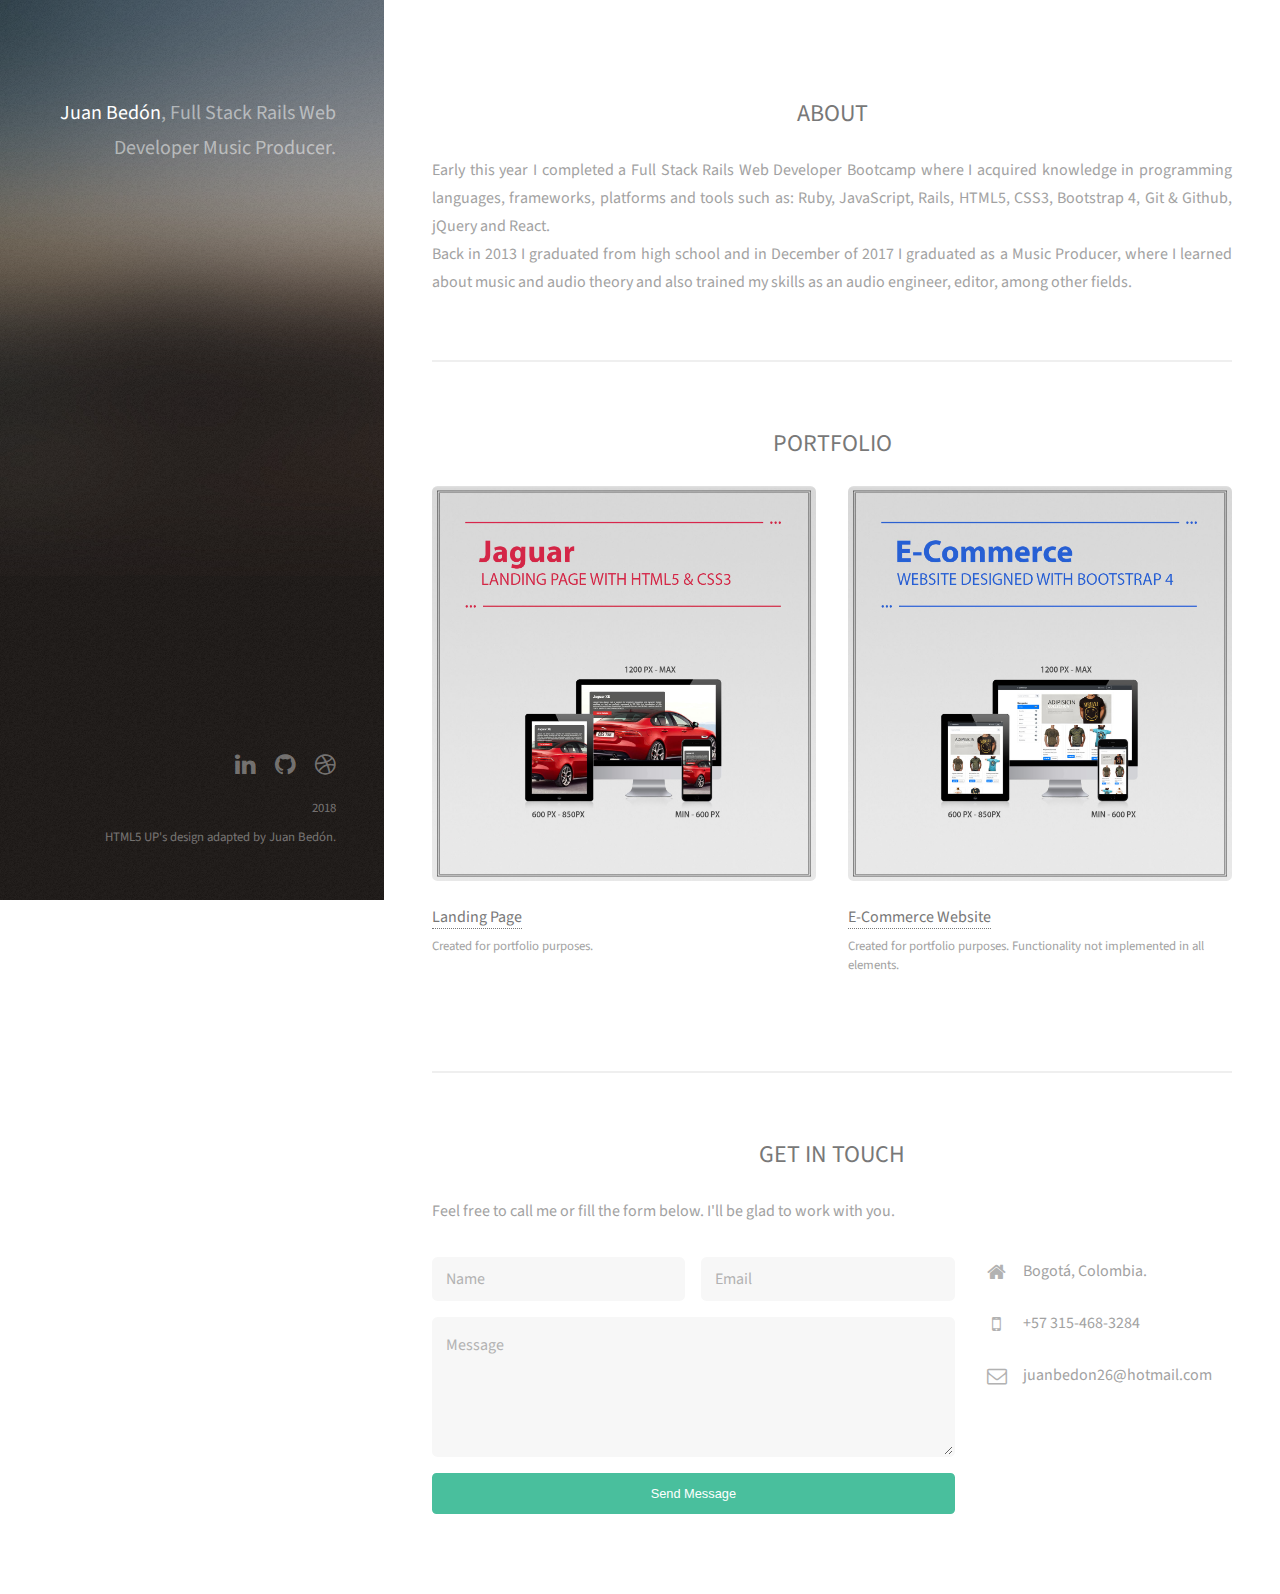
==== index.html @ 7c147cbd "Portfolio v1" ====
<!DOCTYPE HTML>
<!--
	Strata by HTML5 UP
	html5up.net | @ajlkn
	Free for personal and commercial use under the CCA 3.0 license (html5up.net/license)
-->
<html>
	<head>
		<title>Juan Bedón</title>
		<meta charset="utf-8" />
		<meta name="viewport" content="width=device-width, initial-scale=1, user-scalable=no" />
		<link rel="icon" href="images/favicon.png">
		<link rel="stylesheet" href="assets/css/main.css" />
	</head>
	<body class="is-preload">

		<!-- Header -->
			<header id="header">
				<div class="inner">
					<h1><a title="Let your ideas be, do more." style="border-bottom: none;"><strong>Juan Bedón</strong></a>,<br>
						Full Stack Rails Web Developer<br>
						Music Producer.<br />
					</h1>
				</div>
			</header>

		<!-- Main -->
			<div id="main">

				<!-- One -->
					<section id="one">
						<h2 style="text-align: center;">ABOUT</h2>
						<p style="text-align: justify;">Early this year I completed a Full Stack Rails Web Developer Bootcamp where I acquired knowledge in programming languages, frameworks, platforms and tools such as: Ruby, JavaScript, Rails, HTML5, CSS3, Bootstrap 4, Git & Github, jQuery and React.
						<br>
						Back in 2013 I graduated from high school and in December of 2017 I graduated as a Music Producer, where I learned about music and audio theory and also trained my skills as an audio engineer, editor, among other fields. </p>
					</section>

				<!-- Two -->
					<section id="two">
						<h2 style="text-align: center;">PORTFOLIO</h2>
						<div class="row">
							<article class="col-6 col-12-xsmall work-item">
								<a href="images/fulls/jaguar-excerpt.jpg" class="image fit thumb"><img src="images/thumbs/jaguar-excerpt.jpg" alt="" /></a>
								<h3><a href="https://juanbedon.github.io/LandingJaguarXE/" target="_blank">Landing Page</a></h3>
								<p>Created for portfolio purposes.</p>
							</article>
							<article class="col-6 col-12-xsmall work-item">
								<a href="images/fulls/bootstrap-4-excerpt.jpg" class="image fit thumb"><img src="images/thumbs/bootstrap-4-excerpt.jpg" alt="" /></a>
								<h3><a href="https://juanbedon.github.io/E-CommerceBootstrap4/" target="_blank">E-Commerce Website</a></h3>
								<p>Created for portfolio purposes. Functionality not implemented in all elements.</p>
							</article>
							<!--<article class="col-6 col-12-xsmall work-item">
								<a href="images/fulls/03.jpg" class="image fit thumb"><img src="images/thumbs/03.jpg" alt="" /></a>
								<h3>Tortor metus commodo</h3>
								<p>Lorem ipsum dolor sit amet nisl sed nullam feugiat.</p>
							</article>
							<article class="col-6 col-12-xsmall work-item">
								<a href="images/fulls/04.jpg" class="image fit thumb"><img src="images/thumbs/04.jpg" alt="" /></a>
								<h3>Quam neque phasellus</h3>
								<p>Lorem ipsum dolor sit amet nisl sed nullam feugiat.</p>
							</article>
							<article class="col-6 col-12-xsmall work-item">
								<a href="images/fulls/05.jpg" class="image fit thumb"><img src="images/thumbs/05.jpg" alt="" /></a>
								<h3>Nunc enim commodo aliquet</h3>
								<p>Lorem ipsum dolor sit amet nisl sed nullam feugiat.</p>
							</article>
							<article class="col-6 col-12-xsmall work-item">
								<a href="images/fulls/06.jpg" class="image fit thumb"><img src="images/thumbs/06.jpg" alt="" /></a>
								<h3>Risus ornare lacinia</h3>
								<p>Lorem ipsum dolor sit amet nisl sed nullam feugiat.</p>
							</article>-->
						</div>
					</section>

				<!-- Three -->
					<section id="three">
						<h2 style="text-align: center;">GET IN TOUCH</h2>
						<p>Feel free to call me or fill the form below. I'll be glad to work with you.</p>
						<div class="row">
							<div class="col-8 col-12-small">
								<form method="POST" action="https://formspree.io/juanbedon26@hotmail.com">
									<div class="row gtr-uniform gtr-50">
										<div class="col-6 col-12-xsmall"><input type="text" name="name" id="name" placeholder="Name" /></div>
										<div class="col-6 col-12-xsmall"><input type="email" name="email" id="email" placeholder="Email" /></div>
										<div class="col-12"><textarea name="message" id="message" placeholder="Message" rows="4"></textarea></div>
									</div>
								<ul class="actions stacked" style="margin-top: 16px;">
									<li><button type="submit" class="button primary small fit">Send Message</button></li>
								</ul>
								</form>
							</div>
							<div class="col-4 col-12-small">
								<ul class="labeled-icons">
									<li>
										<h3 class="icon fa-home"><span class="label">Address</span></h3>
										Bogotá, Colombia.
									</li>
									<li>
										<h3 class="icon fa-mobile"><span class="label">Phone</span></h3>
										+57 315-468-3284
									</li>
									<li>
										<h3 class="icon fa-envelope-o"><span class="label">Email</span></h3>
										juanbedon26@hotmail.com
									</li>
								</ul>
							</div>
						</div>
					</section>
			</div>

		<!-- Footer -->
			<footer id="footer">
				<div class="inner">
					<ul class="icons">
						<li><a href="https://www.linkedin.com/in/juanbedon/" target="_blank" class="icon fa-linkedin"><span class="label">LinkedIn</span></a></li>
						<li><a href="https://github.com/juanbedon" target="_blank" class="icon fa-github"><span class="label">Github</span></a></li>
						<li><a href="https://dribbble.com/juannodeb" target="_blank" class="icon fa-dribbble"><span class="label">Dribbble</span></a></li>
					</ul>
					<ul class="copyright">
						<li>2018</li><li><a href="http://html5up.net" target="_blank" style="border-bottom: none;">HTML5 UP</a>'s design adapted by Juan Bedón.</li>
					</ul>
				</div>
			</footer>

		<!-- Scripts -->
			<script src="assets/js/jquery.min.js"></script>
			<script src="assets/js/jquery.poptrox.min.js"></script>
			<script src="assets/js/browser.min.js"></script>
			<script src="assets/js/breakpoints.min.js"></script>
			<script src="assets/js/util.js"></script>
			<script src="assets/js/main.js"></script>

	</body>
</html>
---- assets/css/main.css ----
@import url("font-awesome.min.css");
@import url("https://fonts.googleapis.com/css?family=Source+Sans+Pro:400,400italic");

/*
	Strata by HTML5 UP
	html5up.net | @ajlkn
	Free for personal and commercial use under the CCA 3.0 license (html5up.net/license)
*/

html, body, div, span, applet, object,
iframe, h1, h2, h3, h4, h5, h6, p, blockquote,
pre, a, abbr, acronym, address, big, cite,
code, del, dfn, em, img, ins, kbd, q, s, samp,
small, strike, strong, sub, sup, tt, var, b,
u, i, center, dl, dt, dd, ol, ul, li, fieldset,
form, label, legend, table, caption, tbody,
tfoot, thead, tr, th, td, article, aside,
canvas, details, embed, figure, figcaption,
footer, header, hgroup, menu, nav, output, ruby,
section, summary, time, mark, audio, video {
	margin: 0;
	padding: 0;
	border: 0;
	font-size: 100%;
	font: inherit;
	vertical-align: baseline;}

article, aside, details, figcaption, figure,
footer, header, hgroup, menu, nav, section {
	display: block;}

body {
	line-height: 1;
}

ol, ul {
	list-style: none;
}

blockquote, q {
	quotes: none;
}

	blockquote:before, blockquote:after, q:before, q:after {
		content: '';
		content: none;
	}

table {
	border-collapse: collapse;
	border-spacing: 0;
}

body {
	-webkit-text-size-adjust: none;
}

mark {
	background-color: transparent;
	color: inherit;
}

input::-moz-focus-inner {
	border: 0;
	padding: 0;
}

input, select, textarea {
	-moz-appearance: none;
	-webkit-appearance: none;
	-ms-appearance: none;
	appearance: none;
}

/* Basic */

	html {
		box-sizing: border-box;
	}

	*, *:before, *:after {
		box-sizing: inherit;
	}

	body {
		background: #fff;
	}

		body.is-preload *, body.is-preload *:before, body.is-preload *:after {
			-moz-animation: none !important;
			-webkit-animation: none !important;
			-ms-animation: none !important;
			animation: none !important;
			-moz-transition: none !important;
			-webkit-transition: none !important;
			-ms-transition: none !important;
			transition: none !important;
		}

	body, input, select, textarea {
		color: #a2a2a2;
		font-family: "Source Sans Pro", Helvetica, sans-serif;
		font-size: 16pt;
		font-weight: 400;
		line-height: 1.75em;
	}

	a {
		-moz-transition: color 0.2s ease-in-out, border-color 0.2s ease-in-out;
		-webkit-transition: color 0.2s ease-in-out, border-color 0.2s ease-in-out;
		-ms-transition: color 0.2s ease-in-out, border-color 0.2s ease-in-out;
		transition: color 0.2s ease-in-out, border-color 0.2s ease-in-out;
		border-bottom: dotted 1px;
		color: #49bf9d;
		text-decoration: none;
	}

		a:hover {
			border-bottom-color: transparent;
			color: #49bf9d !important;
			text-decoration: none;
		}

	strong, b {
		color: #787878;
		font-weight: 400;
	}

	em, i {
		font-style: italic;
	}

	p {
		margin: 0 0 2em 0;
	}

	h1, h2, h3, h4, h5, h6 {
		color: #787878;
		font-weight: 400;
		line-height: 1em;
		margin: 0 0 1em 0;
	}

		h1 a, h2 a, h3 a, h4 a, h5 a, h6 a {
			color: inherit;
			text-decoration: none;
		}

	h1 {
		font-size: 2em;
		line-height: 1.5em;
	}

	h2 {
		font-size: 1.5em;
		line-height: 1.5em;
	}

	h3 {
		font-size: 1.25em;
		line-height: 1.5em;
	}

	h4 {
		font-size: 1.1em;
		line-height: 1.5em;
	}

	h5 {
		font-size: 0.9em;
		line-height: 1.5em;
	}

	h6 {
		font-size: 0.7em;
		line-height: 1.5em;
	}

	sub {
		font-size: 0.8em;
		position: relative;
		top: 0.5em;
	}

	sup {
		font-size: 0.8em;
		position: relative;
		top: -0.5em;
	}

	hr {
		border: 0;
		border-bottom: solid 2px #efefef;
		margin: 2em 0;
	}

		hr.major {
			margin: 3em 0;
		}

	blockquote {
		border-left: solid 6px #efefef;
		font-style: italic;
		margin: 0 0 2em 0;
		padding: 0.5em 0 0.5em 1.5em;
	}

	code {
		background: #f7f7f7;
		border-radius: 0.35em;
		border: solid 2px #efefef;
		font-family: "Courier New", monospace;
		font-size: 0.9em;
		margin: 0 0.25em;
		padding: 0.25em 0.65em;
	}

	pre {
		-webkit-overflow-scrolling: touch;
		font-family: "Courier New", monospace;
		font-size: 0.9em;
		margin: 0 0 2em 0;
	}

		pre code {
			display: block;
			line-height: 1.75em;
			padding: 1em 1.5em;
			overflow-x: auto;
		}

	.align-left {
		text-align: left;
	}

	.align-center {
		text-align: center;
	}

	.align-right {
		text-align: right;
	}

/* Container */

	.container {
		margin: 0 auto;
		max-width: calc(100% - 4em);
		width: 100%;
	}

		.container.xsmall {
			width: 25%;
		}

		.container.small {
			width: 50%;
		}

		.container.medium {
			width: 75%;
		}

		.container.large {
			width: 125%;
		}

		.container.xlarge {
			width: 150%;
		}

		.container.max {
			width: 100%;
		}

		@media screen and (max-width: 980px) {

			.container {
				width: 100% !important;
				max-width: 100% !important;
			}

		}

		@media screen and (max-width: 480px) {

			.container {
				max-width: calc(100% - 3em);
			}

		}

/* Row */

	.row {
		display: flex;
		flex-wrap: wrap;
		box-sizing: border-box;
		align-items: stretch;
	}

		.row > * {
			box-sizing: border-box;
		}

		.row.gtr-uniform > * > :last-child {
			margin-bottom: 0;
		}

		.row.aln-left {
			justify-content: flex-start;
		}

		.row.aln-center {
			justify-content: center;
		}

		.row.aln-right {
			justify-content: flex-end;
		}

		.row.aln-top {
			align-items: flex-start;
		}

		.row.aln-middle {
			align-items: center;
		}

		.row.aln-bottom {
			align-items: flex-end;
		}

		.row > .imp {
			order: -1;
		}

		.row > .col-1 {
			width: 8.3333333333%;
		}

		.row > .off-1 {
			margin-left: 8.3333333333%;
		}

		.row > .col-2 {
			width: 16.6666666667%;
		}

		.row > .off-2 {
			margin-left: 16.6666666667%;
		}

		.row > .col-3 {
			width: 25%;
		}

		.row > .off-3 {
			margin-left: 25%;
		}

		.row > .col-4 {
			width: 33.3333333333%;
		}

		.row > .off-4 {
			margin-left: 33.3333333333%;
		}

		.row > .col-5 {
			width: 41.6666666667%;
		}

		.row > .off-5 {
			margin-left: 41.6666666667%;
		}

		.row > .col-6 {
			width: 50%;
		}

		.row > .off-6 {
			margin-left: 50%;
		}

		.row > .col-7 {
			width: 58.3333333333%;
		}

		.row > .off-7 {
			margin-left: 58.3333333333%;
		}

		.row > .col-8 {
			width: 66.6666666667%;
		}

		.row > .off-8 {
			margin-left: 66.6666666667%;
		}

		.row > .col-9 {
			width: 75%;
		}

		.row > .off-9 {
			margin-left: 75%;
		}

		.row > .col-10 {
			width: 83.3333333333%;
		}

		.row > .off-10 {
			margin-left: 83.3333333333%;
		}

		.row > .col-11 {
			width: 91.6666666667%;
		}

		.row > .off-11 {
			margin-left: 91.6666666667%;
		}

		.row > .col-12 {
			width: 100%;
		}

		.row > .off-12 {
			margin-left: 100%;
		}

		.row.gtr-0 {
			margin-top: 0;
			margin-left: 0em;
		}

			.row.gtr-0 > * {
				padding: 0 0 0 0em;
			}

			.row.gtr-0.gtr-uniform {
				margin-top: 0em;
			}

				.row.gtr-0.gtr-uniform > * {
					padding-top: 0em;
				}

		.row.gtr-25 {
			margin-top: 0;
			margin-left: -0.625em;
		}

			.row.gtr-25 > * {
				padding: 0 0 0 0.625em;
			}

			.row.gtr-25.gtr-uniform {
				margin-top: -0.625em;
			}

				.row.gtr-25.gtr-uniform > * {
					padding-top: 0.625em;
				}

		.row.gtr-50 {
			margin-top: 0;
			margin-left: -1.25em;
		}

			.row.gtr-50 > * {
				padding: 0 0 0 1.25em;
			}

			.row.gtr-50.gtr-uniform {
				margin-top: -1.25em;
			}

				.row.gtr-50.gtr-uniform > * {
					padding-top: 1.25em;
				}

		.row {
			margin-top: 0;
			margin-left: -2.5em;
		}

			.row > * {
				padding: 0 0 0 2.5em;
			}

			.row.gtr-uniform {
				margin-top: -2.5em;
			}

				.row.gtr-uniform > * {
					padding-top: 2.5em;
				}

		.row.gtr-150 {
			margin-top: 0;
			margin-left: -3.75em;
		}

			.row.gtr-150 > * {
				padding: 0 0 0 3.75em;
			}

			.row.gtr-150.gtr-uniform {
				margin-top: -3.75em;
			}

				.row.gtr-150.gtr-uniform > * {
					padding-top: 3.75em;
				}

		.row.gtr-200 {
			margin-top: 0;
			margin-left: -5em;
		}

			.row.gtr-200 > * {
				padding: 0 0 0 5em;
			}

			.row.gtr-200.gtr-uniform {
				margin-top: -5em;
			}

				.row.gtr-200.gtr-uniform > * {
					padding-top: 5em;
				}

		@media screen and (max-width: 1800px) {

			.row {
				display: flex;
				flex-wrap: wrap;
				box-sizing: border-box;
				align-items: stretch;
			}

				.row > * {
					box-sizing: border-box;
				}

				.row.gtr-uniform > * > :last-child {
					margin-bottom: 0;
				}

				.row.aln-left {
					justify-content: flex-start;
				}

				.row.aln-center {
					justify-content: center;
				}

				.row.aln-right {
					justify-content: flex-end;
				}

				.row.aln-top {
					align-items: flex-start;
				}

				.row.aln-middle {
					align-items: center;
				}

				.row.aln-bottom {
					align-items: flex-end;
				}

				.row > .imp-xlarge {
					order: -1;
				}

				.row > .col-1-xlarge {
					width: 8.3333333333%;
				}

				.row > .off-1-xlarge {
					margin-left: 8.3333333333%;
				}

				.row > .col-2-xlarge {
					width: 16.6666666667%;
				}

				.row > .off-2-xlarge {
					margin-left: 16.6666666667%;
				}

				.row > .col-3-xlarge {
					width: 25%;
				}

				.row > .off-3-xlarge {
					margin-left: 25%;
				}

				.row > .col-4-xlarge {
					width: 33.3333333333%;
				}

				.row > .off-4-xlarge {
					margin-left: 33.3333333333%;
				}

				.row > .col-5-xlarge {
					width: 41.6666666667%;
				}

				.row > .off-5-xlarge {
					margin-left: 41.6666666667%;
				}

				.row > .col-6-xlarge {
					width: 50%;
				}

				.row > .off-6-xlarge {
					margin-left: 50%;
				}

				.row > .col-7-xlarge {
					width: 58.3333333333%;
				}

				.row > .off-7-xlarge {
					margin-left: 58.3333333333%;
				}

				.row > .col-8-xlarge {
					width: 66.6666666667%;
				}

				.row > .off-8-xlarge {
					margin-left: 66.6666666667%;
				}

				.row > .col-9-xlarge {
					width: 75%;
				}

				.row > .off-9-xlarge {
					margin-left: 75%;
				}

				.row > .col-10-xlarge {
					width: 83.3333333333%;
				}

				.row > .off-10-xlarge {
					margin-left: 83.3333333333%;
				}

				.row > .col-11-xlarge {
					width: 91.6666666667%;
				}

				.row > .off-11-xlarge {
					margin-left: 91.6666666667%;
				}

				.row > .col-12-xlarge {
					width: 100%;
				}

				.row > .off-12-xlarge {
					margin-left: 100%;
				}

				.row.gtr-0 {
					margin-top: 0;
					margin-left: 0em;
				}

					.row.gtr-0 > * {
						padding: 0 0 0 0em;
					}

					.row.gtr-0.gtr-uniform {
						margin-top: 0em;
					}

						.row.gtr-0.gtr-uniform > * {
							padding-top: 0em;
						}

				.row.gtr-25 {
					margin-top: 0;
					margin-left: -0.625em;
				}

					.row.gtr-25 > * {
						padding: 0 0 0 0.625em;
					}

					.row.gtr-25.gtr-uniform {
						margin-top: -0.625em;
					}

						.row.gtr-25.gtr-uniform > * {
							padding-top: 0.625em;
						}

				.row.gtr-50 {
					margin-top: 0;
					margin-left: -1.25em;
				}

					.row.gtr-50 > * {
						padding: 0 0 0 1.25em;
					}

					.row.gtr-50.gtr-uniform {
						margin-top: -1.25em;
					}

						.row.gtr-50.gtr-uniform > * {
							padding-top: 1.25em;
						}

				.row {
					margin-top: 0;
					margin-left: -2.5em;
				}

					.row > * {
						padding: 0 0 0 2.5em;
					}

					.row.gtr-uniform {
						margin-top: -2.5em;
					}

						.row.gtr-uniform > * {
							padding-top: 2.5em;
						}

				.row.gtr-150 {
					margin-top: 0;
					margin-left: -3.75em;
				}

					.row.gtr-150 > * {
						padding: 0 0 0 3.75em;
					}

					.row.gtr-150.gtr-uniform {
						margin-top: -3.75em;
					}

						.row.gtr-150.gtr-uniform > * {
							padding-top: 3.75em;
						}

				.row.gtr-200 {
					margin-top: 0;
					margin-left: -5em;
				}

					.row.gtr-200 > * {
						padding: 0 0 0 5em;
					}

					.row.gtr-200.gtr-uniform {
						margin-top: -5em;
					}

						.row.gtr-200.gtr-uniform > * {
							padding-top: 5em;
						}

		}

		@media screen and (max-width: 1280px) {

			.row {
				display: flex;
				flex-wrap: wrap;
				box-sizing: border-box;
				align-items: stretch;
			}

				.row > * {
					box-sizing: border-box;
				}

				.row.gtr-uniform > * > :last-child {
					margin-bottom: 0;
				}

				.row.aln-left {
					justify-content: flex-start;
				}

				.row.aln-center {
					justify-content: center;
				}

				.row.aln-right {
					justify-content: flex-end;
				}

				.row.aln-top {
					align-items: flex-start;
				}

				.row.aln-middle {
					align-items: center;
				}

				.row.aln-bottom {
					align-items: flex-end;
				}

				.row > .imp-large {
					order: -1;
				}

				.row > .col-1-large {
					width: 8.3333333333%;
				}

				.row > .off-1-large {
					margin-left: 8.3333333333%;
				}

				.row > .col-2-large {
					width: 16.6666666667%;
				}

				.row > .off-2-large {
					margin-left: 16.6666666667%;
				}

				.row > .col-3-large {
					width: 25%;
				}

				.row > .off-3-large {
					margin-left: 25%;
				}

				.row > .col-4-large {
					width: 33.3333333333%;
				}

				.row > .off-4-large {
					margin-left: 33.3333333333%;
				}

				.row > .col-5-large {
					width: 41.6666666667%;
				}

				.row > .off-5-large {
					margin-left: 41.6666666667%;
				}

				.row > .col-6-large {
					width: 50%;
				}

				.row > .off-6-large {
					margin-left: 50%;
				}

				.row > .col-7-large {
					width: 58.3333333333%;
				}

				.row > .off-7-large {
					margin-left: 58.3333333333%;
				}

				.row > .col-8-large {
					width: 66.6666666667%;
				}

				.row > .off-8-large {
					margin-left: 66.6666666667%;
				}

				.row > .col-9-large {
					width: 75%;
				}

				.row > .off-9-large {
					margin-left: 75%;
				}

				.row > .col-10-large {
					width: 83.3333333333%;
				}

				.row > .off-10-large {
					margin-left: 83.3333333333%;
				}

				.row > .col-11-large {
					width: 91.6666666667%;
				}

				.row > .off-11-large {
					margin-left: 91.6666666667%;
				}

				.row > .col-12-large {
					width: 100%;
				}

				.row > .off-12-large {
					margin-left: 100%;
				}

				.row.gtr-0 {
					margin-top: 0;
					margin-left: 0em;
				}

					.row.gtr-0 > * {
						padding: 0 0 0 0em;
					}

					.row.gtr-0.gtr-uniform {
						margin-top: 0em;
					}

						.row.gtr-0.gtr-uniform > * {
							padding-top: 0em;
						}

				.row.gtr-25 {
					margin-top: 0;
					margin-left: -0.5em;
				}

					.row.gtr-25 > * {
						padding: 0 0 0 0.5em;
					}

					.row.gtr-25.gtr-uniform {
						margin-top: -0.5em;
					}

						.row.gtr-25.gtr-uniform > * {
							padding-top: 0.5em;
						}

				.row.gtr-50 {
					margin-top: 0;
					margin-left: -1em;
				}

					.row.gtr-50 > * {
						padding: 0 0 0 1em;
					}

					.row.gtr-50.gtr-uniform {
						margin-top: -1em;
					}

						.row.gtr-50.gtr-uniform > * {
							padding-top: 1em;
						}

				.row {
					margin-top: 0;
					margin-left: -2em;
				}

					.row > * {
						padding: 0 0 0 2em;
					}

					.row.gtr-uniform {
						margin-top: -2em;
					}

						.row.gtr-uniform > * {
							padding-top: 2em;
						}

				.row.gtr-150 {
					margin-top: 0;
					margin-left: -3em;
				}

					.row.gtr-150 > * {
						padding: 0 0 0 3em;
					}

					.row.gtr-150.gtr-uniform {
						margin-top: -3em;
					}

						.row.gtr-150.gtr-uniform > * {
							padding-top: 3em;
						}

				.row.gtr-200 {
					margin-top: 0;
					margin-left: -4em;
				}

					.row.gtr-200 > * {
						padding: 0 0 0 4em;
					}

					.row.gtr-200.gtr-uniform {
						margin-top: -4em;
					}

						.row.gtr-200.gtr-uniform > * {
							padding-top: 4em;
						}

		}

		@media screen and (max-width: 980px) {

			.row {
				display: flex;
				flex-wrap: wrap;
				box-sizing: border-box;
				align-items: stretch;
			}

				.row > * {
					box-sizing: border-box;
				}

				.row.gtr-uniform > * > :last-child {
					margin-bottom: 0;
				}

				.row.aln-left {
					justify-content: flex-start;
				}

				.row.aln-center {
					justify-content: center;
				}

				.row.aln-right {
					justify-content: flex-end;
				}

				.row.aln-top {
					align-items: flex-start;
				}

				.row.aln-middle {
					align-items: center;
				}

				.row.aln-bottom {
					align-items: flex-end;
				}

				.row > .imp-medium {
					order: -1;
				}

				.row > .col-1-medium {
					width: 8.3333333333%;
				}

				.row > .off-1-medium {
					margin-left: 8.3333333333%;
				}

				.row > .col-2-medium {
					width: 16.6666666667%;
				}

				.row > .off-2-medium {
					margin-left: 16.6666666667%;
				}

				.row > .col-3-medium {
					width: 25%;
				}

				.row > .off-3-medium {
					margin-left: 25%;
				}

				.row > .col-4-medium {
					width: 33.3333333333%;
				}

				.row > .off-4-medium {
					margin-left: 33.3333333333%;
				}

				.row > .col-5-medium {
					width: 41.6666666667%;
				}

				.row > .off-5-medium {
					margin-left: 41.6666666667%;
				}

				.row > .col-6-medium {
					width: 50%;
				}

				.row > .off-6-medium {
					margin-left: 50%;
				}

				.row > .col-7-medium {
					width: 58.3333333333%;
				}

				.row > .off-7-medium {
					margin-left: 58.3333333333%;
				}

				.row > .col-8-medium {
					width: 66.6666666667%;
				}

				.row > .off-8-medium {
					margin-left: 66.6666666667%;
				}

				.row > .col-9-medium {
					width: 75%;
				}

				.row > .off-9-medium {
					margin-left: 75%;
				}

				.row > .col-10-medium {
					width: 83.3333333333%;
				}

				.row > .off-10-medium {
					margin-left: 83.3333333333%;
				}

				.row > .col-11-medium {
					width: 91.6666666667%;
				}

				.row > .off-11-medium {
					margin-left: 91.6666666667%;
				}

				.row > .col-12-medium {
					width: 100%;
				}

				.row > .off-12-medium {
					margin-left: 100%;
				}

				.row.gtr-0 {
					margin-top: 0;
					margin-left: 0em;
				}

					.row.gtr-0 > * {
						padding: 0 0 0 0em;
					}

					.row.gtr-0.gtr-uniform {
						margin-top: 0em;
					}

						.row.gtr-0.gtr-uniform > * {
							padding-top: 0em;
						}

				.row.gtr-25 {
					margin-top: 0;
					margin-left: -0.5em;
				}

					.row.gtr-25 > * {
						padding: 0 0 0 0.5em;
					}

					.row.gtr-25.gtr-uniform {
						margin-top: -0.5em;
					}

						.row.gtr-25.gtr-uniform > * {
							padding-top: 0.5em;
						}

				.row.gtr-50 {
					margin-top: 0;
					margin-left: -1em;
				}

					.row.gtr-50 > * {
						padding: 0 0 0 1em;
					}

					.row.gtr-50.gtr-uniform {
						margin-top: -1em;
					}

						.row.gtr-50.gtr-uniform > * {
							padding-top: 1em;
						}

				.row {
					margin-top: 0;
					margin-left: -2em;
				}

					.row > * {
						padding: 0 0 0 2em;
					}

					.row.gtr-uniform {
						margin-top: -2em;
					}

						.row.gtr-uniform > * {
							padding-top: 2em;
						}

				.row.gtr-150 {
					margin-top: 0;
					margin-left: -3em;
				}

					.row.gtr-150 > * {
						padding: 0 0 0 3em;
					}

					.row.gtr-150.gtr-uniform {
						margin-top: -3em;
					}

						.row.gtr-150.gtr-uniform > * {
							padding-top: 3em;
						}

				.row.gtr-200 {
					margin-top: 0;
					margin-left: -4em;
				}

					.row.gtr-200 > * {
						padding: 0 0 0 4em;
					}

					.row.gtr-200.gtr-uniform {
						margin-top: -4em;
					}

						.row.gtr-200.gtr-uniform > * {
							padding-top: 4em;
						}

		}

		@media screen and (max-width: 736px) {

			.row {
				display: flex;
				flex-wrap: wrap;
				box-sizing: border-box;
				align-items: stretch;
			}

				.row > * {
					box-sizing: border-box;
				}

				.row.gtr-uniform > * > :last-child {
					margin-bottom: 0;
				}

				.row.aln-left {
					justify-content: flex-start;
				}

				.row.aln-center {
					justify-content: center;
				}

				.row.aln-right {
					justify-content: flex-end;
				}

				.row.aln-top {
					align-items: flex-start;
				}

				.row.aln-middle {
					align-items: center;
				}

				.row.aln-bottom {
					align-items: flex-end;
				}

				.row > .imp-small {
					order: -1;
				}

				.row > .col-1-small {
					width: 8.3333333333%;
				}

				.row > .off-1-small {
					margin-left: 8.3333333333%;
				}

				.row > .col-2-small {
					width: 16.6666666667%;
				}

				.row > .off-2-small {
					margin-left: 16.6666666667%;
				}

				.row > .col-3-small {
					width: 25%;
				}

				.row > .off-3-small {
					margin-left: 25%;
				}

				.row > .col-4-small {
					width: 33.3333333333%;
				}

				.row > .off-4-small {
					margin-left: 33.3333333333%;
				}

				.row > .col-5-small {
					width: 41.6666666667%;
				}

				.row > .off-5-small {
					margin-left: 41.6666666667%;
				}

				.row > .col-6-small {
					width: 50%;
				}

				.row > .off-6-small {
					margin-left: 50%;
				}

				.row > .col-7-small {
					width: 58.3333333333%;
				}

				.row > .off-7-small {
					margin-left: 58.3333333333%;
				}

				.row > .col-8-small {
					width: 66.6666666667%;
				}

				.row > .off-8-small {
					margin-left: 66.6666666667%;
				}

				.row > .col-9-small {
					width: 75%;
				}

				.row > .off-9-small {
					margin-left: 75%;
				}

				.row > .col-10-small {
					width: 83.3333333333%;
				}

				.row > .off-10-small {
					margin-left: 83.3333333333%;
				}

				.row > .col-11-small {
					width: 91.6666666667%;
				}

				.row > .off-11-small {
					margin-left: 91.6666666667%;
				}

				.row > .col-12-small {
					width: 100%;
				}

				.row > .off-12-small {
					margin-left: 100%;
				}

				.row.gtr-0 {
					margin-top: 0;
					margin-left: 0em;
				}

					.row.gtr-0 > * {
						padding: 0 0 0 0em;
					}

					.row.gtr-0.gtr-uniform {
						margin-top: 0em;
					}

						.row.gtr-0.gtr-uniform > * {
							padding-top: 0em;
						}

				.row.gtr-25 {
					margin-top: 0;
					margin-left: -0.375em;
				}

					.row.gtr-25 > * {
						padding: 0 0 0 0.375em;
					}

					.row.gtr-25.gtr-uniform {
						margin-top: -0.375em;
					}

						.row.gtr-25.gtr-uniform > * {
							padding-top: 0.375em;
						}

				.row.gtr-50 {
					margin-top: 0;
					margin-left: -0.75em;
				}

					.row.gtr-50 > * {
						padding: 0 0 0 0.75em;
					}

					.row.gtr-50.gtr-uniform {
						margin-top: -0.75em;
					}

						.row.gtr-50.gtr-uniform > * {
							padding-top: 0.75em;
						}

				.row {
					margin-top: 0;
					margin-left: -1.5em;
				}

					.row > * {
						padding: 0 0 0 1.5em;
					}

					.row.gtr-uniform {
						margin-top: -1.5em;
					}

						.row.gtr-uniform > * {
							padding-top: 1.5em;
						}

				.row.gtr-150 {
					margin-top: 0;
					margin-left: -2.25em;
				}

					.row.gtr-150 > * {
						padding: 0 0 0 2.25em;
					}

					.row.gtr-150.gtr-uniform {
						margin-top: -2.25em;
					}

						.row.gtr-150.gtr-uniform > * {
							padding-top: 2.25em;
						}

				.row.gtr-200 {
					margin-top: 0;
					margin-left: -3em;
				}

					.row.gtr-200 > * {
						padding: 0 0 0 3em;
					}

					.row.gtr-200.gtr-uniform {
						margin-top: -3em;
					}

						.row.gtr-200.gtr-uniform > * {
							padding-top: 3em;
						}

		}

		@media screen and (max-width: 480px) {

			.row {
				display: flex;
				flex-wrap: wrap;
				box-sizing: border-box;
				align-items: stretch;
			}

				.row > * {
					box-sizing: border-box;
				}

				.row.gtr-uniform > * > :last-child {
					margin-bottom: 0;
				}

				.row.aln-left {
					justify-content: flex-start;
				}

				.row.aln-center {
					justify-content: center;
				}

				.row.aln-right {
					justify-content: flex-end;
				}

				.row.aln-top {
					align-items: flex-start;
				}

				.row.aln-middle {
					align-items: center;
				}

				.row.aln-bottom {
					align-items: flex-end;
				}

				.row > .imp-xsmall {
					order: -1;
				}

				.row > .col-1-xsmall {
					width: 8.3333333333%;
				}

				.row > .off-1-xsmall {
					margin-left: 8.3333333333%;
				}

				.row > .col-2-xsmall {
					width: 16.6666666667%;
				}

				.row > .off-2-xsmall {
					margin-left: 16.6666666667%;
				}

				.row > .col-3-xsmall {
					width: 25%;
				}

				.row > .off-3-xsmall {
					margin-left: 25%;
				}

				.row > .col-4-xsmall {
					width: 33.3333333333%;
				}

				.row > .off-4-xsmall {
					margin-left: 33.3333333333%;
				}

				.row > .col-5-xsmall {
					width: 41.6666666667%;
				}

				.row > .off-5-xsmall {
					margin-left: 41.6666666667%;
				}

				.row > .col-6-xsmall {
					width: 50%;
				}

				.row > .off-6-xsmall {
					margin-left: 50%;
				}

				.row > .col-7-xsmall {
					width: 58.3333333333%;
				}

				.row > .off-7-xsmall {
					margin-left: 58.3333333333%;
				}

				.row > .col-8-xsmall {
					width: 66.6666666667%;
				}

				.row > .off-8-xsmall {
					margin-left: 66.6666666667%;
				}

				.row > .col-9-xsmall {
					width: 75%;
				}

				.row > .off-9-xsmall {
					margin-left: 75%;
				}

				.row > .col-10-xsmall {
					width: 83.3333333333%;
				}

				.row > .off-10-xsmall {
					margin-left: 83.3333333333%;
				}

				.row > .col-11-xsmall {
					width: 91.6666666667%;
				}

				.row > .off-11-xsmall {
					margin-left: 91.6666666667%;
				}

				.row > .col-12-xsmall {
					width: 100%;
				}

				.row > .off-12-xsmall {
					margin-left: 100%;
				}

				.row.gtr-0 {
					margin-top: 0;
					margin-left: 0em;
				}

					.row.gtr-0 > * {
						padding: 0 0 0 0em;
					}

					.row.gtr-0.gtr-uniform {
						margin-top: 0em;
					}

						.row.gtr-0.gtr-uniform > * {
							padding-top: 0em;
						}

				.row.gtr-25 {
					margin-top: 0;
					margin-left: -0.375em;
				}

					.row.gtr-25 > * {
						padding: 0 0 0 0.375em;
					}

					.row.gtr-25.gtr-uniform {
						margin-top: -0.375em;
					}

						.row.gtr-25.gtr-uniform > * {
							padding-top: 0.375em;
						}

				.row.gtr-50 {
					margin-top: 0;
					margin-left: -0.75em;
				}

					.row.gtr-50 > * {
						padding: 0 0 0 0.75em;
					}

					.row.gtr-50.gtr-uniform {
						margin-top: -0.75em;
					}

						.row.gtr-50.gtr-uniform > * {
							padding-top: 0.75em;
						}

				.row {
					margin-top: 0;
					margin-left: -1.5em;
				}

					.row > * {
						padding: 0 0 0 1.5em;
					}

					.row.gtr-uniform {
						margin-top: -1.5em;
					}

						.row.gtr-uniform > * {
							padding-top: 1.5em;
						}

				.row.gtr-150 {
					margin-top: 0;
					margin-left: -2.25em;
				}

					.row.gtr-150 > * {
						padding: 0 0 0 2.25em;
					}

					.row.gtr-150.gtr-uniform {
						margin-top: -2.25em;
					}

						.row.gtr-150.gtr-uniform > * {
							padding-top: 2.25em;
						}

				.row.gtr-200 {
					margin-top: 0;
					margin-left: -3em;
				}

					.row.gtr-200 > * {
						padding: 0 0 0 3em;
					}

					.row.gtr-200.gtr-uniform {
						margin-top: -3em;
					}

						.row.gtr-200.gtr-uniform > * {
							padding-top: 3em;
						}

		}

/* Section/Article */

	section.special, article.special {
		text-align: center;
	}

	header p {
		color: #b2b2b2;
		position: relative;
		margin: 0 0 1.5em 0;
	}

	header h2 + p {
		font-size: 1.25em;
		margin-top: -1em;
		line-height: 1.5em;
	}

	header h3 + p {
		font-size: 1.1em;
		margin-top: -0.8em;
		line-height: 1.5em;
	}

	header h4 + p,
	header h5 + p,
	header h6 + p {
		font-size: 0.9em;
		margin-top: -0.6em;
		line-height: 1.5em;
	}

	header.major h2 {
		font-size: 2em;
	}

/* Form */

	form {
		margin: 0 0 2em 0;
	}

	label {
		color: #787878;
		display: block;
		font-size: 0.9em;
		font-weight: 400;
		margin: 0 0 1em 0;
	}

	input[type="text"],
	input[type="password"],
	input[type="email"],
	select,
	textarea {
		-moz-appearance: none;
		-webkit-appearance: none;
		-ms-appearance: none;
		appearance: none;
		background: #f7f7f7;
		border-radius: 0.35em;
		border: solid 2px transparent;
		color: inherit;
		display: block;
		outline: 0;
		padding: 0 0.75em;
		text-decoration: none;
		width: 100%;
	}

		input[type="text"]:invalid,
		input[type="password"]:invalid,
		input[type="email"]:invalid,
		select:invalid,
		textarea:invalid {
			box-shadow: none;
		}

		input[type="text"]:focus,
		input[type="password"]:focus,
		input[type="email"]:focus,
		select:focus,
		textarea:focus {
			border-color: #49bf9d;
		}

	select {
		background-image: url("data:image/svg+xml;charset=utf8,%3Csvg xmlns='http://www.w3.org/2000/svg' width='40' height='40' preserveAspectRatio='none' viewBox='0 0 40 40'%3E%3Cpath d='M9.4,12.3l10.4,10.4l10.4-10.4c0.2-0.2,0.5-0.4,0.9-0.4c0.3,0,0.6,0.1,0.9,0.4l3.3,3.3c0.2,0.2,0.4,0.5,0.4,0.9 c0,0.4-0.1,0.6-0.4,0.9L20.7,31.9c-0.2,0.2-0.5,0.4-0.9,0.4c-0.3,0-0.6-0.1-0.9-0.4L4.3,17.3c-0.2-0.2-0.4-0.5-0.4-0.9 c0-0.4,0.1-0.6,0.4-0.9l3.3-3.3c0.2-0.2,0.5-0.4,0.9-0.4S9.1,12.1,9.4,12.3z' fill='%23dfdfdf' /%3E%3C/svg%3E");
		background-size: 1.25rem;
		background-repeat: no-repeat;
		background-position: calc(100% - 1rem) center;
		height: 2.75em;
		padding-right: 2.75em;
		text-overflow: ellipsis;
	}

		select option {
			color: #787878;
			background: #fff;
		}

		select:focus::-ms-value {
			background-color: transparent;
		}

		select::-ms-expand {
			display: none;
		}

	input[type="text"],
	input[type="password"],
	input[type="email"],
	select {
		height: 2.75em;
	}

	textarea {
		padding: 0.75em;
	}

	input[type="checkbox"],
	input[type="radio"] {
		-moz-appearance: none;
		-webkit-appearance: none;
		-ms-appearance: none;
		appearance: none;
		display: block;
		float: left;
		margin-right: -2em;
		opacity: 0;
		width: 1em;
		z-index: -1;
	}

		input[type="checkbox"] + label,
		input[type="radio"] + label {
			text-decoration: none;
			color: #a2a2a2;
			cursor: pointer;
			display: inline-block;
			font-size: 1em;
			font-weight: 400;
			padding-left: 2.4em;
			padding-right: 0.75em;
			position: relative;
		}

			input[type="checkbox"] + label:before,
			input[type="radio"] + label:before {
				-moz-osx-font-smoothing: grayscale;
				-webkit-font-smoothing: antialiased;
				font-family: FontAwesome;
				font-style: normal;
				font-weight: normal;
				text-transform: none !important;
			}

			input[type="checkbox"] + label:before,
			input[type="radio"] + label:before {
				background: #f7f7f7;
				border-radius: 0.35em;
				border: solid 2px transparent;
				content: '';
				display: inline-block;
				height: 1.65em;
				left: 0;
				line-height: 1.58125em;
				position: absolute;
				text-align: center;
				top: 0;
				width: 1.65em;
			}

		input[type="checkbox"]:checked + label:before,
		input[type="radio"]:checked + label:before {
			background: #787878;
			border-color: #787878;
			color: #fff;
			content: '\f00c';
		}

		input[type="checkbox"]:focus + label:before,
		input[type="radio"]:focus + label:before {
			border-color: #49bf9d;
		}

	input[type="checkbox"] + label:before {
		border-radius: 0.35em;
	}

	input[type="radio"] + label:before {
		border-radius: 100%;
	}

	::-webkit-input-placeholder {
		color: #b2b2b2 !important;
		opacity: 1.0;
	}

	:-moz-placeholder {
		color: #b2b2b2 !important;
		opacity: 1.0;
	}

	::-moz-placeholder {
		color: #b2b2b2 !important;
		opacity: 1.0;
	}

	:-ms-input-placeholder {
		color: #b2b2b2 !important;
		opacity: 1.0;
	}

/* Box */

	.box {
		border-radius: 0.35em;
		border: solid 2px #efefef;
		margin-bottom: 2em;
		padding: 1.5em;
	}

		.box > :last-child,
		.box > :last-child > :last-child,
		.box > :last-child > :last-child > :last-child {
			margin-bottom: 0;
		}

		.box.alt {
			border: 0;
			border-radius: 0;
			padding: 0;
		}

/* Icon */

	.icon {
		text-decoration: none;
		border-bottom: none;
		position: relative;
	}

		.icon:before {
			-moz-osx-font-smoothing: grayscale;
			-webkit-font-smoothing: antialiased;
			font-family: FontAwesome;
			font-style: normal;
			font-weight: normal;
			text-transform: none !important;
		}

		.icon > .label {
			display: none;
		}

/* Image */

	.image {
		border-radius: 0.35em;
		border: 0;
		display: inline-block;
		position: relative;
	}

		.image:before {
			-moz-transition: opacity 0.2s ease-in-out;
			-webkit-transition: opacity 0.2s ease-in-out;
			-ms-transition: opacity 0.2s ease-in-out;
			transition: opacity 0.2s ease-in-out;
			border-radius: 0.35em;
			content: '';
			display: block;
			height: 100%;
			left: 0;
			opacity: 0.5;
			position: absolute;
			top: 0;
			width: 100%;
		}

		.image.thumb {
			text-align: center;
		}

			.image.thumb:after {
				-moz-transition: opacity 0.2s ease-in-out;
				-webkit-transition: opacity 0.2s ease-in-out;
				-ms-transition: opacity 0.2s ease-in-out;
				transition: opacity 0.2s ease-in-out;
				border-radius: 0.35em;
				border: solid 3px rgba(255, 255, 255, 0.5);
				color: #fff;
				content: 'Zoom';
				display: inline-block;
				font-size: 0.8em;
				font-weight: 400;
				left: 50%;
				line-height: 2.25em;
				margin: -1.25em 0 0 -3em;
				opacity: 0;
				padding: 0 1.5em;
				position: absolute;
				text-align: center;
				text-decoration: none;
				top: 50%;
				white-space: nowrap;
				background-color: rgba(20, 20, 20, 0.54);
			}

			.image.thumb:hover:after {
				opacity: 1.0;
			}

			.image.thumb:hover:before {
				background: url("images/overlay.png"), url("images/overlay.png");
				opacity: 0.7;
			}

		.image img {
			border-radius: 0.35em;
			display: block;
		}

		.image.left {
			float: left;
			margin: 0 1.5em 1em 0;
			top: 0.25em;
		}

		.image.right {
			float: right;
			margin: 0 0 1em 1.5em;
			top: 0.25em;
		}

		.image.left, .image.right {
			max-width: 40%;
		}

			.image.left img, .image.right img {
				width: 100%;
			}

		.image.fit {
			display: block;
			margin: 0 0 2em 0;
			width: 100%;
		}

			.image.fit img {
				width: 100%;
			}

		.image.avatar {
			border-radius: 100%;
		}

			.image.avatar:before {
				display: none;
			}

			.image.avatar img {
				border-radius: 100%;
				width: 100%;
			}

/* List */

	ol {
		list-style: decimal;
		margin: 0 0 2em 0;
		padding-left: 1.25em;
	}

		ol li {
			padding-left: 0.25em;
		}

	ul {
		list-style: disc;
		margin: 0 0 2em 0;
		padding-left: 1em;
	}

		ul li {
			padding-left: 0.5em;
		}

		ul.alt {
			list-style: none;
			padding-left: 0;
		}

			ul.alt li {
				border-top: solid 2px #efefef;
				padding: 0.5em 0;
			}

				ul.alt li:first-child {
					border-top: 0;
					padding-top: 0;
				}

	dl {
		margin: 0 0 2em 0;
	}

/* Icons */

	ul.icons {
		cursor: default;
		list-style: none;
		padding-left: 0;
	}

		ul.icons li {
			display: inline-block;
			padding: 0 1em 0 0;
		}

			ul.icons li:last-child {
				padding-right: 0;
			}

			ul.icons li .icon:before {
				font-size: 1.5em;
			}

/* Labeled Icons */

	ul.labeled-icons {
		list-style: none;
		padding: 0;
	}

		ul.labeled-icons li {
			line-height: 1.75em;
			margin: 1.5em 0 0 0;
			padding-left: 2.25em;
			position: relative;
		}

			ul.labeled-icons li:first-child {
				margin-top: 0;
			}

			ul.labeled-icons li a {
				color: inherit;
			}

			ul.labeled-icons li h3 {
				color: #b2b2b2;
				left: 0;
				position: absolute;
				text-align: center;
				top: 0;
				width: 1em;
			}

/* Actions */

	ul.actions {
		display: -moz-flex;
		display: -webkit-flex;
		display: -ms-flex;
		display: flex;
		cursor: default;
		list-style: none;
		margin-left: -1em;
		padding-left: 0;
	}

		ul.actions li {
			padding: 0 0 0 1em;
			vertical-align: middle;
		}

		ul.actions.special {
			-moz-justify-content: center;
			-webkit-justify-content: center;
			-ms-justify-content: center;
			justify-content: center;
			width: 100%;
			margin-left: 0;
		}

			ul.actions.special li:first-child {
				padding-left: 0;
			}

		ul.actions.stacked {
			-moz-flex-direction: column;
			-webkit-flex-direction: column;
			-ms-flex-direction: column;
			flex-direction: column;
			margin-left: 0;
		}

			ul.actions.stacked li {
				padding: 1.3em 0 0 0;
			}

				ul.actions.stacked li:first-child {
					padding-top: 0;
				}

		ul.actions.fit {
			width: calc(100% + 1em);
		}

			ul.actions.fit li {
				-moz-flex-grow: 1;
				-webkit-flex-grow: 1;
				-ms-flex-grow: 1;
				flex-grow: 1;
				-moz-flex-shrink: 1;
				-webkit-flex-shrink: 1;
				-ms-flex-shrink: 1;
				flex-shrink: 1;
				width: 100%;
			}

				ul.actions.fit li > * {
					width: 100%;
				}

			ul.actions.fit.stacked {
				width: 100%;
			}

		@media screen and (max-width: 480px) {

			ul.actions:not(.fixed) {
				-moz-flex-direction: column;
				-webkit-flex-direction: column;
				-ms-flex-direction: column;
				flex-direction: column;
				margin-left: 0;
				width: 100% !important;
			}

				ul.actions:not(.fixed) li {
					-moz-flex-grow: 1;
					-webkit-flex-grow: 1;
					-ms-flex-grow: 1;
					flex-grow: 1;
					-moz-flex-shrink: 1;
					-webkit-flex-shrink: 1;
					-ms-flex-shrink: 1;
					flex-shrink: 1;
					padding: 1em 0 0 0;
					text-align: center;
					width: 100%;
				}

					ul.actions:not(.fixed) li > * {
						width: 100%;
					}

					ul.actions:not(.fixed) li:first-child {
						padding-top: 0;
					}

					ul.actions:not(.fixed) li input[type="submit"],
					ul.actions:not(.fixed) li input[type="reset"],
					ul.actions:not(.fixed) li input[type="button"],
					ul.actions:not(.fixed) li button,
					ul.actions:not(.fixed) li .button {
						width: 100%;
					}

						ul.actions:not(.fixed) li input[type="submit"].icon:before,
						ul.actions:not(.fixed) li input[type="reset"].icon:before,
						ul.actions:not(.fixed) li input[type="button"].icon:before,
						ul.actions:not(.fixed) li button.icon:before,
						ul.actions:not(.fixed) li .button.icon:before {
							margin-left: -0.5em;
						}

		}

/* Table */

	.table-wrapper {
		-webkit-overflow-scrolling: touch;
		overflow-x: auto;
	}

	table {
		margin: 0 0 2em 0;
		width: 100%;
	}

		table tbody tr {
			border: solid 1px #efefef;
			border-left: 0;
			border-right: 0;
		}

			table tbody tr:nth-child(2n + 1) {
				background-color: #f7f7f7;
			}

		table td {
			padding: 0.75em 0.75em;
		}

		table th {
			color: #787878;
			font-size: 0.9em;
			font-weight: 400;
			padding: 0 0.75em 0.75em 0.75em;
			text-align: left;
		}

		table thead {
			border-bottom: solid 2px #efefef;
		}

		table tfoot {
			border-top: solid 2px #efefef;
		}

		table.alt {
			border-collapse: separate;
		}

			table.alt tbody tr td {
				border: solid 2px #efefef;
				border-left-width: 0;
				border-top-width: 0;
			}

				table.alt tbody tr td:first-child {
					border-left-width: 2px;
				}

			table.alt tbody tr:first-child td {
				border-top-width: 2px;
			}

			table.alt thead {
				border-bottom: 0;
			}

			table.alt tfoot {
				border-top: 0;
			}

/* Button */

	input[type="submit"],
	input[type="reset"],
	input[type="button"],
	.button {
		-moz-appearance: none;
		-webkit-appearance: none;
		-ms-appearance: none;
		appearance: none;
		-moz-transition: background-color 0.2s ease-in-out, color 0.2s ease-in-out, border-color 0.2s ease-in-out;
		-webkit-transition: background-color 0.2s ease-in-out, color 0.2s ease-in-out, border-color 0.2s ease-in-out;
		-ms-transition: background-color 0.2s ease-in-out, color 0.2s ease-in-out, border-color 0.2s ease-in-out;
		transition: background-color 0.2s ease-in-out, color 0.2s ease-in-out, border-color 0.2s ease-in-out;
		background-color: transparent;
		border-radius: 0.35em;
		border: solid 3px #efefef;
		color: #787878 !important;
		cursor: pointer;
		display: inline-block;
		font-weight: 400;
		height: 3.15em;
		height: calc(2.75em + 6px);
		line-height: 2.75em;
		min-width: 10em;
		padding: 0 1.5em;
		text-align: center;
		text-decoration: none;
		white-space: nowrap;
	}

		input[type="submit"]:hover,
		input[type="reset"]:hover,
		input[type="button"]:hover,
		.button:hover {
			border-color: #49bf9d;
			color: #49bf9d !important;
		}

		input[type="submit"]:active,
		input[type="reset"]:active,
		input[type="button"]:active,
		.button:active {
			background-color: rgba(73, 191, 157, 0.1);
			border-color: #49bf9d;
			color: #49bf9d !important;
		}

		input[type="submit"].icon,
		input[type="reset"].icon,
		input[type="button"].icon,
		.button.icon {
			padding-left: 1.35em;
		}

			input[type="submit"].icon:before,
			input[type="reset"].icon:before,
			input[type="button"].icon:before,
			.button.icon:before {
				margin-right: 0.5em;
			}

		input[type="submit"].fit,
		input[type="reset"].fit,
		input[type="button"].fit,
		.button.fit {
			min-width: 0;
			width: 100%;
		}

		input[type="submit"].small,
		input[type="reset"].small,
		input[type="button"].small,
		.button.small {
			font-size: 0.8em;
		}

		input[type="submit"].large,
		input[type="reset"].large,
		input[type="button"].large,
		.button.large {
			font-size: 1.35em;
		}

		input[type="submit"].primary,
		input[type="reset"].primary,
		input[type="button"].primary,
		.button.primary {
			background-color: #49bf9d;
			border-color: #49bf9d;
			color: #ffffff !important;
		}

			input[type="submit"].primary:hover,
			input[type="reset"].primary:hover,
			input[type="button"].primary:hover,
			.button.primary:hover {
				background-color: #5cc6a7;
				border-color: #5cc6a7;
			}

			input[type="submit"].primary:active,
			input[type="reset"].primary:active,
			input[type="button"].primary:active,
			.button.primary:active {
				background-color: #3eb08f;
				border-color: #3eb08f;
			}

		input[type="submit"].disabled, input[type="submit"]:disabled,
		input[type="reset"].disabled,
		input[type="reset"]:disabled,
		input[type="button"].disabled,
		input[type="button"]:disabled,
		.button.disabled,
		.button:disabled {
			background-color: #e7e7e7 !important;
			border-color: #e7e7e7 !important;
			color: #b2b2b2 !important;
			cursor: default;
		}

/* Work Item */

	.work-item {
		margin: 0 0 2em 0;
	}

		.work-item .image {
			margin: 0 0 1.5em 0;
		}

		.work-item h3 {
			font-size: 1em;
			margin: 0 0 0.5em 0;
		}

		.work-item p {
			font-size: 0.8em;
			line-height: 1.5em;
			margin: 0;
		}

/* Header */

	#header {
		display: -moz-flex;
		display: -webkit-flex;
		display: -ms-flex;
		display: flex;
		-moz-flex-direction: column;
		-webkit-flex-direction: column;
		-ms-flex-direction: column;
		flex-direction: column;
		-moz-align-items: -moz-flex-end;
		-webkit-align-items: -webkit-flex-end;
		-ms-align-items: -ms-flex-end;
		align-items: flex-end;
		-moz-justify-content: space-between;
		-webkit-justify-content: space-between;
		-ms-justify-content: space-between;
		justify-content: space-between;
		background-color: #1f1815;
		background-attachment: scroll,								scroll;
		background-image: url("images/overlay.png"), url("../../images/bg.jpg");
		background-position: top left,							top left;
		background-repeat: repeat,								no-repeat;
		background-size: auto,								150%;
		color: rgba(255, 255, 255, 0.5);
		height: 100%;
		left: 0;
		padding: 8em 4em;
		position: fixed;
		text-align: right;
		top: 0;
		width: 35%;
	}

		#header > * {
			-moz-flex-shrink: 0;
			-webkit-flex-shrink: 0;
			-ms-flex-shrink: 0;
			flex-shrink: 0;
			width: 100%;
		}

		#header > .inner {
			-moz-flex-grow: 1;
			-webkit-flex-grow: 1;
			-ms-flex-grow: 1;
			flex-grow: 1;
			margin: 0 0 2em 0;
		}

		#header strong, #header b {
			color: #ffffff;
		}

		#header h2, #header h3, #header h4, #header h5, #header h6 {
			color: #ffffff;
		}

		#header h1 {
			color: rgba(255, 255, 255, 0.5);
			font-size: 1.35em;
			line-height: 1.75em;
			margin: 0;
		}

		#header .image.avatar {
			margin: 0 0 1em 0;
			width: 6.25em;
		}

/* Footer */

	#footer .icons {
		margin: 1em 0 0 0;
	}

		#footer .icons a {
			color: rgba(255, 255, 255, 0.4);
		}

	#footer .copyright {
		color: rgba(255, 255, 255, 0.4);
		font-size: 0.8em;
		list-style: none;
		margin: 1em 0 0 0;
		padding: 0;
	}

		#footer .copyright li {
			border-left: solid 1px rgba(255, 255, 255, 0.25);
			display: inline-block;
			line-height: 1em;
			margin-left: 0.75em;
			padding-left: 0.75em;
		}

			#footer .copyright li:first-child {
				border-left: 0;
				margin-left: 0;
				padding-left: 0;
			}

			#footer .copyright li a {
				color: inherit;
			}

/* Main */

	#main {
		margin-left: 35%;
		max-width: 54em;
		padding: 8em 4em 4em 4em;
		width: calc(100% - 35%);
	}

		#main > section {
			border-top: solid 2px #efefef;
			margin: 4em 0 0 0;
			padding: 4em 0 0 0;
		}

			#main > section:first-child {
				border-top: 0;
				margin-top: 0;
				padding-top: 0;
			}

/* Poptrox */

	@-moz-keyframes spin {
		0% {
			-moz-transform: rotate(0deg);
			-webkit-transform: rotate(0deg);
			-ms-transform: rotate(0deg);
			transform: rotate(0deg);
		}

		100% {
			-moz-transform: rotate(360deg);
			-webkit-transform: rotate(360deg);
			-ms-transform: rotate(360deg);
			transform: rotate(360deg);
		}
	}

	@-webkit-keyframes spin {
		0% {
			-moz-transform: rotate(0deg);
			-webkit-transform: rotate(0deg);
			-ms-transform: rotate(0deg);
			transform: rotate(0deg);
		}

		100% {
			-moz-transform: rotate(360deg);
			-webkit-transform: rotate(360deg);
			-ms-transform: rotate(360deg);
			transform: rotate(360deg);
		}
	}

	@-ms-keyframes spin {
		0% {
			-moz-transform: rotate(0deg);
			-webkit-transform: rotate(0deg);
			-ms-transform: rotate(0deg);
			transform: rotate(0deg);
		}

		100% {
			-moz-transform: rotate(360deg);
			-webkit-transform: rotate(360deg);
			-ms-transform: rotate(360deg);
			transform: rotate(360deg);
		}
	}

	@keyframes spin {
		0% {
			-moz-transform: rotate(0deg);
			-webkit-transform: rotate(0deg);
			-ms-transform: rotate(0deg);
			transform: rotate(0deg);
		}

		100% {
			-moz-transform: rotate(360deg);
			-webkit-transform: rotate(360deg);
			-ms-transform: rotate(360deg);
			transform: rotate(360deg);
		}
	}

	.poptrox-popup {
		-moz-box-sizing: content-box;
		-webkit-box-sizing: content-box;
		-ms-box-sizing: content-box;
		box-sizing: content-box;
		-webkit-tap-highlight-color: rgba(255, 255, 255, 0);
		background: #fff;
		border-radius: 0.35em;
		box-shadow: 0 0.1em 0.15em 0 rgba(0, 0, 0, 0.15);
		overflow: hidden;
		padding-bottom: 3em;
	}

		.poptrox-popup .loader {
			text-decoration: none;
			-moz-animation: spin 1s linear infinite;
			-webkit-animation: spin 1s linear infinite;
			-ms-animation: spin 1s linear infinite;
			animation: spin 1s linear infinite;
			font-size: 1.5em;
			height: 1em;
			left: 50%;
			line-height: 1em;
			margin: -0.5em 0 0 -0.5em;
			position: absolute;
			top: 50%;
			width: 1em;
		}

			.poptrox-popup .loader:before {
				-moz-osx-font-smoothing: grayscale;
				-webkit-font-smoothing: antialiased;
				font-family: FontAwesome;
				font-style: normal;
				font-weight: normal;
				text-transform: none !important;
			}

			.poptrox-popup .loader:before {
				content: '\f1ce';
			}

		.poptrox-popup .caption {
			background: #fff;
			bottom: 0;
			cursor: default;
			font-size: 0.9em;
			height: 3em;
			left: 0;
			line-height: 2.8em;
			position: absolute;
			text-align: center;
			width: 100%;
			z-index: 1;
		}

		.poptrox-popup .nav-next,
		.poptrox-popup .nav-previous {
			text-decoration: none;
			-moz-transition: opacity 0.2s ease-in-out;
			-webkit-transition: opacity 0.2s ease-in-out;
			-ms-transition: opacity 0.2s ease-in-out;
			transition: opacity 0.2s ease-in-out;
			-webkit-tap-highlight-color: rgba(255, 255, 255, 0);
			background: rgba(0, 0, 0, 0.01);
			cursor: pointer;
			height: 100%;
			opacity: 0;
			position: absolute;
			top: 0;
			width: 50%;
		}

			.poptrox-popup .nav-next:before,
			.poptrox-popup .nav-previous:before {
				-moz-osx-font-smoothing: grayscale;
				-webkit-font-smoothing: antialiased;
				font-family: FontAwesome;
				font-style: normal;
				font-weight: normal;
				text-transform: none !important;
			}

			.poptrox-popup .nav-next:before,
			.poptrox-popup .nav-previous:before {
				color: #fff;
				font-size: 2.5em;
				height: 1em;
				line-height: 1em;
				margin-top: -0.75em;
				position: absolute;
				text-align: center;
				top: 50%;
				width: 1.5em;
			}

		.poptrox-popup .nav-next {
			right: 0;
		}

			.poptrox-popup .nav-next:before {
				content: '\f105';
				right: 0;
			}

		.poptrox-popup .nav-previous {
			left: 0;
		}

			.poptrox-popup .nav-previous:before {
				content: '\f104';
				left: 0;
			}

		.poptrox-popup .closer {
			text-decoration: none;
			-moz-transition: opacity 0.2s ease-in-out;
			-webkit-transition: opacity 0.2s ease-in-out;
			-ms-transition: opacity 0.2s ease-in-out;
			transition: opacity 0.2s ease-in-out;
			-webkit-tap-highlight-color: rgba(255, 255, 255, 0);
			color: #fff;
			height: 4em;
			line-height: 4em;
			opacity: 0;
			position: absolute;
			right: 0;
			text-align: center;
			top: 0;
			width: 4em;
			z-index: 2;
		}

			.poptrox-popup .closer:before {
				-moz-osx-font-smoothing: grayscale;
				-webkit-font-smoothing: antialiased;
				font-family: FontAwesome;
				font-style: normal;
				font-weight: normal;
				text-transform: none !important;
			}

			.poptrox-popup .closer:before {
				-moz-box-sizing: content-box;
				-webkit-box-sizing: content-box;
				-ms-box-sizing: content-box;
				box-sizing: content-box;
				border-radius: 100%;
				border: solid 3px rgba(255, 255, 255, 0.5);
				content: '\f00d';
				display: block;
				font-size: 1em;
				height: 1.75em;
				left: 50%;
				line-height: 1.75em;
				margin: -0.875em 0 0 -0.875em;
				position: absolute;
				top: 50%;
				width: 1.75em;
			}

		.poptrox-popup:hover .nav-next,
		.poptrox-popup:hover .nav-previous {
			opacity: 0.5;
		}

			.poptrox-popup:hover .nav-next:hover,
			.poptrox-popup:hover .nav-previous:hover {
				opacity: 1.0;
			}

		.poptrox-popup:hover .closer {
			opacity: 0.5;
		}

			.poptrox-popup:hover .closer:hover {
				opacity: 1.0;
			}

/* Touch */

	body.is-touch .image.thumb:before {
		opacity: 0.5 !important;
	}

	body.is-touch .image.thumb:after {
		display: none !important;
	}

	body.is-touch #header {
		background-attachment: scroll;
		background-size: auto, cover;
	}

	body.is-touch .poptrox-popup .nav-next,
	body.is-touch .poptrox-popup .nav-previous,
	body.is-touch .poptrox-popup .closer {
		opacity: 1.0 !important;
	}

/* XLarge */

	@media screen and (max-width: 1800px) {

		/* Basic */

			body, input, select, textarea {
				font-size: 12pt;
			}

	}

/* Large */

	@media screen and (max-width: 1280px) {

		/* Header */

			#header {
				padding: 6em 3em 3em 3em;
				width: 30%;
			}

				#header h1 {
					font-size: 1.25em;
				}

					#header h1 br {
						display: none;
					}

				#header > .inner {
					margin-bottom: 0;
				}

		/* Footer */

			#footer .copyright li {
				border-left-width: 0;
				display: block;
				line-height: 2.25em;
				margin-left: 0;
				padding-left: 0;
			}

		/* Main */

			#main {
				margin-left: 30%;
				max-width: none;
				padding: 6em 3em 3em 3em;
				width: calc(100% - 30%);
			}

	}

/* Medium */

	@media screen and (max-width: 980px) {

		/* Basic */

			h1 br, h2 br, h3 br, h4 br, h5 br, h6 br {
				display: none;
			}

		/* List */

			ul.icons li .icon {
				font-size: 1.25em;
			}

		/* Header */

			#header {
				background-attachment: scroll;
				background-position: top left, center center;
				background-size: auto,		cover;
				left: auto;
				padding: 6em 4em;
				position: relative;
				text-align: center;
				top: auto;
				width: 100%;
				display: block;
			}

				#header h1 {
					font-size: 1.75em;
				}

					#header h1 br {
						display: inline;
					}

		/* Footer */

			#footer {
				background-attachment: scroll;
				background-color: #1f1815;
				background-image: url("images/overlay.png"), url("../../images/bg.jpg");
				background-position: top left,						bottom center;
				background-repeat: repeat,							no-repeat;
				background-size: auto,							cover;
				bottom: auto;
				left: auto;
				padding: 4em 4em 6em 4em;
				position: relative;
				text-align: center;
				width: 100%;
			}

				#footer .icons {
					margin: 0 0 1em 0;
				}

				#footer .copyright {
					margin: 0 0 1em 0;
				}

					#footer .copyright li {
						border-left-width: 1px;
						display: inline-block;
						line-height: 1em;
						margin-left: 0.75em;
						padding-left: 0.75em;
					}

		/* Main */

			#main {
				margin: 0;
				padding: 6em 4em;
				width: 100%;
			}

	}

/* Small */

	@media screen and (max-width: 736px) {

		/* Basic */

			h1 {
				font-size: 1.5em;
			}

			h2 {
				font-size: 1.2em;
			}

			h3 {
				font-size: 1em;
			}

		/* Section/Article */

			section.special, article.special {
				text-align: center;
			}

			header.major h2 {
				font-size: 1.35em;
			}

		/* List */

			ul.labeled-icons li {
				padding-left: 2em;
			}

				ul.labeled-icons li h3 {
					line-height: 1.75em;
				}

		/* Header */

			#header {
				padding: 2.25em 1.5em;
			}

				#header h1 {
					font-size: 1.35em;
				}

		/* Footer */

			#footer {
				padding: 2.25em 1.5em;
			}

		/* Main */

			#main {
				padding: 2.25em 1.5em 0.25em 1.5em;
			}

				#main > section {
					margin: 2.25em 0 0 0;
					padding: 2.25em 0 0 0;
				}

		/* Poptrox */

			.poptrox-popup {
				border-radius: 0;
			}

				.poptrox-popup .nav-next:before,
				.poptrox-popup .nav-previous:before {
					margin-top: -1em;
				}

	}

/* XSmall */

	@media screen and (max-width: 480px) {

		/* Header */

			#header {
				padding: 4.5em 1.5em;
			}

				#header h1 br {
					display: none;
				}

		/* Footer */

			#footer .copyright li {
				border-left-width: 0;
				display: block;
				line-height: 2.25em;
				margin-left: 0;
				padding-left: 0;
			}

	}
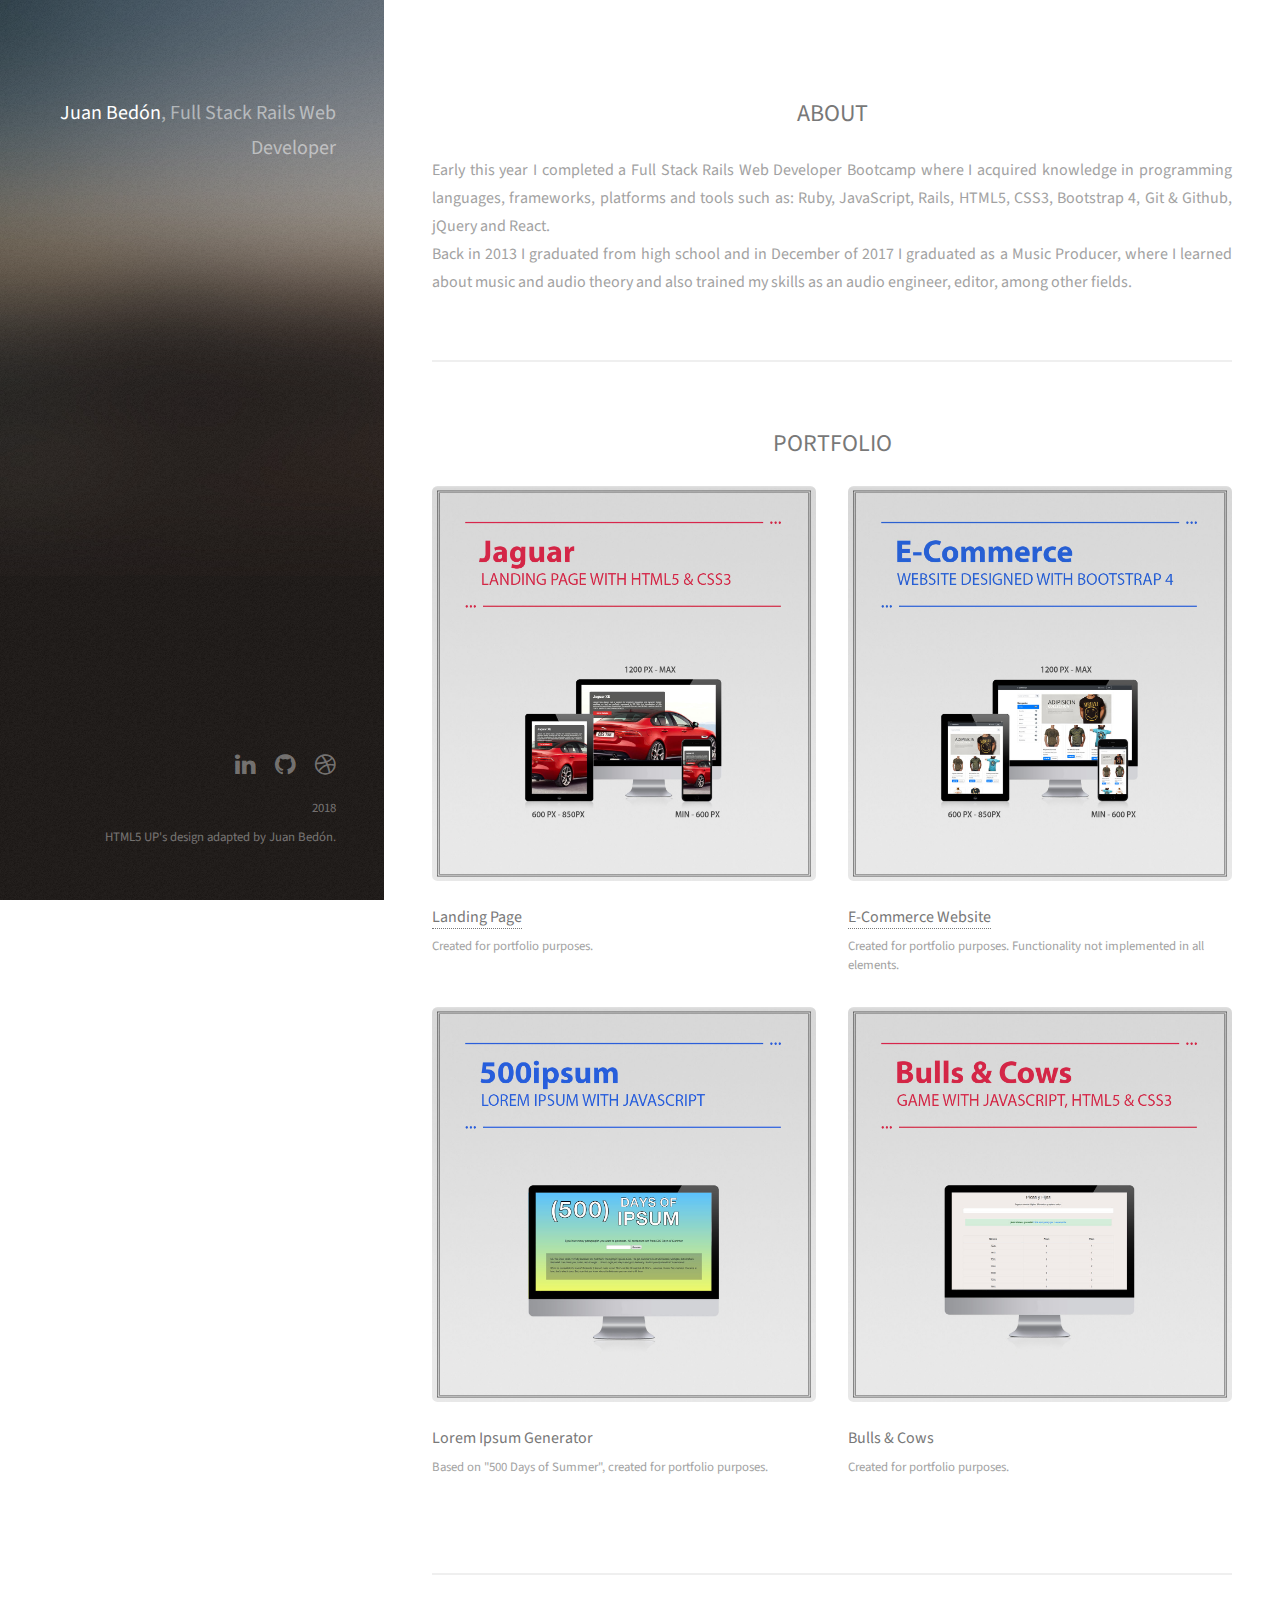
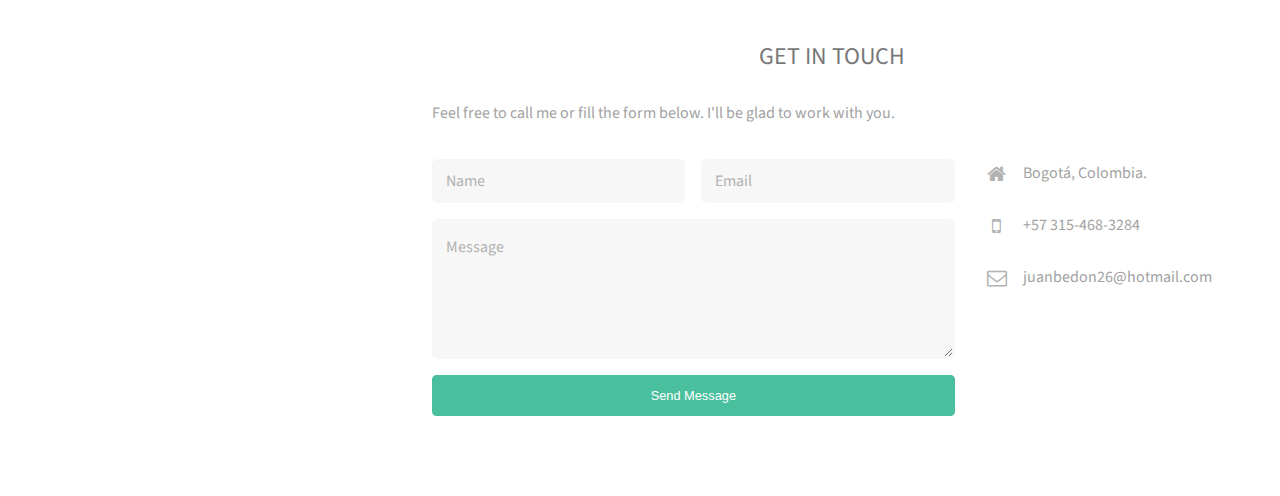
==== commit a9a8efec: "Added 500ipsum and bulls&cows to the portfolio" ====
--- a/index.html
+++ b/index.html
@@ -19,7 +19,6 @@
 				<div class="inner">
 					<h1><a title="Let your ideas be, do more." style="border-bottom: none;"><strong>Juan Bedón</strong></a>,<br>
 						Full Stack Rails Web Developer<br>
-						Music Producer.<br />
 					</h1>
 				</div>
 			</header>
@@ -40,26 +39,26 @@
 						<h2 style="text-align: center;">PORTFOLIO</h2>
 						<div class="row">
 							<article class="col-6 col-12-xsmall work-item">
-								<a href="images/fulls/jaguar-excerpt.jpg" class="image fit thumb"><img src="images/thumbs/jaguar-excerpt.jpg" alt="" /></a>
+								<a href="images/fulls/jaguar-excerpt.jpg" class="image fit thumb"><img src="images/thumbs/jaguar-excerpt.jpg" alt="Landing Page" /></a>
 								<h3><a href="https://juanbedon.github.io/LandingJaguarXE/" target="_blank">Landing Page</a></h3>
 								<p>Created for portfolio purposes.</p>
 							</article>
 							<article class="col-6 col-12-xsmall work-item">
-								<a href="images/fulls/bootstrap-4-excerpt.jpg" class="image fit thumb"><img src="images/thumbs/bootstrap-4-excerpt.jpg" alt="" /></a>
+								<a href="images/fulls/bootstrap-4-excerpt.jpg" class="image fit thumb"><img src="images/thumbs/bootstrap-4-excerpt.jpg" alt="E-Commerce" /></a>
 								<h3><a href="https://juanbedon.github.io/E-CommerceBootstrap4/" target="_blank">E-Commerce Website</a></h3>
 								<p>Created for portfolio purposes. Functionality not implemented in all elements.</p>
 							</article>
-							<!--<article class="col-6 col-12-xsmall work-item">
-								<a href="images/fulls/03.jpg" class="image fit thumb"><img src="images/thumbs/03.jpg" alt="" /></a>
-								<h3>Tortor metus commodo</h3>
-								<p>Lorem ipsum dolor sit amet nisl sed nullam feugiat.</p>
+							<article class="col-6 col-12-xsmall work-item">
+								<a href="images/fulls/500ipsum-excerpt.jpg" class="image fit thumb"><img src="images/thumbs/500ipsum-excerpt.jpg" alt="500ipsum" /></a>
+								<h3><a href="https://github.com/juanbedon/500ipsum" target="_blank"></a>Lorem Ipsum Generator</h3>
+								<p>Based on "500 Days of Summer", created for portfolio purposes.</p>
 							</article>
 							<article class="col-6 col-12-xsmall work-item">
-								<a href="images/fulls/04.jpg" class="image fit thumb"><img src="images/thumbs/04.jpg" alt="" /></a>
-								<h3>Quam neque phasellus</h3>
-								<p>Lorem ipsum dolor sit amet nisl sed nullam feugiat.</p>
+								<a href="images/fulls/bulls&cows-excerpt.jpg" class="image fit thumb"><img src="images/thumbs/bulls&cows-excerpt.jpg" alt="Bulls & Cows" /></a>
+								<h3><a href="https://juanbedon.github.io/picas_y_fijas/" target="_blank"></a>Bulls & Cows</h3>
+								<p>Created for portfolio purposes.</p>
 							</article>
-							<article class="col-6 col-12-xsmall work-item">
+							<!--<article class="col-6 col-12-xsmall work-item">
 								<a href="images/fulls/05.jpg" class="image fit thumb"><img src="images/thumbs/05.jpg" alt="" /></a>
 								<h3>Nunc enim commodo aliquet</h3>
 								<p>Lorem ipsum dolor sit amet nisl sed nullam feugiat.</p>
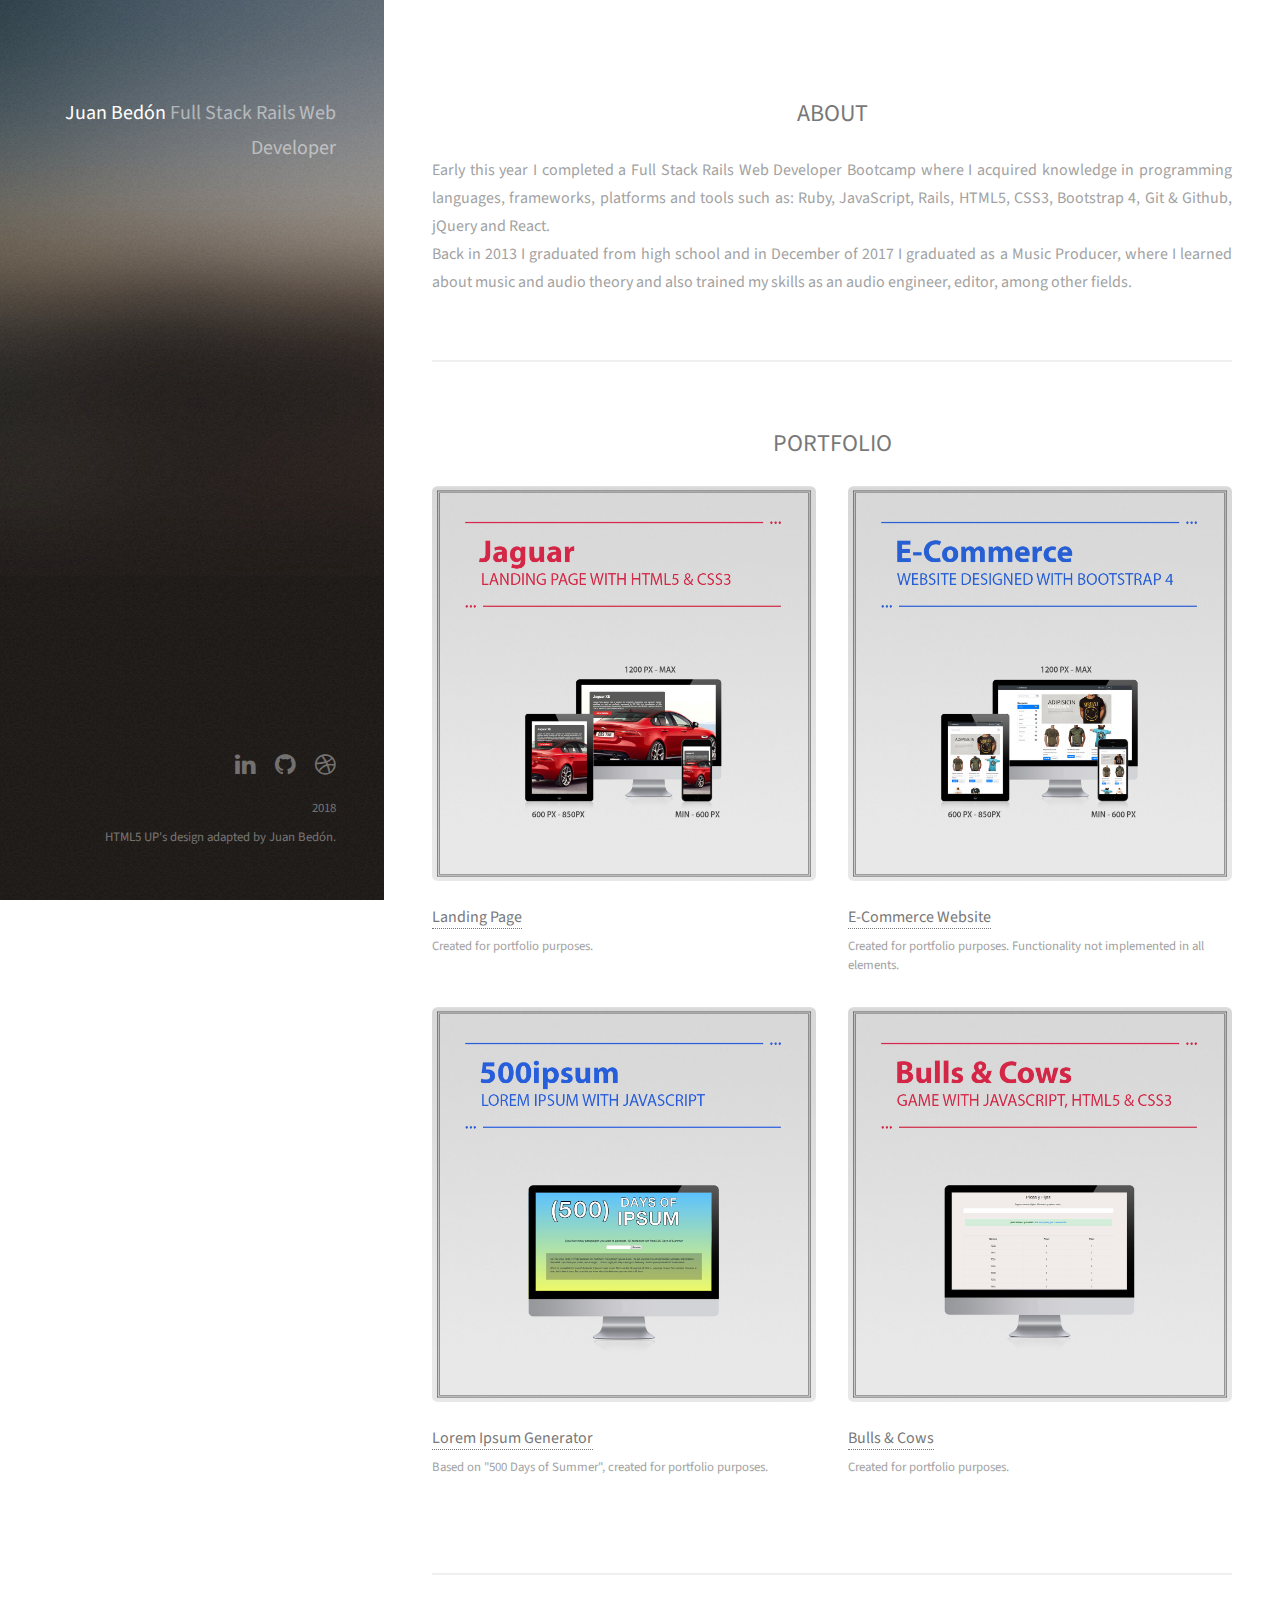
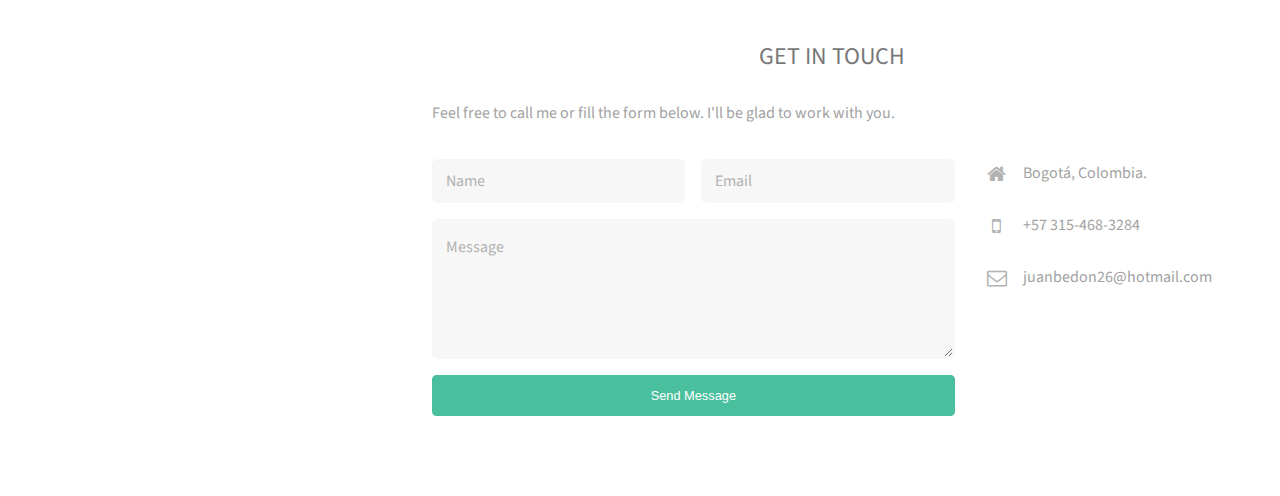
==== commit e9ffbc38: "Fixed some a tag mistake" ====
--- a/index.html
+++ b/index.html
@@ -17,7 +17,7 @@
 		<!-- Header -->
 			<header id="header">
 				<div class="inner">
-					<h1><a title="Let your ideas be, do more." style="border-bottom: none;"><strong>Juan Bedón</strong></a>,<br>
+					<h1><a title="Let your ideas be, do more." style="border-bottom: none;"><strong>Juan Bedón</strong></a><br>
 						Full Stack Rails Web Developer<br>
 					</h1>
 				</div>
@@ -50,12 +50,12 @@
 							</article>
 							<article class="col-6 col-12-xsmall work-item">
 								<a href="images/fulls/500ipsum-excerpt.jpg" class="image fit thumb"><img src="images/thumbs/500ipsum-excerpt.jpg" alt="500ipsum" /></a>
-								<h3><a href="https://github.com/juanbedon/500ipsum" target="_blank"></a>Lorem Ipsum Generator</h3>
+								<h3><a href="https://github.com/juanbedon/500ipsum" target="_blank">Lorem Ipsum Generator</a></h3>
 								<p>Based on "500 Days of Summer", created for portfolio purposes.</p>
 							</article>
 							<article class="col-6 col-12-xsmall work-item">
 								<a href="images/fulls/bulls&cows-excerpt.jpg" class="image fit thumb"><img src="images/thumbs/bulls&cows-excerpt.jpg" alt="Bulls & Cows" /></a>
-								<h3><a href="https://juanbedon.github.io/picas_y_fijas/" target="_blank"></a>Bulls & Cows</h3>
+								<h3><a href="https://juanbedon.github.io/picas_y_fijas/" target="_blank">Bulls & Cows</a></h3>
 								<p>Created for portfolio purposes.</p>
 							</article>
 							<!--<article class="col-6 col-12-xsmall work-item">
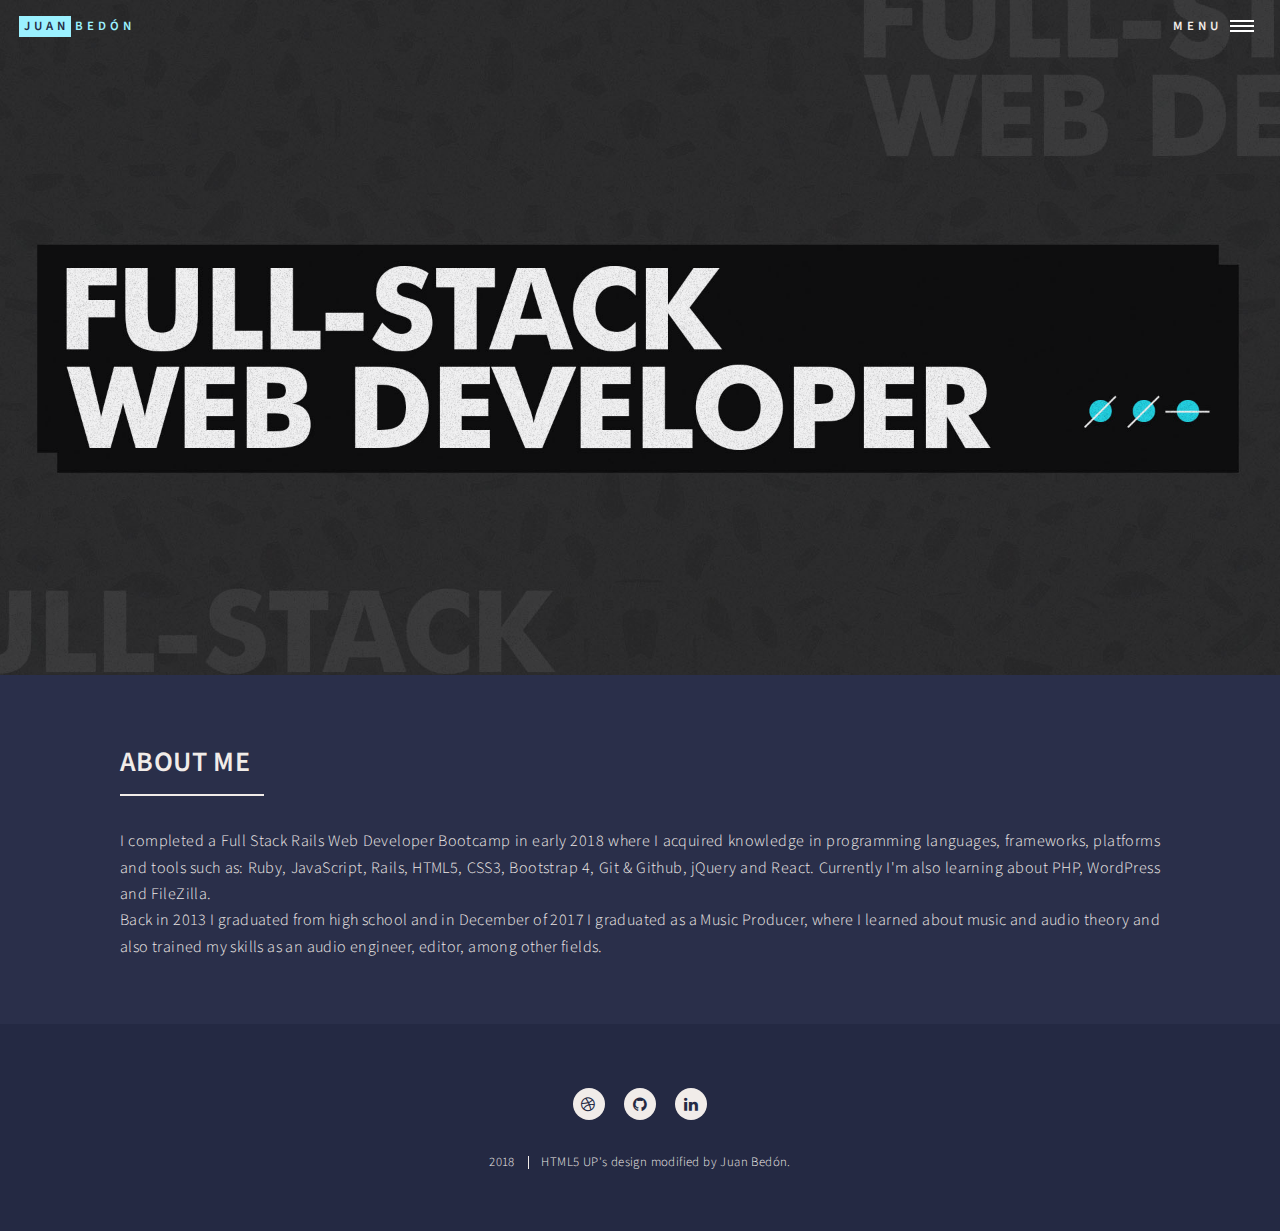
==== commit f058b535: "Version 2" ====
--- a/index.html
+++ b/index.html
@@ -1,130 +1,139 @@
 <!DOCTYPE HTML>
 <!--
-	Strata by HTML5 UP
+	Forty by HTML5 UP
 	html5up.net | @ajlkn
 	Free for personal and commercial use under the CCA 3.0 license (html5up.net/license)
 -->
 <html>
 	<head>
-		<title>Juan Bedón</title>
+		<title>Home | Juan Bedón</title>
 		<meta charset="utf-8" />
 		<meta name="viewport" content="width=device-width, initial-scale=1, user-scalable=no" />
-		<link rel="icon" href="images/favicon.png">
 		<link rel="stylesheet" href="assets/css/main.css" />
+		<noscript><link rel="stylesheet" href="assets/css/noscript.css" /></noscript>
 	</head>
 	<body class="is-preload">
 
-		<!-- Header -->
-			<header id="header">
-				<div class="inner">
-					<h1><a title="Let your ideas be, do more." style="border-bottom: none;"><strong>Juan Bedón</strong></a><br>
-						Full Stack Rails Web Developer<br>
-					</h1>
-				</div>
-			</header>
+		<!-- Wrapper -->
+			<div id="wrapper">
 
-		<!-- Main -->
-			<div id="main">
+				<!-- Header -->
+					<header id="header" class="alt">
+						<a href="index.html" class="logo"><strong>Juan</strong><span>Bedón</span></a>
+						<nav>
+							<a href="#menu">Menu</a>
+						</nav>
+					</header>
 
-				<!-- One -->
-					<section id="one">
-						<h2 style="text-align: center;">ABOUT</h2>
-						<p style="text-align: justify;">Early this year I completed a Full Stack Rails Web Developer Bootcamp where I acquired knowledge in programming languages, frameworks, platforms and tools such as: Ruby, JavaScript, Rails, HTML5, CSS3, Bootstrap 4, Git & Github, jQuery and React.
-						<br>
-						Back in 2013 I graduated from high school and in December of 2017 I graduated as a Music Producer, where I learned about music and audio theory and also trained my skills as an audio engineer, editor, among other fields. </p>
+				<!-- Menu -->
+					<nav id="menu">
+						<ul class="links">
+							<li><a href="index.html">Home</a></li>
+							<li><a href="#two">About Me</a></li>
+							<li><a href="portfolio.html">Portfolio</a></li>
+							<li><a href="contact.html">Contact Me</a></li>
+						</ul>
+					</nav>
+
+				<!-- Banner -->
+					<section id="banner" class="major">
 					</section>
 
-				<!-- Two -->
-					<section id="two">
-						<h2 style="text-align: center;">PORTFOLIO</h2>
-						<div class="row">
-							<article class="col-6 col-12-xsmall work-item">
-								<a href="images/fulls/jaguar-excerpt.jpg" class="image fit thumb"><img src="images/thumbs/jaguar-excerpt.jpg" alt="Landing Page" /></a>
-								<h3><a href="https://juanbedon.github.io/LandingJaguarXE/" target="_blank">Landing Page</a></h3>
-								<p>Created for portfolio purposes.</p>
-							</article>
-							<article class="col-6 col-12-xsmall work-item">
-								<a href="images/fulls/bootstrap-4-excerpt.jpg" class="image fit thumb"><img src="images/thumbs/bootstrap-4-excerpt.jpg" alt="E-Commerce" /></a>
-								<h3><a href="https://juanbedon.github.io/E-CommerceBootstrap4/" target="_blank">E-Commerce Website</a></h3>
-								<p>Created for portfolio purposes. Functionality not implemented in all elements.</p>
-							</article>
-							<article class="col-6 col-12-xsmall work-item">
-								<a href="images/fulls/500ipsum-excerpt.jpg" class="image fit thumb"><img src="images/thumbs/500ipsum-excerpt.jpg" alt="500ipsum" /></a>
-								<h3><a href="https://github.com/juanbedon/500ipsum" target="_blank">Lorem Ipsum Generator</a></h3>
-								<p>Based on "500 Days of Summer", created for portfolio purposes.</p>
-							</article>
-							<article class="col-6 col-12-xsmall work-item">
-								<a href="images/fulls/bulls&cows-excerpt.jpg" class="image fit thumb"><img src="images/thumbs/bulls&cows-excerpt.jpg" alt="Bulls & Cows" /></a>
-								<h3><a href="https://juanbedon.github.io/picas_y_fijas/" target="_blank">Bulls & Cows</a></h3>
-								<p>Created for portfolio purposes.</p>
-							</article>
-							<!--<article class="col-6 col-12-xsmall work-item">
-								<a href="images/fulls/05.jpg" class="image fit thumb"><img src="images/thumbs/05.jpg" alt="" /></a>
-								<h3>Nunc enim commodo aliquet</h3>
-								<p>Lorem ipsum dolor sit amet nisl sed nullam feugiat.</p>
-							</article>
-							<article class="col-6 col-12-xsmall work-item">
-								<a href="images/fulls/06.jpg" class="image fit thumb"><img src="images/thumbs/06.jpg" alt="" /></a>
-								<h3>Risus ornare lacinia</h3>
-								<p>Lorem ipsum dolor sit amet nisl sed nullam feugiat.</p>
-							</article>-->
+				<!-- Main -->
+					<div id="main">
+
+						<!-- Two -->
+							<section id="two">
+								<div class="inner">
+									<header class="major">
+										<h2>ABOUT ME</h2>
+									</header>
+									<p>I completed a Full Stack Rails Web Developer Bootcamp in early 2018 where I acquired knowledge in programming languages, frameworks, platforms and tools such as: Ruby, JavaScript, Rails, HTML5, CSS3, Bootstrap 4, Git & Github, jQuery and React. Currently I'm also learning about PHP, WordPress and FileZilla. <br>
+
+									Back in 2013 I graduated from high school and in December of 2017 I graduated as a Music Producer, where I learned about music and audio theory and also trained my skills as an audio engineer, editor, among other fields.</p>
+								</div>
+							</section>
+
+								<!-- One -->
+									<!-- <section id="one" class="tiles">
+										<article>
+											<span class="image">
+												<img src="images/pic01.jpg" alt="" />
+											</span>
+											<header class="major">
+												<h3><a href="landing.html" class="link">Aliquam</a></h3>
+												<p>Ipsum dolor sit amet</p>
+											</header>
+										</article>
+										<article>
+											<span class="image">
+												<img src="images/pic02.jpg" alt="" />
+											</span>
+											<header class="major">
+												<h3><a href="landing.html" class="link">Tempus</a></h3>
+												<p>feugiat amet tempus</p>
+											</header>
+										</article>
+										<article>
+											<span class="image">
+												<img src="images/pic03.jpg" alt="" />
+											</span>
+											<header class="major">
+												<h3><a href="landing.html" class="link">Magna</a></h3>
+												<p>Lorem etiam nullam</p>
+											</header>
+										</article>
+										<article>
+											<span class="image">
+												<img src="images/pic04.jpg" alt="" />
+											</span>
+											<header class="major">
+												<h3><a href="landing.html" class="link">Ipsum</a></h3>
+												<p>Nisl sed aliquam</p>
+											</header>
+										</article>
+										<article>
+											<span class="image">
+												<img src="images/pic05.jpg" alt="" />
+											</span>
+											<header class="major">
+												<h3><a href="landing.html" class="link">Consequat</a></h3>
+												<p>Ipsum dolor sit amet</p>
+											</header>
+										</article>
+										<article>
+											<span class="image">
+												<img src="images/pic06.jpg" alt="" />
+											</span>
+											<header class="major">
+												<h3><a href="landing.html" class="link">Etiam</a></h3>
+												<p>Feugiat amet tempus</p>
+											</header>
+										</article>
+									</section> -->
+
+					</div>
+
+				<!-- Footer -->
+					<footer id="footer">
+						<div class="inner">
+							<ul class="icons">
+								<li><a href="https://dribbble.com/juannodeb" target="_blank" class="icon alt fa-dribbble"><span class="label">Dribbble</span></a></li>
+								<li><a href="https://github.com/juanbedon" target="_blank" class="icon alt fa-github"><span class="label">Github</span></a></li>
+								<li><a href="https://www.linkedin.com/in/juanbedon" target="_blank" class="icon alt fa-linkedin"><span class="label">Linked In</span></a></li>
+							</ul>
+							<ul class="copyright">
+								<li>2018</li><li><a href="https://html5up.net">HTML5 UP</a>'s design modified by Juan Bedón.</li>
+							</ul>
 						</div>
-					</section>
+					</footer>
 
-				<!-- Three -->
-					<section id="three">
-						<h2 style="text-align: center;">GET IN TOUCH</h2>
-						<p>Feel free to call me or fill the form below. I'll be glad to work with you.</p>
-						<div class="row">
-							<div class="col-8 col-12-small">
-								<form method="POST" action="https://formspree.io/juanbedon26@hotmail.com">
-									<div class="row gtr-uniform gtr-50">
-										<div class="col-6 col-12-xsmall"><input type="text" name="name" id="name" placeholder="Name" /></div>
-										<div class="col-6 col-12-xsmall"><input type="email" name="email" id="email" placeholder="Email" /></div>
-										<div class="col-12"><textarea name="message" id="message" placeholder="Message" rows="4"></textarea></div>
-									</div>
-								<ul class="actions stacked" style="margin-top: 16px;">
-									<li><button type="submit" class="button primary small fit">Send Message</button></li>
-								</ul>
-								</form>
-							</div>
-							<div class="col-4 col-12-small">
-								<ul class="labeled-icons">
-									<li>
-										<h3 class="icon fa-home"><span class="label">Address</span></h3>
-										Bogotá, Colombia.
-									</li>
-									<li>
-										<h3 class="icon fa-mobile"><span class="label">Phone</span></h3>
-										+57 315-468-3284
-									</li>
-									<li>
-										<h3 class="icon fa-envelope-o"><span class="label">Email</span></h3>
-										juanbedon26@hotmail.com
-									</li>
-								</ul>
-							</div>
-						</div>
-					</section>
 			</div>
-
-		<!-- Footer -->
-			<footer id="footer">
-				<div class="inner">
-					<ul class="icons">
-						<li><a href="https://www.linkedin.com/in/juanbedon/" target="_blank" class="icon fa-linkedin"><span class="label">LinkedIn</span></a></li>
-						<li><a href="https://github.com/juanbedon" target="_blank" class="icon fa-github"><span class="label">Github</span></a></li>
-						<li><a href="https://dribbble.com/juannodeb" target="_blank" class="icon fa-dribbble"><span class="label">Dribbble</span></a></li>
-					</ul>
-					<ul class="copyright">
-						<li>2018</li><li><a href="http://html5up.net" target="_blank" style="border-bottom: none;">HTML5 UP</a>'s design adapted by Juan Bedón.</li>
-					</ul>
-				</div>
-			</footer>
 
 		<!-- Scripts -->
 			<script src="assets/js/jquery.min.js"></script>
-			<script src="assets/js/jquery.poptrox.min.js"></script>
+			<script src="assets/js/jquery.scrolly.min.js"></script>
+			<script src="assets/js/jquery.scrollex.min.js"></script>
 			<script src="assets/js/browser.min.js"></script>
 			<script src="assets/js/breakpoints.min.js"></script>
 			<script src="assets/js/util.js"></script>
--- a/assets/css/main.css
+++ b/assets/css/main.css
@@ -1,8 +1,8 @@
-@import url("font-awesome.min.css");
-@import url("https://fonts.googleapis.com/css?family=Source+Sans+Pro:400,400italic");
+@import url(font-awesome.min.css);
+@import url("https://fonts.googleapis.com/css?family=Source+Sans+Pro:400,400italic,700,700italic");
 
 /*
-	Strata by HTML5 UP
+	Forty by HTML5 UP
 	html5up.net | @ajlkn
 	Free for personal and commercial use under the CCA 3.0 license (html5up.net/license)
 */
@@ -74,6 +74,22 @@
 
 /* Basic */
 
+	@-ms-viewport {
+		width: device-width;
+	}
+
+	body {
+		-ms-overflow-style: scrollbar;
+	}
+
+	@media screen and (max-width: 480px) {
+
+		html, body {
+			min-width: 320px;
+		}
+
+	}
+
 	html {
 		box-sizing: border-box;
 	}
@@ -83,7 +99,7 @@
 	}
 
 	body {
-		background: #fff;
+		background: #242943;
 	}
 
 		body.is-preload *, body.is-preload *:before, body.is-preload *:after {
@@ -97,33 +113,63 @@
 			transition: none !important;
 		}
 
+/* Type */
+
 	body, input, select, textarea {
-		color: #a2a2a2;
+		color: #F1ECE9;
 		font-family: "Source Sans Pro", Helvetica, sans-serif;
-		font-size: 16pt;
-		font-weight: 400;
-		line-height: 1.75em;
-	}
+		font-size: 17pt;
+		font-weight: 300;
+		letter-spacing: 0.025em;
+		line-height: 1.65;
+	}
+
+		@media screen and (max-width: 1680px) {
+
+			body, input, select, textarea {
+				font-size: 14pt;
+			}
+
+		}
+
+		@media screen and (max-width: 1280px) {
+
+			body, input, select, textarea {
+				font-size: 12pt;
+			}
+
+		}
+
+		@media screen and (max-width: 360px) {
+
+			body, input, select, textarea {
+				font-size: 11pt;
+			}
+
+		}
 
 	a {
-		-moz-transition: color 0.2s ease-in-out, border-color 0.2s ease-in-out;
-		-webkit-transition: color 0.2s ease-in-out, border-color 0.2s ease-in-out;
-		-ms-transition: color 0.2s ease-in-out, border-color 0.2s ease-in-out;
-		transition: color 0.2s ease-in-out, border-color 0.2s ease-in-out;
+		-moz-transition: color 0.2s ease-in-out, border-bottom-color 0.2s ease-in-out;
+		-webkit-transition: color 0.2s ease-in-out, border-bottom-color 0.2s ease-in-out;
+		-ms-transition: color 0.2s ease-in-out, border-bottom-color 0.2s ease-in-out;
+		transition: color 0.2s ease-in-out, border-bottom-color 0.2s ease-in-out;
 		border-bottom: dotted 1px;
-		color: #49bf9d;
+		color: inherit;
 		text-decoration: none;
 	}
 
 		a:hover {
 			border-bottom-color: transparent;
-			color: #49bf9d !important;
-			text-decoration: none;
+			color: #9bf1ff !important;
+		}
+
+		a:active {
+			color: #53e3fb !important;
 		}
 
 	strong, b {
-		color: #787878;
-		font-weight: 400;
+		color: #F1ECE9;
+		font-weight: 600;
 	}
 
 	em, i {
@@ -135,45 +181,55 @@
 	}
 
 	h1, h2, h3, h4, h5, h6 {
-		color: #787878;
-		font-weight: 400;
-		line-height: 1em;
+		color: #F1ECE9;
+		font-weight: 600;
+		line-height: 1.65;
 		margin: 0 0 1em 0;
 	}
 
 		h1 a, h2 a, h3 a, h4 a, h5 a, h6 a {
 			color: inherit;
-			text-decoration: none;
+			border-bottom: 0;
 		}
 
 	h1 {
-		font-size: 2em;
-		line-height: 1.5em;
+		font-size: 2.5em;
 	}
 
 	h2 {
-		font-size: 1.5em;
-		line-height: 1.5em;
+		font-size: 1.75em;
 	}
 
 	h3 {
-		font-size: 1.25em;
-		line-height: 1.5em;
+		font-size: 1.35em;
 	}
 
 	h4 {
 		font-size: 1.1em;
-		line-height: 1.5em;
 	}
 
 	h5 {
 		font-size: 0.9em;
-		line-height: 1.5em;
 	}
 
 	h6 {
 		font-size: 0.7em;
-		line-height: 1.5em;
+	}
+
+	@media screen and (max-width: 736px) {
+
+		h1 {
+			font-size: 2em;
+		}
+
+		h2 {
+			font-size: 1.5em;
+		}
+
+		h3 {
+			font-size: 1.25em;
+		}
+
 	}
 
 	sub {
@@ -188,27 +244,15 @@
 		top: -0.5em;
 	}
 
-	hr {
-		border: 0;
-		border-bottom: solid 2px #efefef;
-		margin: 2em 0;
-	}
-
-		hr.major {
-			margin: 3em 0;
-		}
-
 	blockquote {
-		border-left: solid 6px #efefef;
+		border-left: solid 4px rgba(212, 212, 255, 0.1);
 		font-style: italic;
 		margin: 0 0 2em 0;
-		padding: 0.5em 0 0.5em 1.5em;
+		padding: 0.5em 0 0.5em 2em;
 	}
 
 	code {
-		background: #f7f7f7;
-		border-radius: 0.35em;
-		border: solid 2px #efefef;
+		background: rgba(212, 212, 255, 0.035);
 		font-family: "Courier New", monospace;
 		font-size: 0.9em;
 		margin: 0 0.25em;
@@ -224,11 +268,21 @@
 
 		pre code {
 			display: block;
-			line-height: 1.75em;
+			line-height: 1.75;
 			padding: 1em 1.5em;
 			overflow-x: auto;
 		}
 
+	hr {
+		border: 0;
+		border-bottom: solid 1px rgba(212, 212, 255, 0.1);
+		margin: 2em 0;
+	}
+
+		hr.major {
+			margin: 3em 0;
+		}
+
 	.align-left {
 		text-align: left;
 	}
@@ -240,55 +294,6 @@
 	.align-right {
 		text-align: right;
 	}
-
-/* Container */
-
-	.container {
-		margin: 0 auto;
-		max-width: calc(100% - 4em);
-		width: 100%;
-	}
-
-		.container.xsmall {
-			width: 25%;
-		}
-
-		.container.small {
-			width: 50%;
-		}
-
-		.container.medium {
-			width: 75%;
-		}
-
-		.container.large {
-			width: 125%;
-		}
-
-		.container.xlarge {
-			width: 150%;
-		}
-
-		.container.max {
-			width: 100%;
-		}
-
-		@media screen and (max-width: 980px) {
-
-			.container {
-				width: 100% !important;
-				max-width: 100% !important;
-			}
-
-		}
-
-		@media screen and (max-width: 480px) {
-
-			.container {
-				max-width: calc(100% - 3em);
-			}
-
-		}
 
 /* Row */
 
@@ -450,90 +455,90 @@
 
 		.row.gtr-25 {
 			margin-top: 0;
-			margin-left: -0.625em;
+			margin-left: -0.5em;
 		}
 
 			.row.gtr-25 > * {
-				padding: 0 0 0 0.625em;
+				padding: 0 0 0 0.5em;
 			}
 
 			.row.gtr-25.gtr-uniform {
-				margin-top: -0.625em;
+				margin-top: -0.5em;
 			}
 
 				.row.gtr-25.gtr-uniform > * {
-					padding-top: 0.625em;
+					padding-top: 0.5em;
 				}
 
 		.row.gtr-50 {
 			margin-top: 0;
-			margin-left: -1.25em;
+			margin-left: -1em;
 		}
 
 			.row.gtr-50 > * {
-				padding: 0 0 0 1.25em;
+				padding: 0 0 0 1em;
 			}
 
 			.row.gtr-50.gtr-uniform {
-				margin-top: -1.25em;
+				margin-top: -1em;
 			}
 
 				.row.gtr-50.gtr-uniform > * {
-					padding-top: 1.25em;
+					padding-top: 1em;
 				}
 
 		.row {
 			margin-top: 0;
-			margin-left: -2.5em;
+			margin-left: -2em;
 		}
 
 			.row > * {
-				padding: 0 0 0 2.5em;
+				padding: 0 0 0 2em;
 			}
 
 			.row.gtr-uniform {
-				margin-top: -2.5em;
+				margin-top: -2em;
 			}
 
 				.row.gtr-uniform > * {
-					padding-top: 2.5em;
+					padding-top: 2em;
 				}
 
 		.row.gtr-150 {
 			margin-top: 0;
-			margin-left: -3.75em;
+			margin-left: -3em;
 		}
 
 			.row.gtr-150 > * {
-				padding: 0 0 0 3.75em;
+				padding: 0 0 0 3em;
 			}
 
 			.row.gtr-150.gtr-uniform {
-				margin-top: -3.75em;
+				margin-top: -3em;
 			}
 
 				.row.gtr-150.gtr-uniform > * {
-					padding-top: 3.75em;
+					padding-top: 3em;
 				}
 
 		.row.gtr-200 {
 			margin-top: 0;
-			margin-left: -5em;
+			margin-left: -4em;
 		}
 
 			.row.gtr-200 > * {
-				padding: 0 0 0 5em;
+				padding: 0 0 0 4em;
 			}
 
 			.row.gtr-200.gtr-uniform {
-				margin-top: -5em;
+				margin-top: -4em;
 			}
 
 				.row.gtr-200.gtr-uniform > * {
-					padding-top: 5em;
-				}
-
-		@media screen and (max-width: 1800px) {
+					padding-top: 4em;
+				}
+
+		@media screen and (max-width: 1680px) {
 
 			.row {
 				display: flex;
@@ -693,87 +698,87 @@
 
 				.row.gtr-25 {
 					margin-top: 0;
-					margin-left: -0.625em;
+					margin-left: -0.5em;
 				}
 
 					.row.gtr-25 > * {
-						padding: 0 0 0 0.625em;
+						padding: 0 0 0 0.5em;
 					}
 
 					.row.gtr-25.gtr-uniform {
-						margin-top: -0.625em;
+						margin-top: -0.5em;
 					}
 
 						.row.gtr-25.gtr-uniform > * {
-							padding-top: 0.625em;
+							padding-top: 0.5em;
 						}
 
 				.row.gtr-50 {
 					margin-top: 0;
-					margin-left: -1.25em;
+					margin-left: -1em;
 				}
 
 					.row.gtr-50 > * {
-						padding: 0 0 0 1.25em;
+						padding: 0 0 0 1em;
 					}
 
 					.row.gtr-50.gtr-uniform {
-						margin-top: -1.25em;
+						margin-top: -1em;
 					}
 
 						.row.gtr-50.gtr-uniform > * {
-							padding-top: 1.25em;
+							padding-top: 1em;
 						}
 
 				.row {
 					margin-top: 0;
-					margin-left: -2.5em;
+					margin-left: -2em;
 				}
 
 					.row > * {
-						padding: 0 0 0 2.5em;
+						padding: 0 0 0 2em;
 					}
 
 					.row.gtr-uniform {
-						margin-top: -2.5em;
+						margin-top: -2em;
 					}
 
 						.row.gtr-uniform > * {
-							padding-top: 2.5em;
+							padding-top: 2em;
 						}
 
 				.row.gtr-150 {
 					margin-top: 0;
-					margin-left: -3.75em;
+					margin-left: -3em;
 				}
 
 					.row.gtr-150 > * {
-						padding: 0 0 0 3.75em;
+						padding: 0 0 0 3em;
 					}
 
 					.row.gtr-150.gtr-uniform {
-						margin-top: -3.75em;
+						margin-top: -3em;
 					}
 
 						.row.gtr-150.gtr-uniform > * {
-							padding-top: 3.75em;
+							padding-top: 3em;
 						}
 
 				.row.gtr-200 {
 					margin-top: 0;
-					margin-left: -5em;
+					margin-left: -4em;
 				}
 
 					.row.gtr-200 > * {
-						padding: 0 0 0 5em;
+						padding: 0 0 0 4em;
 					}
 
 					.row.gtr-200.gtr-uniform {
-						margin-top: -5em;
+						margin-top: -4em;
 					}
 
 						.row.gtr-200.gtr-uniform > * {
-							padding-top: 5em;
+							padding-top: 4em;
 						}
 
 		}
@@ -938,87 +943,87 @@
 
 				.row.gtr-25 {
 					margin-top: 0;
-					margin-left: -0.5em;
+					margin-left: -0.375em;
 				}
 
 					.row.gtr-25 > * {
-						padding: 0 0 0 0.5em;
+						padding: 0 0 0 0.375em;
 					}
 
 					.row.gtr-25.gtr-uniform {
-						margin-top: -0.5em;
+						margin-top: -0.375em;
 					}
 
 						.row.gtr-25.gtr-uniform > * {
-							padding-top: 0.5em;
+							padding-top: 0.375em;
 						}
 
 				.row.gtr-50 {
 					margin-top: 0;
-					margin-left: -1em;
+					margin-left: -0.75em;
 				}
 
 					.row.gtr-50 > * {
-						padding: 0 0 0 1em;
+						padding: 0 0 0 0.75em;
 					}
 
 					.row.gtr-50.gtr-uniform {
-						margin-top: -1em;
+						margin-top: -0.75em;
 					}
 
 						.row.gtr-50.gtr-uniform > * {
-							padding-top: 1em;
+							padding-top: 0.75em;
 						}
 
 				.row {
 					margin-top: 0;
-					margin-left: -2em;
+					margin-left: -1.5em;
 				}
 
 					.row > * {
-						padding: 0 0 0 2em;
+						padding: 0 0 0 1.5em;
 					}
 
 					.row.gtr-uniform {
-						margin-top: -2em;
+						margin-top: -1.5em;
 					}
 
 						.row.gtr-uniform > * {
-							padding-top: 2em;
+							padding-top: 1.5em;
 						}
 
 				.row.gtr-150 {
 					margin-top: 0;
-					margin-left: -3em;
+					margin-left: -2.25em;
 				}
 
 					.row.gtr-150 > * {
-						padding: 0 0 0 3em;
+						padding: 0 0 0 2.25em;
 					}
 
 					.row.gtr-150.gtr-uniform {
-						margin-top: -3em;
+						margin-top: -2.25em;
 					}
 
 						.row.gtr-150.gtr-uniform > * {
-							padding-top: 3em;
+							padding-top: 2.25em;
 						}
 
 				.row.gtr-200 {
 					margin-top: 0;
-					margin-left: -4em;
+					margin-left: -3em;
 				}
 
 					.row.gtr-200 > * {
-						padding: 0 0 0 4em;
+						padding: 0 0 0 3em;
 					}
 
 					.row.gtr-200.gtr-uniform {
-						margin-top: -4em;
+						margin-top: -3em;
 					}
 
 						.row.gtr-200.gtr-uniform > * {
-							padding-top: 4em;
+							padding-top: 3em;
 						}
 
 		}
@@ -1183,87 +1188,87 @@
 
 				.row.gtr-25 {
 					margin-top: 0;
-					margin-left: -0.5em;
+					margin-left: -0.375em;
 				}
 
 					.row.gtr-25 > * {
-						padding: 0 0 0 0.5em;
+						padding: 0 0 0 0.375em;
 					}
 
 					.row.gtr-25.gtr-uniform {
-						margin-top: -0.5em;
+						margin-top: -0.375em;
 					}
 
 						.row.gtr-25.gtr-uniform > * {
-							padding-top: 0.5em;
+							padding-top: 0.375em;
 						}
 
 				.row.gtr-50 {
 					margin-top: 0;
-					margin-left: -1em;
+					margin-left: -0.75em;
 				}
 
 					.row.gtr-50 > * {
-						padding: 0 0 0 1em;
+						padding: 0 0 0 0.75em;
 					}
 
 					.row.gtr-50.gtr-uniform {
-						margin-top: -1em;
+						margin-top: -0.75em;
 					}
 
 						.row.gtr-50.gtr-uniform > * {
-							padding-top: 1em;
+							padding-top: 0.75em;
 						}
 
 				.row {
 					margin-top: 0;
-					margin-left: -2em;
+					margin-left: -1.5em;
 				}
 
 					.row > * {
-						padding: 0 0 0 2em;
+						padding: 0 0 0 1.5em;
 					}
 
 					.row.gtr-uniform {
-						margin-top: -2em;
+						margin-top: -1.5em;
 					}
 
 						.row.gtr-uniform > * {
-							padding-top: 2em;
+							padding-top: 1.5em;
 						}
 
 				.row.gtr-150 {
 					margin-top: 0;
-					margin-left: -3em;
+					margin-left: -2.25em;
 				}
 
 					.row.gtr-150 > * {
-						padding: 0 0 0 3em;
+						padding: 0 0 0 2.25em;
 					}
 
 					.row.gtr-150.gtr-uniform {
-						margin-top: -3em;
+						margin-top: -2.25em;
 					}
 
 						.row.gtr-150.gtr-uniform > * {
-							padding-top: 3em;
+							padding-top: 2.25em;
 						}
 
 				.row.gtr-200 {
 					margin-top: 0;
-					margin-left: -4em;
+					margin-left: -3em;
 				}
 
 					.row.gtr-200 > * {
-						padding: 0 0 0 4em;
+						padding: 0 0 0 3em;
 					}
 
 					.row.gtr-200.gtr-uniform {
-						margin-top: -4em;
+						margin-top: -3em;
 					}
 
 						.row.gtr-200.gtr-uniform > * {
-							padding-top: 4em;
+							padding-top: 3em;
 						}
 
 		}
@@ -1428,87 +1433,87 @@
 
 				.row.gtr-25 {
 					margin-top: 0;
-					margin-left: -0.375em;
+					margin-left: -0.3125em;
 				}
 
 					.row.gtr-25 > * {
-						padding: 0 0 0 0.375em;
+						padding: 0 0 0 0.3125em;
 					}
 
 					.row.gtr-25.gtr-uniform {
-						margin-top: -0.375em;
+						margin-top: -0.3125em;
 					}
 
 						.row.gtr-25.gtr-uniform > * {
-							padding-top: 0.375em;
+							padding-top: 0.3125em;
 						}
 
 				.row.gtr-50 {
 					margin-top: 0;
-					margin-left: -0.75em;
+					margin-left: -0.625em;
 				}
 
 					.row.gtr-50 > * {
-						padding: 0 0 0 0.75em;
+						padding: 0 0 0 0.625em;
 					}
 
 					.row.gtr-50.gtr-uniform {
-						margin-top: -0.75em;
+						margin-top: -0.625em;
 					}
 
 						.row.gtr-50.gtr-uniform > * {
-							padding-top: 0.75em;
+							padding-top: 0.625em;
 						}
 
 				.row {
 					margin-top: 0;
-					margin-left: -1.5em;
+					margin-left: -1.25em;
 				}
 
 					.row > * {
-						padding: 0 0 0 1.5em;
+						padding: 0 0 0 1.25em;
 					}
 
 					.row.gtr-uniform {
-						margin-top: -1.5em;
+						margin-top: -1.25em;
 					}
 
 						.row.gtr-uniform > * {
-							padding-top: 1.5em;
+							padding-top: 1.25em;
 						}
 
 				.row.gtr-150 {
 					margin-top: 0;
-					margin-left: -2.25em;
+					margin-left: -1.875em;
 				}
 
 					.row.gtr-150 > * {
-						padding: 0 0 0 2.25em;
+						padding: 0 0 0 1.875em;
 					}
 
 					.row.gtr-150.gtr-uniform {
-						margin-top: -2.25em;
+						margin-top: -1.875em;
 					}
 
 						.row.gtr-150.gtr-uniform > * {
-							padding-top: 2.25em;
+							padding-top: 1.875em;
 						}
 
 				.row.gtr-200 {
 					margin-top: 0;
-					margin-left: -3em;
+					margin-left: -2.5em;
 				}
 
 					.row.gtr-200 > * {
-						padding: 0 0 0 3em;
+						padding: 0 0 0 2.5em;
 					}
 
 					.row.gtr-200.gtr-uniform {
-						margin-top: -3em;
+						margin-top: -2.5em;
 					}
 
 						.row.gtr-200.gtr-uniform > * {
-							padding-top: 3em;
+							padding-top: 2.5em;
 						}
 
 		}
@@ -1673,87 +1678,87 @@
 
 				.row.gtr-25 {
 					margin-top: 0;
-					margin-left: -0.375em;
+					margin-left: -0.3125em;
 				}
 
 					.row.gtr-25 > * {
-						padding: 0 0 0 0.375em;
+						padding: 0 0 0 0.3125em;
 					}
 
 					.row.gtr-25.gtr-uniform {
-						margin-top: -0.375em;
+						margin-top: -0.3125em;
 					}
 
 						.row.gtr-25.gtr-uniform > * {
-							padding-top: 0.375em;
+							padding-top: 0.3125em;
 						}
 
 				.row.gtr-50 {
 					margin-top: 0;
-					margin-left: -0.75em;
+					margin-left: -0.625em;
 				}
 
 					.row.gtr-50 > * {
-						padding: 0 0 0 0.75em;
+						padding: 0 0 0 0.625em;
 					}
 
 					.row.gtr-50.gtr-uniform {
-						margin-top: -0.75em;
+						margin-top: -0.625em;
 					}
 
 						.row.gtr-50.gtr-uniform > * {
-							padding-top: 0.75em;
+							padding-top: 0.625em;
 						}
 
 				.row {
 					margin-top: 0;
-					margin-left: -1.5em;
+					margin-left: -1.25em;
 				}
 
 					.row > * {
-						padding: 0 0 0 1.5em;
+						padding: 0 0 0 1.25em;
 					}
 
 					.row.gtr-uniform {
-						margin-top: -1.5em;
+						margin-top: -1.25em;
 					}
 
 						.row.gtr-uniform > * {
-							padding-top: 1.5em;
+							padding-top: 1.25em;
 						}
 
 				.row.gtr-150 {
 					margin-top: 0;
-					margin-left: -2.25em;
+					margin-left: -1.875em;
 				}
 
 					.row.gtr-150 > * {
-						padding: 0 0 0 2.25em;
+						padding: 0 0 0 1.875em;
 					}
 
 					.row.gtr-150.gtr-uniform {
-						margin-top: -2.25em;
+						margin-top: -1.875em;
 					}
 
 						.row.gtr-150.gtr-uniform > * {
-							padding-top: 2.25em;
+							padding-top: 1.875em;
 						}
 
 				.row.gtr-200 {
 					margin-top: 0;
-					margin-left: -3em;
+					margin-left: -2.5em;
 				}
 
 					.row.gtr-200 > * {
-						padding: 0 0 0 3em;
+						padding: 0 0 0 2.5em;
 					}
 
 					.row.gtr-200.gtr-uniform {
-						margin-top: -3em;
+						margin-top: -2.5em;
 					}
 
 						.row.gtr-200.gtr-uniform > * {
-							padding-top: 3em;
+							padding-top: 2.5em;
 						}
 
 		}
@@ -1764,34 +1769,54 @@
 		text-align: center;
 	}
 
-	header p {
-		color: #b2b2b2;
-		position: relative;
-		margin: 0 0 1.5em 0;
-	}
-
-	header h2 + p {
-		font-size: 1.25em;
-		margin-top: -1em;
-		line-height: 1.5em;
-	}
-
-	header h3 + p {
-		font-size: 1.1em;
-		margin-top: -0.8em;
-		line-height: 1.5em;
-	}
-
-	header h4 + p,
-	header h5 + p,
-	header h6 + p {
-		font-size: 0.9em;
-		margin-top: -0.6em;
-		line-height: 1.5em;
-	}
-
-	header.major h2 {
-		font-size: 2em;
+	header.major {
+		width: -moz-max-content;
+		width: -webkit-max-content;
+		width: -ms-max-content;
+		width: max-content;
+		margin-bottom: 2em;
+	}
+
+		header.major > :first-child {
+			margin-bottom: 0;
+			width: calc(100% + 0.5em);
+		}
+
+			header.major > :first-child:after {
+				content: '';
+				background-color: #F1ECE9;
+				display: block;
+				height: 2px;
+				margin: 0.325em 0 0.5em 0;
+				width: 100%;
+			}
+
+		header.major > p {
+			font-size: 0.7em;
+			font-weight: 600;
+			letter-spacing: 0.25em;
+			margin-bottom: 0;
+			text-transform: uppercase;
+		}
+
+		body.is-ie header.major > :first-child:after {
+			max-width: 9em;
+		}
+
+		body.is-ie header.major > h1:after {
+			max-width: 100% !important;
+		}
+
+	@media screen and (max-width: 736px) {
+
+		header.major > p br {
+			display: none;
+		}
+
+	}
+
+	#two p {
+		text-align: justify;
 	}
 
 /* Form */
@@ -1800,30 +1825,103 @@
 		margin: 0 0 2em 0;
 	}
 
+		form > :last-child {
+			margin-bottom: 0;
+		}
+
+		form > .fields {
+			display: -moz-flex;
+			display: -webkit-flex;
+			display: -ms-flex;
+			display: flex;
+			-moz-flex-wrap: wrap;
+			-webkit-flex-wrap: wrap;
+			-ms-flex-wrap: wrap;
+			flex-wrap: wrap;
+			width: calc(100% + 3em);
+			margin: -1.5em 0 2em -1.5em;
+		}
+
+			form > .fields > .field {
+				-moz-flex-grow: 0;
+				-webkit-flex-grow: 0;
+				-ms-flex-grow: 0;
+				flex-grow: 0;
+				-moz-flex-shrink: 0;
+				-webkit-flex-shrink: 0;
+				-ms-flex-shrink: 0;
+				flex-shrink: 0;
+				padding: 1.5em 0 0 1.5em;
+				width: calc(100% - 1.5em);
+			}
+
+				form > .fields > .field.half {
+					width: calc(50% - 0.75em);
+				}
+
+				form > .fields > .field.third {
+					width: calc(100%/3 - 0.5em);
+				}
+
+				form > .fields > .field.quarter {
+					width: calc(25% - 0.375em);
+				}
+
+		@media screen and (max-width: 480px) {
+
+			form > .fields {
+				width: calc(100% + 3em);
+				margin: -1.5em 0 2em -1.5em;
+			}
+
+				form > .fields > .field {
+					padding: 1.5em 0 0 1.5em;
+					width: calc(100% - 1.5em);
+				}
+
+					form > .fields > .field.half {
+						width: calc(100% - 1.5em);
+					}
+
+					form > .fields > .field.third {
+						width: calc(100% - 1.5em);
+					}
+
+					form > .fields > .field.quarter {
+						width: calc(100% - 1.5em);
+					}
+
+		}
+
 	label {
-		color: #787878;
+		color: #F1ECE9;
 		display: block;
-		font-size: 0.9em;
-		font-weight: 400;
+		font-size: 0.8em;
+		font-weight: 600;
+		letter-spacing: 0.25em;
 		margin: 0 0 1em 0;
+		text-transform: uppercase;
 	}
 
 	input[type="text"],
 	input[type="password"],
 	input[type="email"],
+	input[type="tel"],
+	input[type="search"],
+	input[type="url"],
 	select,
 	textarea {
 		-moz-appearance: none;
 		-webkit-appearance: none;
 		-ms-appearance: none;
 		appearance: none;
-		background: #f7f7f7;
-		border-radius: 0.35em;
-		border: solid 2px transparent;
+		background: rgba(212, 212, 255, 0.035);
+		border: none;
+		border-radius: 0;
 		color: inherit;
 		display: block;
 		outline: 0;
-		padding: 0 0.75em;
+		padding: 0 1em;
 		text-decoration: none;
 		width: 100%;
 	}
@@ -1831,6 +1929,9 @@
 		input[type="text"]:invalid,
 		input[type="password"]:invalid,
 		input[type="email"]:invalid,
+		input[type="tel"]:invalid,
+		input[type="search"]:invalid,
+		input[type="url"]:invalid,
 		select:invalid,
 		textarea:invalid {
 			box-shadow: none;
@@ -1839,13 +1940,17 @@
 		input[type="text"]:focus,
 		input[type="password"]:focus,
 		input[type="email"]:focus,
+		input[type="tel"]:focus,
+		input[type="search"]:focus,
+		input[type="url"]:focus,
 		select:focus,
 		textarea:focus {
-			border-color: #49bf9d;
+			border-color: #9bf1ff;
+			box-shadow: 0 0 0 2px #9bf1ff;
 		}
 
 	select {
-		background-image: url("data:image/svg+xml;charset=utf8,%3Csvg xmlns='http://www.w3.org/2000/svg' width='40' height='40' preserveAspectRatio='none' viewBox='0 0 40 40'%3E%3Cpath d='M9.4,12.3l10.4,10.4l10.4-10.4c0.2-0.2,0.5-0.4,0.9-0.4c0.3,0,0.6,0.1,0.9,0.4l3.3,3.3c0.2,0.2,0.4,0.5,0.4,0.9 c0,0.4-0.1,0.6-0.4,0.9L20.7,31.9c-0.2,0.2-0.5,0.4-0.9,0.4c-0.3,0-0.6-0.1-0.9-0.4L4.3,17.3c-0.2-0.2-0.4-0.5-0.4-0.9 c0-0.4,0.1-0.6,0.4-0.9l3.3-3.3c0.2-0.2,0.5-0.4,0.9-0.4S9.1,12.1,9.4,12.3z' fill='%23dfdfdf' /%3E%3C/svg%3E");
+		background-image: url("data:image/svg+xml;charset=utf8,%3Csvg xmlns='http://www.w3.org/2000/svg' width='40' height='40' preserveAspectRatio='none' viewBox='0 0 40 40'%3E%3Cpath d='M9.4,12.3l10.4,10.4l10.4-10.4c0.2-0.2,0.5-0.4,0.9-0.4c0.3,0,0.6,0.1,0.9,0.4l3.3,3.3c0.2,0.2,0.4,0.5,0.4,0.9 c0,0.4-0.1,0.6-0.4,0.9L20.7,31.9c-0.2,0.2-0.5,0.4-0.9,0.4c-0.3,0-0.6-0.1-0.9-0.4L4.3,17.3c-0.2-0.2-0.4-0.5-0.4-0.9 c0-0.4,0.1-0.6,0.4-0.9l3.3-3.3c0.2-0.2,0.5-0.4,0.9-0.4S9.1,12.1,9.4,12.3z' fill='rgba(212, 212, 255, 0.1)' /%3E%3C/svg%3E");
 		background-size: 1.25rem;
 		background-repeat: no-repeat;
 		background-position: calc(100% - 1rem) center;
@@ -1855,8 +1960,8 @@
 	}
 
 		select option {
-			color: #787878;
-			background: #fff;
+			color: #F1ECE9;
+			background: #242943;
 		}
 
 		select:focus::-ms-value {
@@ -1870,12 +1975,15 @@
 	input[type="text"],
 	input[type="password"],
 	input[type="email"],
+	input[type="tel"],
+	input[type="search"],
+	input[type="url"],
 	select {
 		height: 2.75em;
 	}
 
 	textarea {
-		padding: 0.75em;
+		padding: 0.75em 1em;
 	}
 
 	input[type="checkbox"],
@@ -1895,12 +2003,11 @@
 		input[type="checkbox"] + label,
 		input[type="radio"] + label {
 			text-decoration: none;
-			color: #a2a2a2;
+			color: #F1ECE9;
 			cursor: pointer;
 			display: inline-block;
-			font-size: 1em;
-			font-weight: 400;
-			padding-left: 2.4em;
+			font-weight: 300;
+			padding-left: 2.65em;
 			padding-right: 0.75em;
 			position: relative;
 		}
@@ -1917,13 +2024,12 @@
 
 			input[type="checkbox"] + label:before,
 			input[type="radio"] + label:before {
-				background: #f7f7f7;
-				border-radius: 0.35em;
-				border: solid 2px transparent;
+				background: rgba(212, 212, 255, 0.035);
 				content: '';
 				display: inline-block;
 				height: 1.65em;
 				left: 0;
+				letter-spacing: 0;
 				line-height: 1.58125em;
 				position: absolute;
 				text-align: center;
@@ -1933,50 +2039,45 @@
 
 		input[type="checkbox"]:checked + label:before,
 		input[type="radio"]:checked + label:before {
-			background: #787878;
-			border-color: #787878;
-			color: #fff;
+			background: #F1ECE9;
+			border-color: #9bf1ff;
 			content: '\f00c';
+			color: #242943;
 		}
 
 		input[type="checkbox"]:focus + label:before,
 		input[type="radio"]:focus + label:before {
-			border-color: #49bf9d;
-		}
-
-	input[type="checkbox"] + label:before {
-		border-radius: 0.35em;
-	}
+			box-shadow: 0 0 0 2px #9bf1ff;
+		}
 
 	input[type="radio"] + label:before {
 		border-radius: 100%;
 	}
 
 	::-webkit-input-placeholder {
-		color: #b2b2b2 !important;
+		color: rgba(244, 244, 255, 0.2) !important;
 		opacity: 1.0;
 	}
 
 	:-moz-placeholder {
-		color: #b2b2b2 !important;
+		color: rgba(244, 244, 255, 0.2) !important;
 		opacity: 1.0;
 	}
 
 	::-moz-placeholder {
-		color: #b2b2b2 !important;
+		color: rgba(244, 244, 255, 0.2) !important;
 		opacity: 1.0;
 	}
 
 	:-ms-input-placeholder {
-		color: #b2b2b2 !important;
+		color: rgba(244, 244, 255, 0.2) !important;
 		opacity: 1.0;
 	}
 
 /* Box */
 
 	.box {
-		border-radius: 0.35em;
-		border: solid 2px #efefef;
+		border: solid 1px rgba(212, 212, 255, 0.1);
 		margin-bottom: 2em;
 		padding: 1.5em;
 	}
@@ -2014,93 +2115,63 @@
 			display: none;
 		}
 
+		.icon.alt:before {
+			background-color: #F1ECE9;
+			border-radius: 100%;
+			color: #242943;
+			display: inline-block;
+			height: 2em;
+			line-height: 2em;
+			text-align: center;
+			width: 2em;
+		}
+
+	a.icon.alt:before {
+		-moz-transition: background-color 0.2s ease-in-out;
+		-webkit-transition: background-color 0.2s ease-in-out;
+		-ms-transition: background-color 0.2s ease-in-out;
+		transition: background-color 0.2s ease-in-out;
+	}
+
+	a.icon.alt:hover:before {
+		background-color: #6fc3df;
+	}
+
+	a.icon.alt:active:before {
+		background-color: #37a6cb;
+	}
+
 /* Image */
 
 	.image {
-		border-radius: 0.35em;
 		border: 0;
 		display: inline-block;
 		position: relative;
 	}
 
-		.image:before {
-			-moz-transition: opacity 0.2s ease-in-out;
-			-webkit-transition: opacity 0.2s ease-in-out;
-			-ms-transition: opacity 0.2s ease-in-out;
-			transition: opacity 0.2s ease-in-out;
-			border-radius: 0.35em;
-			content: '';
+		.image img {
 			display: block;
-			height: 100%;
-			left: 0;
-			opacity: 0.5;
-			position: absolute;
-			top: 0;
-			width: 100%;
-		}
-
-		.image.thumb {
-			text-align: center;
-		}
-
-			.image.thumb:after {
-				-moz-transition: opacity 0.2s ease-in-out;
-				-webkit-transition: opacity 0.2s ease-in-out;
-				-ms-transition: opacity 0.2s ease-in-out;
-				transition: opacity 0.2s ease-in-out;
-				border-radius: 0.35em;
-				border: solid 3px rgba(255, 255, 255, 0.5);
-				color: #fff;
-				content: 'Zoom';
-				display: inline-block;
-				font-size: 0.8em;
-				font-weight: 400;
-				left: 50%;
-				line-height: 2.25em;
-				margin: -1.25em 0 0 -3em;
-				opacity: 0;
-				padding: 0 1.5em;
-				position: absolute;
-				text-align: center;
-				text-decoration: none;
-				top: 50%;
-				white-space: nowrap;
-				background-color: rgba(20, 20, 20, 0.54);
-			}
-
-			.image.thumb:hover:after {
-				opacity: 1.0;
-			}
-
-			.image.thumb:hover:before {
-				background: url("images/overlay.png"), url("images/overlay.png");
-				opacity: 0.7;
-			}
-
-		.image img {
-			border-radius: 0.35em;
-			display: block;
-		}
+		}
+
+		.image.left, .image.right {
+			max-width: 30%;
+		}
+
+			.image.left img, .image.right img {
+				width: 100%;
+			}
 
 		.image.left {
 			float: left;
-			margin: 0 1.5em 1em 0;
+			margin: 0 1.5em 1.25em 0;
 			top: 0.25em;
 		}
 
 		.image.right {
 			float: right;
-			margin: 0 0 1em 1.5em;
+			margin: 0 0 1.25em 1.5em;
 			top: 0.25em;
 		}
-
-		.image.left, .image.right {
-			max-width: 40%;
-		}
-
-			.image.left img, .image.right img {
-				width: 100%;
-			}
 
 		.image.fit {
 			display: block;
@@ -2112,17 +2183,22 @@
 				width: 100%;
 			}
 
-		.image.avatar {
-			border-radius: 100%;
-		}
-
-			.image.avatar:before {
-				display: none;
-			}
-
-			.image.avatar img {
-				border-radius: 100%;
+		.image.main {
+			display: block;
+			margin: 2.5em 0;
+			width: 100%;
+		}
+
+			.image.main img {
 				width: 100%;
+			}
+
+			@media screen and (max-width: 736px) {
+
+				.image.main {
+					margin: 1.5em 0;
+				}
+
 			}
 
 /* List */
@@ -2153,7 +2229,7 @@
 		}
 
 			ul.alt li {
-				border-top: solid 2px #efefef;
+				border-top: solid 1px rgba(212, 212, 255, 0.1);
 				padding: 0.5em 0;
 			}
 
@@ -2166,57 +2242,15 @@
 		margin: 0 0 2em 0;
 	}
 
-/* Icons */
-
-	ul.icons {
-		cursor: default;
-		list-style: none;
-		padding-left: 0;
-	}
-
-		ul.icons li {
-			display: inline-block;
-			padding: 0 1em 0 0;
-		}
-
-			ul.icons li:last-child {
-				padding-right: 0;
-			}
-
-			ul.icons li .icon:before {
-				font-size: 1.5em;
-			}
-
-/* Labeled Icons */
-
-	ul.labeled-icons {
-		list-style: none;
-		padding: 0;
-	}
-
-		ul.labeled-icons li {
-			line-height: 1.75em;
-			margin: 1.5em 0 0 0;
-			padding-left: 2.25em;
-			position: relative;
-		}
-
-			ul.labeled-icons li:first-child {
-				margin-top: 0;
-			}
-
-			ul.labeled-icons li a {
-				color: inherit;
-			}
-
-			ul.labeled-icons li h3 {
-				color: #b2b2b2;
-				left: 0;
-				position: absolute;
-				text-align: center;
-				top: 0;
-				width: 1em;
-			}
+		dl dt {
+			display: block;
+			font-weight: 600;
+			margin: 0 0 1em 0;
+		}
+
+		dl dd {
+			margin-left: 2em;
+		}
 
 /* Actions */
 
@@ -2289,54 +2323,94 @@
 				width: 100%;
 			}
 
+/* Icons */
+
+	ul.icons {
+		cursor: default;
+		list-style: none;
+		padding-left: 0;
+		text-align: center;
+	}
+
+		ul.icons li {
+			display: inline-block;
+			padding: 0 1em 0 0;
+		}
+
+			ul.icons li:last-child {
+				padding-right: 0;
+			}
+
+		@media screen and (max-width: 736px) {
+
+			ul.icons li {
+				padding: 0 0.75em 0 0;
+			}
+
+		}
+
+/* Pagination */
+
+	ul.pagination {
+		cursor: default;
+		list-style: none;
+		padding-left: 0;
+	}
+
+		ul.pagination li {
+			display: inline-block;
+			padding-left: 0;
+			vertical-align: middle;
+		}
+
+			ul.pagination li > .page {
+				-moz-transition: background-color 0.2s ease-in-out, color 0.2s ease-in-out;
+				-webkit-transition: background-color 0.2s ease-in-out, color 0.2s ease-in-out;
+				-ms-transition: background-color 0.2s ease-in-out, color 0.2s ease-in-out;
+				transition: background-color 0.2s ease-in-out, color 0.2s ease-in-out;
+				border-bottom: 0;
+				display: inline-block;
+				font-size: 0.8em;
+				font-weight: 600;
+				height: 1.5em;
+				line-height: 1.5em;
+				margin: 0 0.125em;
+				min-width: 1.5em;
+				padding: 0 0.5em;
+				text-align: center;
+			}
+
+				ul.pagination li > .page.active {
+					background-color: #F1ECE9;
+					color: #242943;
+				}
+
+					ul.pagination li > .page.active:hover {
+						background-color: #9bf1ff;
+						color: #242943 !important;
+					}
+
+					ul.pagination li > .page.active:active {
+						background-color: #53e3fb;
+					}
+
+			ul.pagination li:first-child {
+				padding-right: 0.75em;
+			}
+
+			ul.pagination li:last-child {
+				padding-left: 0.75em;
+			}
+
 		@media screen and (max-width: 480px) {
 
-			ul.actions:not(.fixed) {
-				-moz-flex-direction: column;
-				-webkit-flex-direction: column;
-				-ms-flex-direction: column;
-				flex-direction: column;
-				margin-left: 0;
-				width: 100% !important;
-			}
-
-				ul.actions:not(.fixed) li {
-					-moz-flex-grow: 1;
-					-webkit-flex-grow: 1;
-					-ms-flex-grow: 1;
-					flex-grow: 1;
-					-moz-flex-shrink: 1;
-					-webkit-flex-shrink: 1;
-					-ms-flex-shrink: 1;
-					flex-shrink: 1;
-					padding: 1em 0 0 0;
-					text-align: center;
-					width: 100%;
-				}
-
-					ul.actions:not(.fixed) li > * {
-						width: 100%;
-					}
-
-					ul.actions:not(.fixed) li:first-child {
-						padding-top: 0;
-					}
-
-					ul.actions:not(.fixed) li input[type="submit"],
-					ul.actions:not(.fixed) li input[type="reset"],
-					ul.actions:not(.fixed) li input[type="button"],
-					ul.actions:not(.fixed) li button,
-					ul.actions:not(.fixed) li .button {
-						width: 100%;
-					}
-
-						ul.actions:not(.fixed) li input[type="submit"].icon:before,
-						ul.actions:not(.fixed) li input[type="reset"].icon:before,
-						ul.actions:not(.fixed) li input[type="button"].icon:before,
-						ul.actions:not(.fixed) li button.icon:before,
-						ul.actions:not(.fixed) li .button.icon:before {
-							margin-left: -0.5em;
-						}
+			ul.pagination li:nth-child(n+2):nth-last-child(n+2) {
+				display: none;
+			}
+
+			ul.pagination li:first-child {
+				padding-right: 0;
+			}
 
 		}
 
@@ -2353,13 +2427,13 @@
 	}
 
 		table tbody tr {
-			border: solid 1px #efefef;
+			border: solid 1px rgba(212, 212, 255, 0.1);
 			border-left: 0;
 			border-right: 0;
 		}
 
 			table tbody tr:nth-child(2n + 1) {
-				background-color: #f7f7f7;
+				background-color: rgba(212, 212, 255, 0.035);
 			}
 
 		table td {
@@ -2367,19 +2441,19 @@
 		}
 
 		table th {
-			color: #787878;
+			color: #F1ECE9;
 			font-size: 0.9em;
-			font-weight: 400;
+			font-weight: 600;
 			padding: 0 0.75em 0.75em 0.75em;
 			text-align: left;
 		}
 
 		table thead {
-			border-bottom: solid 2px #efefef;
+			border-bottom: solid 2px rgba(212, 212, 255, 0.1);
 		}
 
 		table tfoot {
-			border-top: solid 2px #efefef;
+			border-top: solid 2px rgba(212, 212, 255, 0.1);
 		}
 
 		table.alt {
@@ -2387,17 +2461,17 @@
 		}
 
 			table.alt tbody tr td {
-				border: solid 2px #efefef;
+				border: solid 1px rgba(212, 212, 255, 0.1);
 				border-left-width: 0;
 				border-top-width: 0;
 			}
 
 				table.alt tbody tr td:first-child {
-					border-left-width: 2px;
+					border-left-width: 1px;
 				}
 
 			table.alt tbody tr:first-child td {
-				border-top-width: 2px;
+				border-top-width: 1px;
 			}
 
 			table.alt thead {
@@ -2413,108 +2487,198 @@
 	input[type="submit"],
 	input[type="reset"],
 	input[type="button"],
+	button,
 	.button {
 		-moz-appearance: none;
 		-webkit-appearance: none;
 		-ms-appearance: none;
 		appearance: none;
-		-moz-transition: background-color 0.2s ease-in-out, color 0.2s ease-in-out, border-color 0.2s ease-in-out;
-		-webkit-transition: background-color 0.2s ease-in-out, color 0.2s ease-in-out, border-color 0.2s ease-in-out;
-		-ms-transition: background-color 0.2s ease-in-out, color 0.2s ease-in-out, border-color 0.2s ease-in-out;
-		transition: background-color 0.2s ease-in-out, color 0.2s ease-in-out, border-color 0.2s ease-in-out;
+		-moz-transition: background-color 0.2s ease-in-out, box-shadow 0.2s ease-in-out, color 0.2s ease-in-out;
+		-webkit-transition: background-color 0.2s ease-in-out, box-shadow 0.2s ease-in-out, color 0.2s ease-in-out;
+		-ms-transition: background-color 0.2s ease-in-out, box-shadow 0.2s ease-in-out, color 0.2s ease-in-out;
+		transition: background-color 0.2s ease-in-out, box-shadow 0.2s ease-in-out, color 0.2s ease-in-out;
 		background-color: transparent;
-		border-radius: 0.35em;
-		border: solid 3px #efefef;
-		color: #787878 !important;
+		border: 0;
+		border-radius: 0;
+		box-shadow: inset 0 0 0 2px #F1ECE9;
+		color: #F1ECE9;
 		cursor: pointer;
 		display: inline-block;
-		font-weight: 400;
-		height: 3.15em;
-		height: calc(2.75em + 6px);
-		line-height: 2.75em;
-		min-width: 10em;
-		padding: 0 1.5em;
+		font-size: 0.8em;
+		font-weight: 600;
+		height: 3.5em;
+		letter-spacing: 0.25em;
+		line-height: 3.5em;
+		padding: 0 1.75em;
 		text-align: center;
 		text-decoration: none;
+		text-transform: uppercase;
 		white-space: nowrap;
 	}
 
-		input[type="submit"]:hover,
+		input[type="submit"]:hover, input[type="submit"]:active,
 		input[type="reset"]:hover,
+		input[type="reset"]:active,
 		input[type="button"]:hover,
-		.button:hover {
-			border-color: #49bf9d;
-			color: #49bf9d !important;
+		input[type="button"]:active,
+		button:hover,
+		button:active,
+		.button:hover,
+		.button:active {
+			box-shadow: inset 0 0 0 2px #9bf1ff;
+			color: #9bf1ff;
 		}
 
 		input[type="submit"]:active,
 		input[type="reset"]:active,
 		input[type="button"]:active,
+		button:active,
 		.button:active {
-			background-color: rgba(73, 191, 157, 0.1);
-			border-color: #49bf9d;
-			color: #49bf9d !important;
-		}
-
-		input[type="submit"].icon,
-		input[type="reset"].icon,
-		input[type="button"].icon,
-		.button.icon {
-			padding-left: 1.35em;
-		}
-
-			input[type="submit"].icon:before,
-			input[type="reset"].icon:before,
-			input[type="button"].icon:before,
-			.button.icon:before {
-				margin-right: 0.5em;
-			}
+			background-color: rgba(155, 241, 255, 0.1);
+			box-shadow: inset 0 0 0 2px #53e3fb;
+			color: #53e3fb;
+		}
+
+		input[type="submit"].icon:before,
+		input[type="reset"].icon:before,
+		input[type="button"].icon:before,
+		button.icon:before,
+		.button.icon:before {
+			margin-right: 0.5em;
+		}
 
 		input[type="submit"].fit,
 		input[type="reset"].fit,
 		input[type="button"].fit,
+		button.fit,
 		.button.fit {
-			min-width: 0;
 			width: 100%;
 		}
 
 		input[type="submit"].small,
 		input[type="reset"].small,
 		input[type="button"].small,
+		button.small,
 		.button.small {
-			font-size: 0.8em;
+			font-size: 0.6em;
 		}
 
 		input[type="submit"].large,
 		input[type="reset"].large,
 		input[type="button"].large,
+		button.large,
 		.button.large {
-			font-size: 1.35em;
-		}
+			font-size: 1.25em;
+			height: 3em;
+			line-height: 3em;
+		}
+
+		input[type="submit"].next,
+		input[type="reset"].next,
+		input[type="button"].next,
+		button.next,
+		.button.next {
+			padding-right: 4.5em;
+			position: relative;
+		}
+
+			input[type="submit"].next:before, input[type="submit"].next:after,
+			input[type="reset"].next:before,
+			input[type="reset"].next:after,
+			input[type="button"].next:before,
+			input[type="button"].next:after,
+			button.next:before,
+			button.next:after,
+			.button.next:before,
+			.button.next:after {
+				-moz-transition: opacity 0.2s ease-in-out;
+				-webkit-transition: opacity 0.2s ease-in-out;
+				-ms-transition: opacity 0.2s ease-in-out;
+				transition: opacity 0.2s ease-in-out;
+				background-position: center right;
+				background-repeat: no-repeat;
+				background-size: 36px 24px;
+				content: '';
+				display: block;
+				height: 100%;
+				position: absolute;
+				right: 1.5em;
+				top: 0;
+				vertical-align: middle;
+				width: 36px;
+			}
+
+			input[type="submit"].next:before,
+			input[type="reset"].next:before,
+			input[type="button"].next:before,
+			button.next:before,
+			.button.next:before {
+				background-image: url("data:image/svg+xml;charset=utf8,%3Csvg xmlns='http://www.w3.org/2000/svg' xmlns:xlink='http://www.w3.org/1999/xlink' width='36px' height='24px' viewBox='0 0 36 24' zoomAndPan='disable'%3E%3Cstyle%3Eline %7B stroke: %23ffffff%3B stroke-width: 2px%3B %7D%3C/style%3E%3Cline x1='0' y1='12' x2='34' y2='12' /%3E%3Cline x1='25' y1='4' x2='34' y2='12.5' /%3E%3Cline x1='25' y1='20' x2='34' y2='11.5' /%3E%3C/svg%3E");
+			}
+
+			input[type="submit"].next:after,
+			input[type="reset"].next:after,
+			input[type="button"].next:after,
+			button.next:after,
+			.button.next:after {
+				background-image: url("data:image/svg+xml;charset=utf8,%3Csvg xmlns='http://www.w3.org/2000/svg' xmlns:xlink='http://www.w3.org/1999/xlink' width='36px' height='24px' viewBox='0 0 36 24' zoomAndPan='disable'%3E%3Cstyle%3Eline %7B stroke: %239bf1ff%3B stroke-width: 2px%3B %7D%3C/style%3E%3Cline x1='0' y1='12' x2='34' y2='12' /%3E%3Cline x1='25' y1='4' x2='34' y2='12.5' /%3E%3Cline x1='25' y1='20' x2='34' y2='11.5' /%3E%3C/svg%3E");
+				opacity: 0;
+				z-index: 1;
+			}
+
+			input[type="submit"].next:hover:after, input[type="submit"].next:active:after,
+			input[type="reset"].next:hover:after,
+			input[type="reset"].next:active:after,
+			input[type="button"].next:hover:after,
+			input[type="button"].next:active:after,
+			button.next:hover:after,
+			button.next:active:after,
+			.button.next:hover:after,
+			.button.next:active:after {
+				opacity: 1;
+			}
+
+			@media screen and (max-width: 1280px) {
+
+				input[type="submit"].next,
+				input[type="reset"].next,
+				input[type="button"].next,
+				button.next,
+				.button.next {
+					padding-right: 5em;
+				}
+
+			}
 
 		input[type="submit"].primary,
 		input[type="reset"].primary,
 		input[type="button"].primary,
+		button.primary,
 		.button.primary {
-			background-color: #49bf9d;
-			border-color: #49bf9d;
-			color: #ffffff !important;
-		}
-
-			input[type="submit"].primary:hover,
+			background-color: #F1ECE9;
+			box-shadow: none;
+			color: #242943;
+		}
+
+			input[type="submit"].primary:hover, input[type="submit"].primary:active,
 			input[type="reset"].primary:hover,
+			input[type="reset"].primary:active,
 			input[type="button"].primary:hover,
-			.button.primary:hover {
-				background-color: #5cc6a7;
-				border-color: #5cc6a7;
+			input[type="button"].primary:active,
+			button.primary:hover,
+			button.primary:active,
+			.button.primary:hover,
+			.button.primary:active {
+				background-color: #9bf1ff;
+				color: #242943 !important;
 			}
 
 			input[type="submit"].primary:active,
 			input[type="reset"].primary:active,
 			input[type="button"].primary:active,
+			button.primary:active,
 			.button.primary:active {
-				background-color: #3eb08f;
-				border-color: #3eb08f;
+				background-color: #53e3fb;
 			}
 
 		input[type="submit"].disabled, input[type="submit"]:disabled,
@@ -2522,130 +2686,1051 @@
 		input[type="reset"]:disabled,
 		input[type="button"].disabled,
 		input[type="button"]:disabled,
+		button.disabled,
+		button:disabled,
 		.button.disabled,
 		.button:disabled {
-			background-color: #e7e7e7 !important;
-			border-color: #e7e7e7 !important;
-			color: #b2b2b2 !important;
+			pointer-events: none;
 			cursor: default;
-		}
-
-/* Work Item */
-
-	.work-item {
+			opacity: 0.25;
+		}
+
+/* Tiles */
+
+	.tiles {
+		display: -moz-flex;
+		display: -webkit-flex;
+		display: -ms-flex;
+		display: flex;
+		-moz-flex-wrap: wrap;
+		-webkit-flex-wrap: wrap;
+		-ms-flex-wrap: wrap;
+		flex-wrap: wrap;
+		border-top: 0 !important;
+	}
+
+		.tiles + * {
+			border-top: 0 !important;
+		}
+
+		.tiles article {
+			-moz-align-items: center;
+			-webkit-align-items: center;
+			-ms-align-items: center;
+			align-items: center;
+			display: -moz-flex;
+			display: -webkit-flex;
+			display: -ms-flex;
+			display: flex;
+			-moz-transition: -moz-transform 0.25s ease, opacity 0.25s ease, -moz-filter 1s ease, -webkit-filter 1s ease;
+			-webkit-transition: -webkit-transform 0.25s ease, opacity 0.25s ease, -webkit-filter 1s ease, -webkit-filter 1s ease;
+			-ms-transition: -ms-transform 0.25s ease, opacity 0.25s ease, -ms-filter 1s ease, -webkit-filter 1s ease;
+			transition: transform 0.25s ease, opacity 0.25s ease, filter 1s ease, -webkit-filter 1s ease;
+			padding: 4em 4em 2em 4em ;
+			background-position: center;
+			background-repeat: no-repeat;
+			background-size: cover;
+			cursor: default;
+			height: 40vh;
+			max-height: 40em;
+			min-height: 23em;
+			overflow: hidden;
+			position: relative;
+			width: 40%;
+		}
+
+			.tiles article .image {
+				display: none;
+			}
+
+			.tiles article header {
+				position: relative;
+				z-index: 3;
+			}
+
+			.tiles article h3 {
+				font-size: 1.75em;
+			}
+
+				.tiles article h3 a:hover {
+					color: inherit !important;
+				}
+
+			.tiles article .link.primary {
+				border: 0;
+				height: 100%;
+				left: 0;
+				position: absolute;
+				top: 0;
+				width: 100%;
+				z-index: 4;
+			}
+
+			.tiles article:before {
+				-moz-transition: opacity 0.5s ease;
+				-webkit-transition: opacity 0.5s ease;
+				-ms-transition: opacity 0.5s ease;
+				transition: opacity 0.5s ease;
+				bottom: 0;
+				content: '';
+				display: block;
+				height: 100%;
+				left: 0;
+				opacity: 0.85;
+				position: absolute;
+				width: 100%;
+				z-index: 2;
+			}
+
+			.tiles article:after {
+				background-color: rgba(36, 41, 67, 0.25);
+				content: '';
+				display: block;
+				height: 100%;
+				left: 0;
+				position: absolute;
+				top: 0;
+				width: 100%;
+				z-index: 1;
+			}
+
+			.tiles article:hover:before {
+				opacity: 0;
+			}
+
+			.tiles article.is-transitioning {
+				-moz-transform: scale(0.95);
+				-webkit-transform: scale(0.95);
+				-ms-transform: scale(0.95);
+				transform: scale(0.95);
+				-moz-filter: blur(0.5em);
+				-webkit-filter: blur(0.5em);
+				-ms-filter: blur(0.5em);
+				filter: blur(0.5em);
+				opacity: 0;
+			}
+
+			.tiles article:nth-child(4n - 1), .tiles article:nth-child(4n - 2) {
+				width: 60%;
+			}
+
+			.tiles article:nth-child(6n - 5):before {
+				background-color: #6fc3df;
+			}
+
+			.tiles article:nth-child(6n - 4):before {
+				background-color: #8d82c4;
+			}
+
+			.tiles article:nth-child(6n - 3):before {
+				background-color: #ec8d81;
+			}
+
+			.tiles article:nth-child(6n - 2):before {
+				background-color: #e7b788;
+			}
+
+			.tiles article:nth-child(6n - 1):before {
+				background-color: #8ea9e8;
+			}
+
+			.tiles article:nth-child(6n):before {
+				background-color: #87c5a4;
+			}
+
+		@media screen and (max-width: 1280px) {
+
+			.tiles article {
+				padding: 4em 3em 2em 3em ;
+				height: 30vh;
+				max-height: 30em;
+				min-height: 20em;
+			}
+
+		}
+
+		@media screen and (max-width: 980px) {
+
+			.tiles article {
+				width: 50% !important;
+			}
+
+		}
+
+		@media screen and (max-width: 736px) {
+
+			.tiles article {
+				padding: 3em 1.5em 1em 1.5em ;
+				height: 16em;
+				max-height: none;
+				min-height: 0;
+			}
+
+				.tiles article h3 {
+					font-size: 1.5em;
+				}
+
+		}
+
+		@media screen and (max-width: 480px) {
+
+			.tiles {
+				display: block;
+			}
+
+				.tiles article {
+					height: 20em;
+					width: 100% !important;
+				}
+
+		}
+
+/* Contact Method */
+
+	::-webkit-input-placeholder { /* WebKit, Blink, Edge */
+	    color: #F1ECE9 !important;
+	}
+	:-moz-placeholder { /* Mozilla Firefox 4 to 18 */
+	   color: #F1ECE9 !important;
+	   opacity: 1;
+	}
+	::-moz-placeholder { /* Mozilla Firefox 19+ */
+	   color: #F1ECE9 !important;
+	   opacity: 1;
+	}
+	:-ms-input-placeholder { /* Internet Explorer 10-11 */
+	   color: #F1ECE9 !important;
+	}
+	::-ms-input-placeholder { /* Microsoft Edge */
+	   color: #F1ECE9 !important;
+	}
+
+	::placeholder { /* Most modern browsers support this now. */
+	   color: #F1ECE9 !important;
+	}
+
+	.contact-method {
 		margin: 0 0 2em 0;
-	}
-
-		.work-item .image {
-			margin: 0 0 1.5em 0;
-		}
-
-		.work-item h3 {
-			font-size: 1em;
+		padding-left: 3.25em;
+		position: relative;
+	}
+
+		.contact-method .icon {
+			left: 0;
+			position: absolute;
+			top: 0;
+		}
+
+		.contact-method h3 {
 			margin: 0 0 0.5em 0;
 		}
 
-		.work-item p {
-			font-size: 0.8em;
-			line-height: 1.5em;
-			margin: 0;
+/* Spotlights */
+
+	.spotlights {
+		border-top: 0 !important;
+	}
+
+		.spotlights + * {
+			border-top: 0 !important;
+		}
+
+		.spotlights > section {
+			display: -moz-flex;
+			display: -webkit-flex;
+			display: -ms-flex;
+			display: flex;
+			-moz-flex-direction: row;
+			-webkit-flex-direction: row;
+			-ms-flex-direction: row;
+			flex-direction: row;
+			background-color: #2e3450;
+		}
+
+			.spotlights > section > .image {
+				background-position: center center;
+				background-size: cover;
+				border-radius: 0;
+				display: block;
+				position: relative;
+				width: 30%;
+			}
+
+				.spotlights > section > .image img {
+					border-radius: 0;
+					display: block;
+					width: 100%;
+				}
+
+				.spotlights > section > .image:before {
+					background: rgba(36, 41, 67, 0.9);
+					content: '';
+					display: block;
+					height: 100%;
+					left: 0;
+					opacity: 0;
+					position: absolute;
+					top: 0;
+					width: 100%;
+				}
+
+			.spotlights > section > .content {
+				display: -moz-flex;
+				display: -webkit-flex;
+				display: -ms-flex;
+				display: flex;
+				-moz-flex-direction: column;
+				-webkit-flex-direction: column;
+				-ms-flex-direction: column;
+				flex-direction: column;
+				-moz-justify-content: center;
+				-webkit-justify-content: center;
+				-ms-justify-content: center;
+				justify-content: center;
+				-moz-align-items: center;
+				-webkit-align-items: center;
+				-ms-align-items: center;
+				align-items: center;
+				padding: 2em 3em 0.1em 3em ;
+				width: 70%;
+			}
+
+				.spotlights > section > .content > .inner {
+					margin: 0 auto;
+					max-width: 100%;
+					width: 65em;
+				}
+
+			.spotlights > section:nth-child(2n) {
+				-moz-flex-direction: row-reverse;
+				-webkit-flex-direction: row-reverse;
+				-ms-flex-direction: row-reverse;
+				flex-direction: row-reverse;
+				background-color: #333856;
+			}
+
+				.spotlights > section:nth-child(2n) > .content {
+					-moz-align-items: -moz-flex-end;
+					-webkit-align-items: -webkit-flex-end;
+					-ms-align-items: -ms-flex-end;
+					align-items: flex-end;
+				}
+
+		@media screen and (max-width: 1680px) {
+
+			.spotlights > section > .image {
+				width: 40%;
+			}
+
+			.spotlights > section > .content {
+				width: 60%;
+			}
+
+		}
+
+		@media screen and (max-width: 1280px) {
+
+			.spotlights > section > .image {
+				width: 45%;
+			}
+
+			.spotlights > section > .content {
+				width: 55%;
+			}
+
+		}
+
+		@media screen and (max-width: 980px) {
+
+			.spotlights > section {
+				display: block;
+			}
+
+				.spotlights > section > .image {
+					width: 100%;
+				}
+
+				.spotlights > section > .content {
+					padding: 4em 3em 2em 3em ;
+					width: 100%;
+				}
+
+		}
+
+		@media screen and (max-width: 736px) {
+
+			.spotlights > section > .content {
+				padding: 3em 1.5em 1em 1.5em ;
+			}
+
 		}
 
 /* Header */
+
+	@-moz-keyframes reveal-header {
+		0% {
+			top: -4em;
+			opacity: 0;
+		}
+
+		100% {
+			top: 0;
+			opacity: 1;
+		}
+	}
+
+	@-webkit-keyframes reveal-header {
+		0% {
+			top: -4em;
+			opacity: 0;
+		}
+
+		100% {
+			top: 0;
+			opacity: 1;
+		}
+	}
+
+	@-ms-keyframes reveal-header {
+		0% {
+			top: -4em;
+			opacity: 0;
+		}
+
+		100% {
+			top: 0;
+			opacity: 1;
+		}
+	}
+
+	@keyframes reveal-header {
+		0% {
+			top: -4em;
+			opacity: 0;
+		}
+
+		100% {
+			top: 0;
+			opacity: 1;
+		}
+	}
 
 	#header {
 		display: -moz-flex;
 		display: -webkit-flex;
 		display: -ms-flex;
 		display: flex;
-		-moz-flex-direction: column;
-		-webkit-flex-direction: column;
-		-ms-flex-direction: column;
-		flex-direction: column;
-		-moz-align-items: -moz-flex-end;
-		-webkit-align-items: -webkit-flex-end;
-		-ms-align-items: -ms-flex-end;
-		align-items: flex-end;
-		-moz-justify-content: space-between;
-		-webkit-justify-content: space-between;
-		-ms-justify-content: space-between;
-		justify-content: space-between;
-		background-color: #1f1815;
-		background-attachment: scroll,								scroll;
-		background-image: url("images/overlay.png"), url("../../images/bg.jpg");
-		background-position: top left,							top left;
-		background-repeat: repeat,								no-repeat;
-		background-size: auto,								150%;
-		color: rgba(255, 255, 255, 0.5);
-		height: 100%;
+		background-color: rgba(42, 47, 75, 0.95);
+		box-shadow: 0 0 0.25em 0 rgba(0, 0, 0, 0.15);
+		cursor: default;
+		font-weight: 600;
+		height: 3.25em;
 		left: 0;
-		padding: 8em 4em;
+		letter-spacing: 0.25em;
+		line-height: 3.25em;
+		margin: 0;
 		position: fixed;
-		text-align: right;
+		text-transform: uppercase;
 		top: 0;
-		width: 35%;
-	}
-
-		#header > * {
-			-moz-flex-shrink: 0;
-			-webkit-flex-shrink: 0;
-			-ms-flex-shrink: 0;
-			flex-shrink: 0;
-			width: 100%;
-		}
-
-		#header > .inner {
+		width: 100%;
+		z-index: 10000;
+	}
+
+		#header .logo {
+			border: 0;
+			display: inline-block;
+			font-size: 0.8em;
+			height: inherit;
+			line-height: inherit;
+			padding: 0 1.5em;
+		}
+
+			#header .logo strong {
+				-moz-transition: background-color 0.2s ease-in-out, color 0.2s ease-in-out;
+				-webkit-transition: background-color 0.2s ease-in-out, color 0.2s ease-in-out;
+				-ms-transition: background-color 0.2s ease-in-out, color 0.2s ease-in-out;
+				transition: background-color 0.2s ease-in-out, color 0.2s ease-in-out;
+				background-color: #F1ECE9;
+				color: #242943;
+				display: inline-block;
+				line-height: 1.65em;
+				margin-right: 0.325em;
+				padding: 0 0.125em 0 0.375em;
+			}
+
+			#header .logo:hover strong {
+				background-color: #9bf1ff;
+			}
+
+			#header .logo:active strong {
+				background-color: #53e3fb;
+			}
+
+		#header nav {
+			display: -moz-flex;
+			display: -webkit-flex;
+			display: -ms-flex;
+			display: flex;
+			-moz-justify-content: -moz-flex-end;
+			-webkit-justify-content: -webkit-flex-end;
+			-ms-justify-content: -ms-flex-end;
+			justify-content: flex-end;
 			-moz-flex-grow: 1;
 			-webkit-flex-grow: 1;
 			-ms-flex-grow: 1;
 			flex-grow: 1;
-			margin: 0 0 2em 0;
-		}
-
-		#header strong, #header b {
-			color: #ffffff;
-		}
-
-		#header h2, #header h3, #header h4, #header h5, #header h6 {
-			color: #ffffff;
-		}
-
-		#header h1 {
-			color: rgba(255, 255, 255, 0.5);
-			font-size: 1.35em;
-			line-height: 1.75em;
-			margin: 0;
-		}
-
-		#header .image.avatar {
-			margin: 0 0 1em 0;
-			width: 6.25em;
+			height: inherit;
+			line-height: inherit;
+		}
+
+			#header nav a {
+				border: 0;
+				display: block;
+				font-size: 0.8em;
+				height: inherit;
+				line-height: inherit;
+				padding: 0 0.75em;
+				position: relative;
+				vertical-align: middle;
+			}
+
+				#header nav a:last-child {
+					padding-right: 1.5em;
+				}
+
+				#header nav a[href="#menu"] {
+					padding-right: 3.325em !important;
+				}
+
+					#header nav a[href="#menu"]:before, #header nav a[href="#menu"]:after {
+						background-image: url("data:image/svg+xml;charset=utf8,%3Csvg xmlns='http://www.w3.org/2000/svg' width='24' height='32' viewBox='0 0 24 32' preserveAspectRatio='none'%3E%3Cstyle%3Eline %7B stroke-width: 2px%3B stroke: %23ffffff%3B %7D%3C/style%3E%3Cline x1='0' y1='11' x2='24' y2='11' /%3E%3Cline x1='0' y1='21' x2='24' y2='21' /%3E%3Cline x1='0' y1='16' x2='24' y2='16' /%3E%3C/svg%3E");
+						background-position: center;
+						background-repeat: no-repeat;
+						background-size: 24px 32px;
+						content: '';
+						display: block;
+						height: 100%;
+						position: absolute;
+						right: 1.5em;
+						top: 0;
+						vertical-align: middle;
+						width: 24px;
+					}
+
+					#header nav a[href="#menu"]:after {
+						-moz-transition: opacity 0.2s ease-in-out;
+						-webkit-transition: opacity 0.2s ease-in-out;
+						-ms-transition: opacity 0.2s ease-in-out;
+						transition: opacity 0.2s ease-in-out;
+						background-image: url("data:image/svg+xml;charset=utf8,%3Csvg xmlns='http://www.w3.org/2000/svg' width='24' height='32' viewBox='0 0 24 32' preserveAspectRatio='none'%3E%3Cstyle%3Eline %7B stroke-width: 2px%3B stroke: %239bf1ff%3B %7D%3C/style%3E%3Cline x1='0' y1='11' x2='24' y2='11' /%3E%3Cline x1='0' y1='21' x2='24' y2='21' /%3E%3Cline x1='0' y1='16' x2='24' y2='16' /%3E%3C/svg%3E");
+						opacity: 0;
+						z-index: 1;
+					}
+
+					#header nav a[href="#menu"]:hover:after, #header nav a[href="#menu"]:active:after {
+						opacity: 1;
+					}
+
+					#header nav a[href="#menu"]:last-child {
+						padding-right: 3.875em !important;
+					}
+
+						#header nav a[href="#menu"]:last-child:before, #header nav a[href="#menu"]:last-child:after {
+							right: 2em;
+						}
+
+		#header.reveal {
+			-moz-animation: reveal-header 0.35s ease;
+			-webkit-animation: reveal-header 0.35s ease;
+			-ms-animation: reveal-header 0.35s ease;
+			animation: reveal-header 0.35s ease;
+		}
+
+		#header.alt {
+			-moz-transition: opacity 2.5s ease;
+			-webkit-transition: opacity 2.5s ease;
+			-ms-transition: opacity 2.5s ease;
+			transition: opacity 2.5s ease;
+			-moz-transition-delay: 0.75s;
+			-webkit-transition-delay: 0.75s;
+			-ms-transition-delay: 0.75s;
+			transition-delay: 0.75s;
+			-moz-animation: none;
+			-webkit-animation: none;
+			-ms-animation: none;
+			animation: none;
+			background-color: transparent;
+			box-shadow: none;
+			position: absolute;
+		}
+
+			#header.alt.style1 .logo strong {
+				color: #6fc3df;
+			}
+
+			#header.alt.style2 .logo strong {
+				color: #8d82c4;
+			}
+
+			#header.alt.style3 .logo strong {
+				color: #ec8d81;
+			}
+
+			#header.alt.style4 .logo strong {
+				color: #e7b788;
+			}
+
+			#header.alt.style5 .logo strong {
+				color: #8ea9e8;
+			}
+
+			#header.alt.style6 .logo strong {
+				color: #87c5a4;
+			}
+
+		body.is-preload #header.alt {
+			opacity: 0;
+		}
+
+		@media screen and (max-width: 1680px) {
+
+			#header nav a[href="#menu"] {
+				padding-right: 3.75em !important;
+			}
+
+				#header nav a[href="#menu"]:last-child {
+					padding-right: 4.25em !important;
+				}
+
+		}
+
+		@media screen and (max-width: 1280px) {
+
+			#header nav a[href="#menu"] {
+				padding-right: 4em !important;
+			}
+
+				#header nav a[href="#menu"]:last-child {
+					padding-right: 4.5em !important;
+				}
+
+		}
+
+		@media screen and (max-width: 736px) {
+
+			#header {
+				height: 2.75em;
+				line-height: 2.75em;
+			}
+
+				#header .logo {
+					padding: 0 1em;
+				}
+
+				#header nav a {
+					padding: 0 0.5em;
+				}
+
+					#header nav a:last-child {
+						padding-right: 1em;
+					}
+
+					#header nav a[href="#menu"] {
+						padding-right: 3.25em !important;
+					}
+
+						#header nav a[href="#menu"]:before, #header nav a[href="#menu"]:after {
+							right: 0.75em;
+						}
+
+						#header nav a[href="#menu"]:last-child {
+							padding-right: 4em !important;
+						}
+
+							#header nav a[href="#menu"]:last-child:before, #header nav a[href="#menu"]:last-child:after {
+								right: 1.5em;
+							}
+
+		}
+
+		@media screen and (max-width: 480px) {
+
+			#header .logo span {
+				display: none;
+			}
+
+			#header nav a[href="#menu"] {
+				overflow: hidden;
+				padding-right: 0 !important;
+				text-indent: 5em;
+				white-space: nowrap;
+				width: 5em;
+			}
+
+				#header nav a[href="#menu"]:before, #header nav a[href="#menu"]:after {
+					right: 0;
+					width: inherit;
+				}
+
+				#header nav a[href="#menu"]:last-child:before, #header nav a[href="#menu"]:last-child:after {
+					width: 4em;
+					right: 0;
+				}
+
+		}
+
+/* Banner */
+
+	#banner {
+		-moz-align-items: center;
+		-webkit-align-items: center;
+		-ms-align-items: center;
+		align-items: center;
+		background-image: url("../../images/Portfolio-Banner.jpg");
+		display: -moz-flex;
+		display: -webkit-flex;
+		display: -ms-flex;
+		display: flex;
+		padding: 6em 0 2em 0 ;
+		background-attachment: fixed;
+		background-position: center;
+		background-repeat: no-repeat;
+		background-size: cover;
+		border-bottom: 0 !important;
+		cursor: default;
+		height: 60vh;
+		margin-bottom: -3.25em;
+		max-height: 32em;
+		min-height: 22em;
+		position: relative;
+		top: -3.25em;
+	}
+
+		#banner:after {
+			-moz-transition: opacity 2.5s ease;
+			-webkit-transition: opacity 2.5s ease;
+			-ms-transition: opacity 2.5s ease;
+			transition: opacity 2.5s ease;
+			-moz-transition-delay: 0.75s;
+			-webkit-transition-delay: 0.75s;
+			-ms-transition-delay: 0.75s;
+			transition-delay: 0.75s;
+			pointer-events: none;
+			background-color: #242943;
+			content: '';
+			display: block;
+			height: 100%;
+			left: 0;
+			opacity: 0.05;
+			position: absolute;
+			top: 0;
+			width: 100%;
+			z-index: 1;
+		}
+
+		#banner h1 {
+			font-size: 3.25em;
+		}
+
+		#banner a {
+			border-bottom: none;
+		}
+
+		#banner > .inner {
+			-moz-transition: opacity 1.5s ease, -moz-transform 0.5s ease-out, -moz-filter 0.5s ease, -webkit-filter 0.5s ease;
+			-webkit-transition: opacity 1.5s ease, -webkit-transform 0.5s ease-out, -webkit-filter 0.5s ease, -webkit-filter 0.5s ease;
+			-ms-transition: opacity 1.5s ease, -ms-transform 0.5s ease-out, -ms-filter 0.5s ease, -webkit-filter 0.5s ease;
+			transition: opacity 1.5s ease, transform 0.5s ease-out, filter 0.5s ease, -webkit-filter 0.5s ease;
+			padding: 0 !important;
+			position: relative;
+			z-index: 2;			
+		}
+
+			#banner > .inner .image {
+				display: none;
+			}
+
+			#banner > .inner header {
+				width: auto;
+			}
+
+				#banner > .inner header > :first-child {
+					width: auto;
+				}
+
+					#banner > .inner header > :first-child:after {
+						max-width: 100%;
+					}
+
+			#banner > .inner .content {
+				display: -moz-flex;
+				display: -webkit-flex;
+				display: -ms-flex;
+				display: flex;
+				-moz-align-items: center;
+				-webkit-align-items: center;
+				-ms-align-items: center;
+				align-items: center;
+				margin: 0 0 2em 0;
+			}
+
+				#banner > .inner .content > * {
+					margin-right: 1.5em;
+					margin-bottom: 0;
+				}
+
+				#banner > .inner .content > :last-child {
+					margin-right: 0;
+				}
+
+				#banner > .inner .content p {
+					font-size: 0.7em;
+					font-weight: 600;
+					letter-spacing: 0.25em;
+					text-transform: uppercase;
+				}
+
+		#banner.major {
+			height: 75vh;
+			min-height: 30em;
+			max-height: 50em;
+		}
+
+			#banner.major.alt {
+				opacity: 0.75;
+			}
+
+		#banner.style1:after {
+			background-color: #6fc3df;
+		}
+
+		#banner.style2:after {
+			background-color: #8d82c4;
+		}
+
+		#banner.style3:after {
+			background-color: #ec8d81;
+		}
+
+		#banner.style4:after {
+			background-color: #e7b788;
+		}
+
+		#banner.style5:after {
+			background-color: #8ea9e8;
+		}
+
+		#banner.style6:after {
+			background-color: #87c5a4;
+		}
+
+		body.is-preload #banner:after {
+			opacity: 1.0;
+		}
+
+		body.is-preload #banner > .inner {
+			-moz-filter: blur(0.125em);
+			-webkit-filter: blur(0.125em);
+			-ms-filter: blur(0.125em);
+			filter: blur(0.125em);
+			-moz-transform: translateX(-0.5em);
+			-webkit-transform: translateX(-0.5em);
+			-ms-transform: translateX(-0.5em);
+			transform: translateX(-0.5em);
+			opacity: 0;
+		}
+
+		@media screen and (max-width: 1280px) {
+
+			#banner {
+				background-attachment: scroll;
+			}
+
+		}
+
+		@media screen and (max-width: 736px) {
+
+			#banner {
+				padding: 5em 0 1em 0 ;
+				height: auto;
+				margin-bottom: -2.75em;
+				max-height: none;
+				min-height: 0;
+				top: -2.75em;
+			}
+
+				#banner h1 {
+					font-size: 2em;
+				}
+
+				#banner > .inner .content {
+					display: block;
+				}
+
+					#banner > .inner .content > * {
+						margin-right: 0;
+						margin-bottom: 2em;
+					}
+
+				#banner.major {
+					height: auto;
+					min-height: 0;
+					max-height: none;
+				}
+
+		}
+
+		@media screen and (max-width: 480px) {
+
+			#banner {
+				padding: 6em 0 2em 0 ;
+			}
+
+				#banner > .inner .content p br {
+					display: none;
+				}
+
+				#banner.major {
+					padding: 8em 0 4em 0 ;
+				}
+
+		}
+
+/* Main */
+
+	#main {
+		background-color: #2a2f4a;
+	}
+
+		#main > * {
+			border-top: solid 1px rgba(212, 212, 255, 0.1);
+		}
+
+			#main > *:first-child {
+				border-top: 0;
+			}
+
+			#main > * > .inner {
+				padding: 4em 0 2em 0 ;
+				margin: 0 auto;
+				max-width: 65em;
+				width: calc(100% - 6em);
+			}
+
+				@media screen and (max-width: 736px) {
+
+					#main > * > .inner {
+						padding: 3em 0 1em 0 ;
+						width: calc(100% - 3em);
+					}
+
+				}
+
+		#main.alt {
+			background-color: transparent;
+			border-bottom: solid 1px rgba(212, 212, 255, 0.1);
+		}
+
+/* Contact */
+
+	#contact {
+		border-bottom: solid 1px rgba(212, 212, 255, 0.1);
+		overflow-x: hidden;
+	}
+
+		#contact > .inner {
+			display: -moz-flex;
+			display: -webkit-flex;
+			display: -ms-flex;
+			display: flex;
+			padding: 0 !important;
+		}
+
+			#contact > .inner > :nth-child(2n - 1) {
+				padding: 4em 3em 2em 0 ;
+				border-right: solid 1px rgba(212, 212, 255, 0.1);
+				width: 60%;
+			}
+
+			#contact > .inner > :nth-child(2n) {
+				padding-left: 3em;
+				width: 40%;
+			}
+
+			#contact > .inner > .split {
+				padding: 0;
+			}
+
+				#contact > .inner > .split > * {
+					padding: 3em 0 1em 3em ;
+					position: relative;
+				}
+
+					#contact > .inner > .split > *:before {
+						border-top: solid 1px rgba(212, 212, 255, 0.1);
+						content: '';
+						display: block;
+						margin-left: -3em;
+						position: absolute;
+						top: 0;
+						width: calc(100vw + 3em);
+					}
+
+				#contact > .inner > .split > :first-child:before {
+					display: none;
+				}
+
+		@media screen and (max-width: 980px) {
+
+			#contact > .inner {
+				display: block;
+			}
+
+				#contact > .inner > :nth-child(2n - 1) {
+					padding: 4em 0 2em 0 ;
+					border-right: 0;
+					width: 100%;
+				}
+
+				#contact > .inner > :nth-child(2n) {
+					padding-left: 0;
+					width: 100%;
+				}
+
+				#contact > .inner > .split > * {
+					padding: 3em 0 1em 0 ;
+				}
+
+				#contact > .inner > .split > :first-child:before {
+					display: block;
+				}
+
+		}
+
+		@media screen and (max-width: 736px) {
+
+			#contact > .inner > :nth-child(2n - 1) {
+				padding: 3em 0 1em 0 ;
+			}
+
 		}
 
 /* Footer */
 
-	#footer .icons {
-		margin: 1em 0 0 0;
-	}
-
-		#footer .icons a {
-			color: rgba(255, 255, 255, 0.4);
-		}
-
 	#footer .copyright {
-		color: rgba(255, 255, 255, 0.4);
 		font-size: 0.8em;
 		list-style: none;
-		margin: 1em 0 0 0;
-		padding: 0;
+		padding-left: 0;
+		text-align: center;
 	}
 
 		#footer .copyright li {
-			border-left: solid 1px rgba(255, 255, 255, 0.25);
+			border-left: solid 1px #F1ECE9;
+			color: #F1ECE9;
 			display: inline-block;
-			line-height: 1em;
-			margin-left: 0.75em;
-			padding-left: 0.75em;
+			line-height: 1;
+			margin-left: 1em;
+			padding-left: 1em;
 		}
 
 			#footer .copyright li:first-child {
@@ -2654,535 +3739,229 @@
 				padding-left: 0;
 			}
 
-			#footer .copyright li a {
-				color: inherit;
-			}
-
-/* Main */
-
-	#main {
-		margin-left: 35%;
-		max-width: 54em;
-		padding: 8em 4em 4em 4em;
-		width: calc(100% - 35%);
-	}
-
-		#main > section {
-			border-top: solid 2px #efefef;
-			margin: 4em 0 0 0;
-			padding: 4em 0 0 0;
-		}
-
-			#main > section:first-child {
-				border-top: 0;
-				margin-top: 0;
-				padding-top: 0;
-			}
-
-/* Poptrox */
-
-	@-moz-keyframes spin {
-		0% {
-			-moz-transform: rotate(0deg);
-			-webkit-transform: rotate(0deg);
-			-ms-transform: rotate(0deg);
-			transform: rotate(0deg);
-		}
-
-		100% {
-			-moz-transform: rotate(360deg);
-			-webkit-transform: rotate(360deg);
-			-ms-transform: rotate(360deg);
-			transform: rotate(360deg);
-		}
-	}
-
-	@-webkit-keyframes spin {
-		0% {
-			-moz-transform: rotate(0deg);
-			-webkit-transform: rotate(0deg);
-			-ms-transform: rotate(0deg);
-			transform: rotate(0deg);
-		}
-
-		100% {
-			-moz-transform: rotate(360deg);
-			-webkit-transform: rotate(360deg);
-			-ms-transform: rotate(360deg);
-			transform: rotate(360deg);
-		}
-	}
-
-	@-ms-keyframes spin {
-		0% {
-			-moz-transform: rotate(0deg);
-			-webkit-transform: rotate(0deg);
-			-ms-transform: rotate(0deg);
-			transform: rotate(0deg);
-		}
-
-		100% {
-			-moz-transform: rotate(360deg);
-			-webkit-transform: rotate(360deg);
-			-ms-transform: rotate(360deg);
-			transform: rotate(360deg);
-		}
-	}
-
-	@keyframes spin {
-		0% {
-			-moz-transform: rotate(0deg);
-			-webkit-transform: rotate(0deg);
-			-ms-transform: rotate(0deg);
-			transform: rotate(0deg);
-		}
-
-		100% {
-			-moz-transform: rotate(360deg);
-			-webkit-transform: rotate(360deg);
-			-ms-transform: rotate(360deg);
-			transform: rotate(360deg);
-		}
-	}
-
-	.poptrox-popup {
-		-moz-box-sizing: content-box;
-		-webkit-box-sizing: content-box;
-		-ms-box-sizing: content-box;
-		box-sizing: content-box;
-		-webkit-tap-highlight-color: rgba(255, 255, 255, 0);
-		background: #fff;
-		border-radius: 0.35em;
-		box-shadow: 0 0.1em 0.15em 0 rgba(0, 0, 0, 0.15);
+	@media screen and (max-width: 480px) {
+
+		#footer .copyright li {
+			display: block;
+			border-left: 0;
+			margin-left: 0;
+			padding-left: 0;
+			line-height: inherit;
+		}
+
+	}
+
+	.copyright a {
+		border-bottom: none;
+	}
+
+/* Wrapper */
+
+	#wrapper {
+		-moz-transition: -moz-filter 0.35s ease, -webkit-filter 0.35s ease, opacity 0.375s ease-out;
+		-webkit-transition: -webkit-filter 0.35s ease, -webkit-filter 0.35s ease, opacity 0.375s ease-out;
+		-ms-transition: -ms-filter 0.35s ease, -webkit-filter 0.35s ease, opacity 0.375s ease-out;
+		transition: filter 0.35s ease, -webkit-filter 0.35s ease, opacity 0.375s ease-out;
+		padding-top: 3.25em;
+	}
+
+		#wrapper.is-transitioning {
+			opacity: 0;
+		}
+
+		#wrapper > * > .inner {
+			padding: 4em 0 2em 0 ;
+			margin: 0 auto;
+			max-width: 65em;
+			width: calc(100% - 6em);
+		}
+
+			@media screen and (max-width: 736px) {
+
+				#wrapper > * > .inner {
+					padding: 3em 0 1em 0 ;
+					width: calc(100% - 3em);
+				}
+
+			}
+
+		@media screen and (max-width: 736px) {
+
+			#wrapper {
+				padding-top: 2.75em;
+			}
+
+		}
+
+/* Menu */
+
+	#menu {
+		-moz-transition: -moz-transform 0.35s ease, opacity 0.35s ease, visibility 0.35s;
+		-webkit-transition: -webkit-transform 0.35s ease, opacity 0.35s ease, visibility 0.35s;
+		-ms-transition: -ms-transform 0.35s ease, opacity 0.35s ease, visibility 0.35s;
+		transition: transform 0.35s ease, opacity 0.35s ease, visibility 0.35s;
+		-moz-align-items: center;
+		-webkit-align-items: center;
+		-ms-align-items: center;
+		align-items: center;
+		display: -moz-flex;
+		display: -webkit-flex;
+		display: -ms-flex;
+		display: flex;
+		-moz-justify-content: center;
+		-webkit-justify-content: center;
+		-ms-justify-content: center;
+		justify-content: center;
+		pointer-events: none;
+		background: rgba(36, 41, 67, 0.9);
+		box-shadow: none;
+		height: 100%;
+		left: 0;
+		opacity: 0;
 		overflow: hidden;
-		padding-bottom: 3em;
-	}
-
-		.poptrox-popup .loader {
-			text-decoration: none;
-			-moz-animation: spin 1s linear infinite;
-			-webkit-animation: spin 1s linear infinite;
-			-ms-animation: spin 1s linear infinite;
-			animation: spin 1s linear infinite;
-			font-size: 1.5em;
-			height: 1em;
-			left: 50%;
-			line-height: 1em;
-			margin: -0.5em 0 0 -0.5em;
-			position: absolute;
-			top: 50%;
-			width: 1em;
-		}
-
-			.poptrox-popup .loader:before {
-				-moz-osx-font-smoothing: grayscale;
-				-webkit-font-smoothing: antialiased;
-				font-family: FontAwesome;
-				font-style: normal;
-				font-weight: normal;
-				text-transform: none !important;
-			}
-
-			.poptrox-popup .loader:before {
-				content: '\f1ce';
-			}
-
-		.poptrox-popup .caption {
-			background: #fff;
-			bottom: 0;
-			cursor: default;
-			font-size: 0.9em;
-			height: 3em;
-			left: 0;
-			line-height: 2.8em;
-			position: absolute;
+		padding: 3em 2em;
+		position: fixed;
+		top: 0;
+		visibility: hidden;
+		width: 100%;
+		z-index: 10002;
+	}
+
+		#menu .inner {
+			-moz-transition: -moz-transform 0.35s ease-out, opacity 0.35s ease, visibility 0.35s;
+			-webkit-transition: -webkit-transform 0.35s ease-out, opacity 0.35s ease, visibility 0.35s;
+			-ms-transition: -ms-transform 0.35s ease-out, opacity 0.35s ease, visibility 0.35s;
+			transition: transform 0.35s ease-out, opacity 0.35s ease, visibility 0.35s;
+			-moz-transform: rotateX(20deg);
+			-webkit-transform: rotateX(20deg);
+			-ms-transform: rotateX(20deg);
+			transform: rotateX(20deg);
+			-webkit-overflow-scrolling: touch;
+			max-width: 100%;
+			max-height: 100vh;
+			opacity: 0;
+			overflow: auto;
 			text-align: center;
-			width: 100%;
-			z-index: 1;
-		}
-
-		.poptrox-popup .nav-next,
-		.poptrox-popup .nav-previous {
-			text-decoration: none;
-			-moz-transition: opacity 0.2s ease-in-out;
-			-webkit-transition: opacity 0.2s ease-in-out;
-			-ms-transition: opacity 0.2s ease-in-out;
-			transition: opacity 0.2s ease-in-out;
-			-webkit-tap-highlight-color: rgba(255, 255, 255, 0);
-			background: rgba(0, 0, 0, 0.01);
+			visibility: hidden;
+			width: 18em;
+		}
+
+			#menu .inner > :first-child {
+				margin-top: 2em;
+			}
+
+			#menu .inner > :last-child {
+				margin-bottom: 3em;
+			}
+
+		#menu ul {
+			margin: 0 0 1em 0;
+		}
+
+			#menu ul.links {
+				list-style: none;
+				padding: 0;
+			}
+
+				#menu ul.links > li {
+					padding: 0;
+				}
+
+					#menu ul.links > li > a:not(.button) {
+						border: 0;
+						border-top: solid 1px rgba(212, 212, 255, 0.1);
+						display: block;
+						font-size: 0.8em;
+						font-weight: 600;
+						letter-spacing: 0.25em;
+						line-height: 4em;
+						text-decoration: none;
+						text-transform: uppercase;
+					}
+
+					#menu ul.links > li > .button {
+						display: block;
+						margin: 0.5em 0 0 0;
+					}
+
+					#menu ul.links > li:first-child > a:not(.button) {
+						border-top: 0 !important;
+					}
+
+		#menu .close {
+			-moz-transition: color 0.2s ease-in-out;
+			-webkit-transition: color 0.2s ease-in-out;
+			-ms-transition: color 0.2s ease-in-out;
+			transition: color 0.2s ease-in-out;
+			-webkit-tap-highlight-color: rgba(0, 0, 0, 0);
+			border: 0;
 			cursor: pointer;
-			height: 100%;
-			opacity: 0;
-			position: absolute;
-			top: 0;
-			width: 50%;
-		}
-
-			.poptrox-popup .nav-next:before,
-			.poptrox-popup .nav-previous:before {
-				-moz-osx-font-smoothing: grayscale;
-				-webkit-font-smoothing: antialiased;
-				font-family: FontAwesome;
-				font-style: normal;
-				font-weight: normal;
-				text-transform: none !important;
-			}
-
-			.poptrox-popup .nav-next:before,
-			.poptrox-popup .nav-previous:before {
-				color: #fff;
-				font-size: 2.5em;
-				height: 1em;
-				line-height: 1em;
-				margin-top: -0.75em;
-				position: absolute;
-				text-align: center;
-				top: 50%;
-				width: 1.5em;
-			}
-
-		.poptrox-popup .nav-next {
-			right: 0;
-		}
-
-			.poptrox-popup .nav-next:before {
-				content: '\f105';
-				right: 0;
-			}
-
-		.poptrox-popup .nav-previous {
-			left: 0;
-		}
-
-			.poptrox-popup .nav-previous:before {
-				content: '\f104';
-				left: 0;
-			}
-
-		.poptrox-popup .closer {
-			text-decoration: none;
-			-moz-transition: opacity 0.2s ease-in-out;
-			-webkit-transition: opacity 0.2s ease-in-out;
-			-ms-transition: opacity 0.2s ease-in-out;
-			transition: opacity 0.2s ease-in-out;
-			-webkit-tap-highlight-color: rgba(255, 255, 255, 0);
-			color: #fff;
+			display: block;
 			height: 4em;
 			line-height: 4em;
-			opacity: 0;
+			overflow: hidden;
+			padding-right: 1.25em;
 			position: absolute;
 			right: 0;
-			text-align: center;
+			text-align: right;
+			text-indent: 8em;
 			top: 0;
-			width: 4em;
-			z-index: 2;
-		}
-
-			.poptrox-popup .closer:before {
-				-moz-osx-font-smoothing: grayscale;
-				-webkit-font-smoothing: antialiased;
-				font-family: FontAwesome;
-				font-style: normal;
-				font-weight: normal;
-				text-transform: none !important;
-			}
-
-			.poptrox-popup .closer:before {
-				-moz-box-sizing: content-box;
-				-webkit-box-sizing: content-box;
-				-ms-box-sizing: content-box;
-				box-sizing: content-box;
-				border-radius: 100%;
-				border: solid 3px rgba(255, 255, 255, 0.5);
-				content: '\f00d';
+			vertical-align: middle;
+			white-space: nowrap;
+			width: 8em;
+		}
+
+			#menu .close:before, #menu .close:after {
+				-moz-transition: opacity 0.2s ease-in-out;
+				-webkit-transition: opacity 0.2s ease-in-out;
+				-ms-transition: opacity 0.2s ease-in-out;
+				transition: opacity 0.2s ease-in-out;
+				background-position: center;
+				background-repeat: no-repeat;
+				content: '';
 				display: block;
-				font-size: 1em;
-				height: 1.75em;
-				left: 50%;
-				line-height: 1.75em;
-				margin: -0.875em 0 0 -0.875em;
+				height: 4em;
 				position: absolute;
-				top: 50%;
-				width: 1.75em;
-			}
-
-		.poptrox-popup:hover .nav-next,
-		.poptrox-popup:hover .nav-previous {
-			opacity: 0.5;
-		}
-
-			.poptrox-popup:hover .nav-next:hover,
-			.poptrox-popup:hover .nav-previous:hover {
-				opacity: 1.0;
-			}
-
-		.poptrox-popup:hover .closer {
-			opacity: 0.5;
-		}
-
-			.poptrox-popup:hover .closer:hover {
-				opacity: 1.0;
-			}
-
-/* Touch */
-
-	body.is-touch .image.thumb:before {
-		opacity: 0.5 !important;
-	}
-
-	body.is-touch .image.thumb:after {
-		display: none !important;
-	}
-
-	body.is-touch #header {
-		background-attachment: scroll;
-		background-size: auto, cover;
-	}
-
-	body.is-touch .poptrox-popup .nav-next,
-	body.is-touch .poptrox-popup .nav-previous,
-	body.is-touch .poptrox-popup .closer {
-		opacity: 1.0 !important;
-	}
-
-/* XLarge */
-
-	@media screen and (max-width: 1800px) {
-
-		/* Basic */
-
-			body, input, select, textarea {
-				font-size: 12pt;
-			}
-
-	}
-
-/* Large */
-
-	@media screen and (max-width: 1280px) {
-
-		/* Header */
-
-			#header {
-				padding: 6em 3em 3em 3em;
-				width: 30%;
-			}
-
-				#header h1 {
-					font-size: 1.25em;
-				}
-
-					#header h1 br {
-						display: none;
-					}
-
-				#header > .inner {
-					margin-bottom: 0;
-				}
-
-		/* Footer */
-
-			#footer .copyright li {
-				border-left-width: 0;
-				display: block;
-				line-height: 2.25em;
-				margin-left: 0;
-				padding-left: 0;
-			}
-
-		/* Main */
-
-			#main {
-				margin-left: 30%;
-				max-width: none;
-				padding: 6em 3em 3em 3em;
-				width: calc(100% - 30%);
-			}
-
-	}
-
-/* Medium */
-
-	@media screen and (max-width: 980px) {
-
-		/* Basic */
-
-			h1 br, h2 br, h3 br, h4 br, h5 br, h6 br {
-				display: none;
-			}
-
-		/* List */
-
-			ul.icons li .icon {
-				font-size: 1.25em;
-			}
-
-		/* Header */
-
-			#header {
-				background-attachment: scroll;
-				background-position: top left, center center;
-				background-size: auto,		cover;
-				left: auto;
-				padding: 6em 4em;
-				position: relative;
-				text-align: center;
-				top: auto;
-				width: 100%;
-				display: block;
-			}
-
-				#header h1 {
-					font-size: 1.75em;
-				}
-
-					#header h1 br {
-						display: inline;
-					}
-
-		/* Footer */
-
-			#footer {
-				background-attachment: scroll;
-				background-color: #1f1815;
-				background-image: url("images/overlay.png"), url("../../images/bg.jpg");
-				background-position: top left,						bottom center;
-				background-repeat: repeat,							no-repeat;
-				background-size: auto,							cover;
-				bottom: auto;
-				left: auto;
-				padding: 4em 4em 6em 4em;
-				position: relative;
-				text-align: center;
-				width: 100%;
-			}
-
-				#footer .icons {
-					margin: 0 0 1em 0;
-				}
-
-				#footer .copyright {
-					margin: 0 0 1em 0;
-				}
-
-					#footer .copyright li {
-						border-left-width: 1px;
-						display: inline-block;
-						line-height: 1em;
-						margin-left: 0.75em;
-						padding-left: 0.75em;
-					}
-
-		/* Main */
-
-			#main {
-				margin: 0;
-				padding: 6em 4em;
-				width: 100%;
-			}
-
-	}
-
-/* Small */
-
-	@media screen and (max-width: 736px) {
-
-		/* Basic */
-
-			h1 {
-				font-size: 1.5em;
-			}
-
-			h2 {
-				font-size: 1.2em;
-			}
-
-			h3 {
-				font-size: 1em;
-			}
-
-		/* Section/Article */
-
-			section.special, article.special {
-				text-align: center;
-			}
-
-			header.major h2 {
-				font-size: 1.35em;
-			}
-
-		/* List */
-
-			ul.labeled-icons li {
-				padding-left: 2em;
-			}
-
-				ul.labeled-icons li h3 {
-					line-height: 1.75em;
-				}
-
-		/* Header */
-
-			#header {
-				padding: 2.25em 1.5em;
-			}
-
-				#header h1 {
-					font-size: 1.35em;
-				}
-
-		/* Footer */
-
-			#footer {
-				padding: 2.25em 1.5em;
-			}
-
-		/* Main */
-
-			#main {
-				padding: 2.25em 1.5em 0.25em 1.5em;
-			}
-
-				#main > section {
-					margin: 2.25em 0 0 0;
-					padding: 2.25em 0 0 0;
-				}
-
-		/* Poptrox */
-
-			.poptrox-popup {
-				border-radius: 0;
-			}
-
-				.poptrox-popup .nav-next:before,
-				.poptrox-popup .nav-previous:before {
-					margin-top: -1em;
-				}
-
-	}
-
-/* XSmall */
-
-	@media screen and (max-width: 480px) {
-
-		/* Header */
-
-			#header {
-				padding: 4.5em 1.5em;
-			}
-
-				#header h1 br {
-					display: none;
-				}
-
-		/* Footer */
-
-			#footer .copyright li {
-				border-left-width: 0;
-				display: block;
-				line-height: 2.25em;
-				margin-left: 0;
-				padding-left: 0;
-			}
-
-	}+				right: 0;
+				top: 0;
+				width: 4em;
+			}
+
+			#menu .close:before {
+				background-image: url("data:image/svg+xml;charset=utf8,%3Csvg xmlns='http://www.w3.org/2000/svg' xmlns:xlink='http://www.w3.org/1999/xlink' width='20px' height='20px' viewBox='0 0 20 20' zoomAndPan='disable'%3E%3Cstyle%3Eline %7B stroke: %23ffffff%3B stroke-width: 2%3B %7D%3C/style%3E%3Cline x1='0' y1='0' x2='20' y2='20' /%3E%3Cline x1='20' y1='0' x2='0' y2='20' /%3E%3C/svg%3E");
+			}
+
+			#menu .close:after {
+				background-image: url("data:image/svg+xml;charset=utf8,%3Csvg xmlns='http://www.w3.org/2000/svg' xmlns:xlink='http://www.w3.org/1999/xlink' width='20px' height='20px' viewBox='0 0 20 20' zoomAndPan='disable'%3E%3Cstyle%3Eline %7B stroke: %239bf1ff%3B stroke-width: 2%3B %7D%3C/style%3E%3Cline x1='0' y1='0' x2='20' y2='20' /%3E%3Cline x1='20' y1='0' x2='0' y2='20' /%3E%3C/svg%3E");
+				opacity: 0;
+			}
+
+			#menu .close:hover:after, #menu .close:active:after {
+				opacity: 1;
+			}
+
+	body.is-ie #menu {
+		background: rgba(42, 47, 74, 0.975);
+	}
+
+	body.is-menu-visible #wrapper {
+		-moz-filter: blur(0.5em);
+		-webkit-filter: blur(0.5em);
+		-ms-filter: blur(0.5em);
+		filter: blur(0.5em);
+	}
+
+	body.is-menu-visible #menu {
+		pointer-events: auto;
+		opacity: 1;
+		visibility: visible;
+	}
+
+		body.is-menu-visible #menu .inner {
+			-moz-transform: none;
+			-webkit-transform: none;
+			-ms-transform: none;
+			transform: none;
+			opacity: 1;
+			visibility: visible;
+		}--- a/assets/css/noscript.css
+++ b/assets/css/noscript.css
@@ -0,0 +1,23 @@
+/*
+	Forty by HTML5 UP
+	html5up.net | @ajlkn
+	Free for personal and commercial use under the CCA 3.0 license (html5up.net/license)
+*/
+
+/* Banner */
+
+	body.is-preload #banner:after {
+		opacity: 0.85;
+	}
+
+	body.is-preload #banner > .inner {
+		-moz-filter: none;
+		-webkit-filter: none;
+		-ms-filter: none;
+		filter: none;
+		-moz-transform: none;
+		-webkit-transform: none;
+		-ms-transform: none;
+		transform: none;
+		opacity: 1;
+	}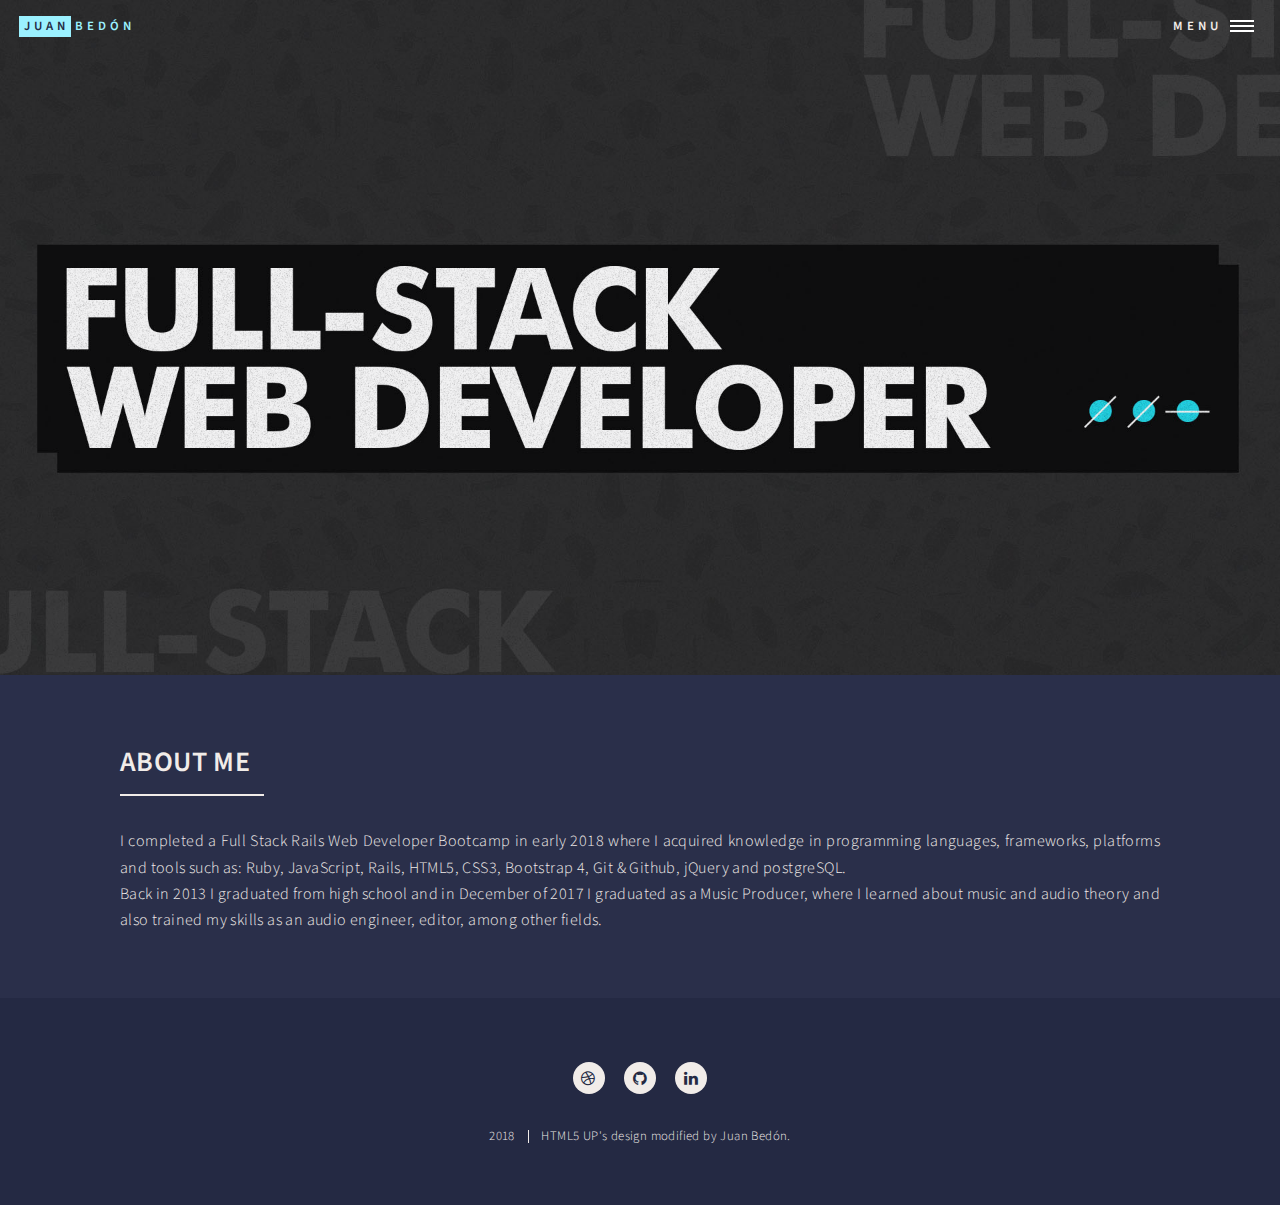
==== commit dfd45678: "Update index" ====
--- a/index.html
+++ b/index.html
@@ -10,6 +10,7 @@
 		<meta charset="utf-8" />
 		<meta name="viewport" content="width=device-width, initial-scale=1, user-scalable=no" />
 		<link rel="stylesheet" href="assets/css/main.css" />
+		<link rel="icon" href="images/favicon.png">
 		<noscript><link rel="stylesheet" href="assets/css/noscript.css" /></noscript>
 	</head>
 	<body class="is-preload">
@@ -48,7 +49,7 @@
 									<header class="major">
 										<h2>ABOUT ME</h2>
 									</header>
-									<p>I completed a Full Stack Rails Web Developer Bootcamp in early 2018 where I acquired knowledge in programming languages, frameworks, platforms and tools such as: Ruby, JavaScript, Rails, HTML5, CSS3, Bootstrap 4, Git & Github, jQuery and React. Currently I'm also learning about PHP, WordPress and FileZilla. <br>
+									<p>I completed a Full Stack Rails Web Developer Bootcamp in early 2018 where I acquired knowledge in programming languages, frameworks, platforms and tools such as: Ruby, JavaScript, Rails, HTML5, CSS3, Bootstrap 4, Git & Github, jQuery and postgreSQL. <br>
 
 									Back in 2013 I graduated from high school and in December of 2017 I graduated as a Music Producer, where I learned about music and audio theory and also trained my skills as an audio engineer, editor, among other fields.</p>
 								</div>
@@ -140,4 +141,4 @@
 			<script src="assets/js/main.js"></script>
 
 	</body>
-</html>+</html>
